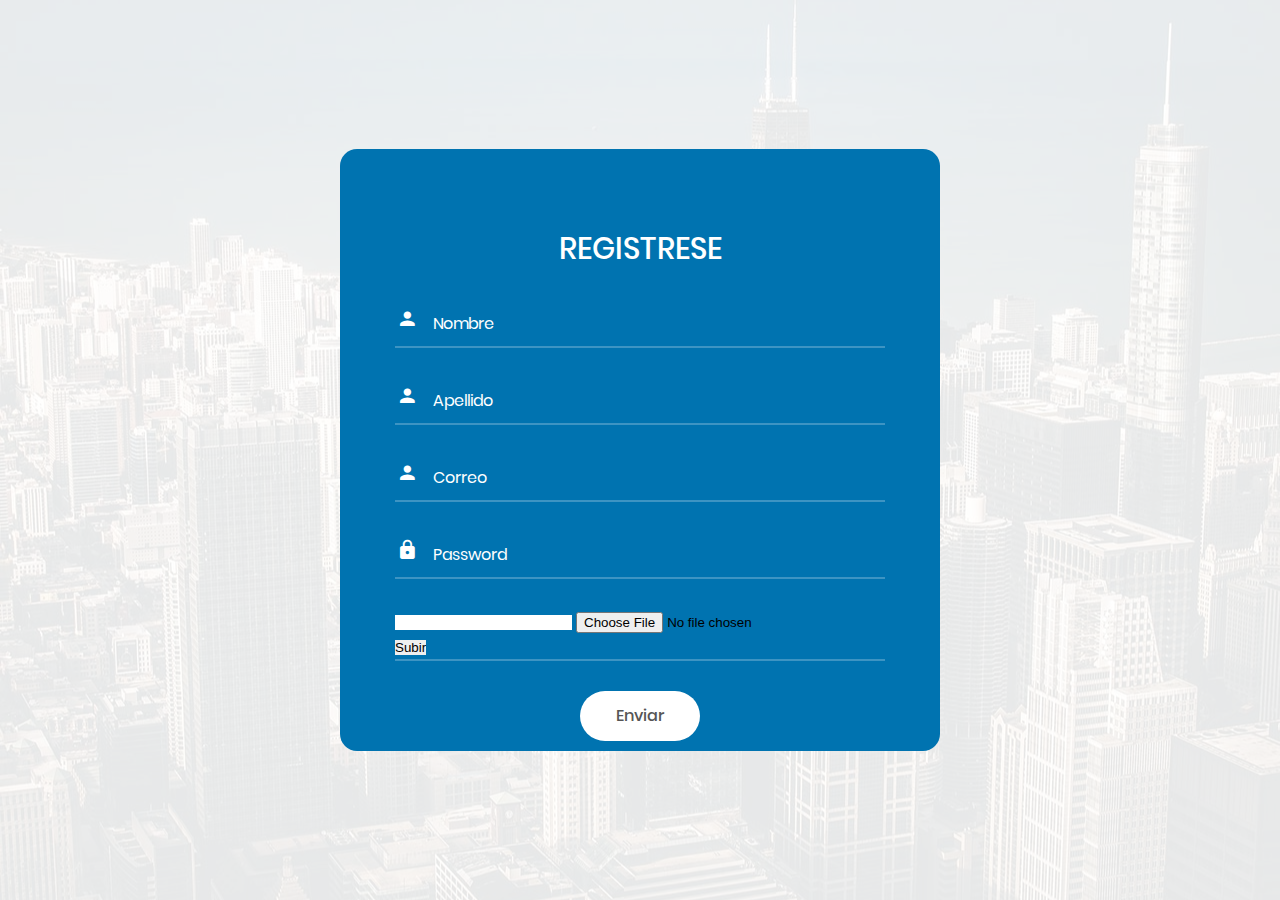
==== alta2.html @ 6e356de5 "listar mensajes" ====
<!DOCTYPE html>
<html lang="en">

<head>
   <title>Registro</title>
   <meta charset="UTF-8">
   <meta name="viewport" content="width=device-width, initial-scale=1">
   <!--===============================================================================================-->
   <link rel="icon" type="image/png" href="images/icons/favicon.ico" />
   <!--===============================================================================================-->
   <link rel="stylesheet" type="text/css" href="vendor/bootstrap/css/bootstrap.min.css">
   <!--===============================================================================================-->
   <link rel="stylesheet" type="text/css" href="fonts/font-awesome-4.7.0/css/font-awesome.min.css">
   <!--===============================================================================================-->
   <link rel="stylesheet" type="text/css" href="fonts/iconic/css/material-design-iconic-font.min.css">
   <!--===============================================================================================-->
   <link rel="stylesheet" type="text/css" href="vendor/animate/animate.css">
   <!--===============================================================================================-->
   <link rel="stylesheet" type="text/css" href="vendor/css-hamburgers/hamburgers.min.css">
   <!--===============================================================================================-->
   <link rel="stylesheet" type="text/css" href="vendor/animsition/css/animsition.min.css">
   <!--===============================================================================================-->
   <link rel="stylesheet" type="text/css" href="vendor/select2/select2.min.css">
   <!--===============================================================================================-->
   <link rel="stylesheet" type="text/css" href="vendor/daterangepicker/daterangepicker.css">
   <!--===============================================================================================-->
   <link rel="stylesheet" type="text/css" href="css/util.css">
   <link rel="stylesheet" type="text/css" href="css/main.css">
   <!--===============================================================================================-->
</head>

<body>

   <div class="limiter">
      <div class="container-login100" style="background-image: url('images/bg-01.jpg');">
         <div class="wrap-login100">
            <form class="login100-form validate-form" action="alta.php" method="post">
              
               <span class="login100-form-title p-b-34 p-t-27">
                  Registrese
               </span>

               <div class="wrap-input100 validate-input" data-validate="Enter username">
                  <input class="input100" type="text" name="nombre" placeholder="Nombre">
                  <span class="focus-input100" data-placeholder="&#xf207;"></span>
               </div>

               <div class="wrap-input100 validate-input" data-validate="Enter username">
                  <input class="input100" type="text" name="apellido" placeholder="Apellido">
                  <span class="focus-input100" data-placeholder="&#xf207;"></span>
               </div>

               <div class="wrap-input100 validate-input" data-validate="Enter username">
                  <input class="input100" type="text" name="correo" placeholder="Correo">
                  <span class="focus-input100" data-placeholder="&#xf207;"></span>
               </div>

               <div class="wrap-input100 validate-input" data-validate="Enter password">
                  <input class="input100" type="password" name="clave" placeholder="Password">
                  <span class="focus-input100" data-placeholder="&#xf191;"></span>
               </div>

               <div class="wrap-input100 validate-input">
                        <form action="upload.php" method="post" enctype="multipart/form-data" >
                           <input type="text" name="elNombre">
                           <input type="file" name="archivo"  class="MiBotonUTN" />
                        </form>
                        <br/>
                           <input type="submit" class="MiBotonUTN" value="Subir" />
                     </div>   


               <div class="container-login100-form-btn">
                  <button class="login100-form-btn">
                     Enviar
                  </button>
               </div>


            </form>
         </div>
      </div>
   </div>


   <div id="dropDownSelect1"></div>

   <!--===============================================================================================-->
   <script src="vendor/jquery/jquery-3.2.1.min.js"></script>
   <!--===============================================================================================-->
   <script src="vendor/animsition/js/animsition.min.js"></script>
   <!--===============================================================================================-->
   <script src="vendor/bootstrap/js/popper.js"></script>
   <script src="vendor/bootstrap/js/bootstrap.min.js"></script>
   <!--===============================================================================================-->
   <script src="vendor/select2/select2.min.js"></script>
   <!--===============================================================================================-->
   <script src="vendor/daterangepicker/moment.min.js"></script>
   <script src="vendor/daterangepicker/daterangepicker.js"></script>
   <!--===============================================================================================-->
   <script src="vendor/countdowntime/countdowntime.js"></script>
   <!--===============================================================================================-->
   <script src="js/main.js"></script>

</body>

</html>
---- fonts/iconic/css/material-design-iconic-font.min.css ----
@font-face{font-family:Material-Design-Iconic-Font;src:url(../fonts/Material-Design-Iconic-Font.woff2?v=2.2.0) format('woff2'),url(../fonts/Material-Design-Iconic-Font.woff?v=2.2.0) format('woff'),url(../fonts/Material-Design-Iconic-Font.ttf?v=2.2.0) format('truetype')}.zmdi{display:inline-block;font:normal normal normal 14px/1 'Material-Design-Iconic-Font';font-size:inherit;text-rendering:auto;-webkit-font-smoothing:antialiased;-moz-osx-font-smoothing:grayscale}.zmdi-hc-lg{font-size:1.33333333em;line-height:.75em;vertical-align:-15%}.zmdi-hc-2x{font-size:2em}.zmdi-hc-3x{font-size:3em}.zmdi-hc-4x{font-size:4em}.zmdi-hc-5x{font-size:5em}.zmdi-hc-fw{width:1.28571429em;text-align:center}.zmdi-hc-ul{padding-left:0;margin-left:2.14285714em;list-style-type:none}.zmdi-hc-ul>li{position:relative}.zmdi-hc-li{position:absolute;left:-2.14285714em;width:2.14285714em;top:.14285714em;text-align:center}.zmdi-hc-li.zmdi-hc-lg{left:-1.85714286em}.zmdi-hc-border{padding:.1em .25em;border:solid .1em #9e9e9e;border-radius:2px}.zmdi-hc-border-circle{padding:.1em .25em;border:solid .1em #9e9e9e;border-radius:50%}.zmdi.pull-left{float:left;margin-right:.15em}.zmdi.pull-right{float:right;margin-left:.15em}.zmdi-hc-spin{-webkit-animation:zmdi-spin 1.5s infinite linear;animation:zmdi-spin 1.5s infinite linear}.zmdi-hc-spin-reverse{-webkit-animation:zmdi-spin-reverse 1.5s infinite linear;animation:zmdi-spin-reverse 1.5s infinite linear}@-webkit-keyframes zmdi-spin{0%{-webkit-transform:rotate(0deg);transform:rotate(0deg)}100%{-webkit-transform:rotate(359deg);transform:rotate(359deg)}}@keyframes zmdi-spin{0%{-webkit-transform:rotate(0deg);transform:rotate(0deg)}100%{-webkit-transform:rotate(359deg);transform:rotate(359deg)}}@-webkit-keyframes zmdi-spin-reverse{0%{-webkit-transform:rotate(0deg);transform:rotate(0deg)}100%{-webkit-transform:rotate(-359deg);transform:rotate(-359deg)}}@keyframes zmdi-spin-reverse{0%{-webkit-transform:rotate(0deg);transform:rotate(0deg)}100%{-webkit-transform:rotate(-359deg);transform:rotate(-359deg)}}.zmdi-hc-rotate-90{-webkit-transform:rotate(90deg);-ms-transform:rotate(90deg);transform:rotate(90deg)}.zmdi-hc-rotate-180{-webkit-transform:rotate(180deg);-ms-transform:rotate(180deg);transform:rotate(180deg)}.zmdi-hc-rotate-270{-webkit-transform:rotate(270deg);-ms-transform:rotate(270deg);transform:rotate(270deg)}.zmdi-hc-flip-horizontal{-webkit-transform:scale(-1,1);-ms-transform:scale(-1,1);transform:scale(-1,1)}.zmdi-hc-flip-vertical{-webkit-transform:scale(1,-1);-ms-transform:scale(1,-1);transform:scale(1,-1)}.zmdi-hc-stack{position:relative;display:inline-block;width:2em;height:2em;line-height:2em;vertical-align:middle}.zmdi-hc-stack-1x,.zmdi-hc-stack-2x{position:absolute;left:0;width:100%;text-align:center}.zmdi-hc-stack-1x{line-height:inherit}.zmdi-hc-stack-2x{font-size:2em}.zmdi-hc-inverse{color:#fff}.zmdi-3d-rotation:before{content:'\f101'}.zmdi-airplane-off:before{content:'\f102'}.zmdi-airplane:before{content:'\f103'}.zmdi-album:before{content:'\f104'}.zmdi-archive:before{content:'\f105'}.zmdi-assignment-account:before{content:'\f106'}.zmdi-assignment-alert:before{content:'\f107'}.zmdi-assignment-check:before{content:'\f108'}.zmdi-assignment-o:before{content:'\f109'}.zmdi-assignment-return:before{content:'\f10a'}.zmdi-assignment-returned:before{content:'\f10b'}.zmdi-assignment:before{content:'\f10c'}.zmdi-attachment-alt:before{content:'\f10d'}.zmdi-attachment:before{content:'\f10e'}.zmdi-audio:before{content:'\f10f'}.zmdi-badge-check:before{content:'\f110'}.zmdi-balance-wallet:before{content:'\f111'}.zmdi-balance:before{content:'\f112'}.zmdi-battery-alert:before{content:'\f113'}.zmdi-battery-flash:before{content:'\f114'}.zmdi-battery-unknown:before{content:'\f115'}.zmdi-battery:before{content:'\f116'}.zmdi-bike:before{content:'\f117'}.zmdi-block-alt:before{content:'\f118'}.zmdi-block:before{content:'\f119'}.zmdi-boat:before{content:'\f11a'}.zmdi-book-image:before{content:'\f11b'}.zmdi-book:before{content:'\f11c'}.zmdi-bookmark-outline:before{content:'\f11d'}.zmdi-bookmark:before{content:'\f11e'}.zmdi-brush:before{content:'\f11f'}.zmdi-bug:before{content:'\f120'}.zmdi-bus:before{content:'\f121'}.zmdi-cake:before{content:'\f122'}.zmdi-car-taxi:before{content:'\f123'}.zmdi-car-wash:before{content:'\f124'}.zmdi-car:before{content:'\f125'}.zmdi-card-giftcard:before{content:'\f126'}.zmdi-card-membership:before{content:'\f127'}.zmdi-card-travel:before{content:'\f128'}.zmdi-card:before{content:'\f129'}.zmdi-case-check:before{content:'\f12a'}.zmdi-case-download:before{content:'\f12b'}.zmdi-case-play:before{content:'\f12c'}.zmdi-case:before{content:'\f12d'}.zmdi-cast-connected:before{content:'\f12e'}.zmdi-cast:before{content:'\f12f'}.zmdi-chart-donut:before{content:'\f130'}.zmdi-chart:before{content:'\f131'}.zmdi-city-alt:before{content:'\f132'}.zmdi-city:before{content:'\f133'}.zmdi-close-circle-o:before{content:'\f134'}.zmdi-close-circle:before{content:'\f135'}.zmdi-close:before{content:'\f136'}.zmdi-cocktail:before{content:'\f137'}.zmdi-code-setting:before{content:'\f138'}.zmdi-code-smartphone:before{content:'\f139'}.zmdi-code:before{content:'\f13a'}.zmdi-coffee:before{content:'\f13b'}.zmdi-collection-bookmark:before{content:'\f13c'}.zmdi-collection-case-play:before{content:'\f13d'}.zmdi-collection-folder-image:before{content:'\f13e'}.zmdi-collection-image-o:before{content:'\f13f'}.zmdi-collection-image:before{content:'\f140'}.zmdi-collection-item-1:before{content:'\f141'}.zmdi-collection-item-2:before{content:'\f142'}.zmdi-collection-item-3:before{content:'\f143'}.zmdi-collection-item-4:before{content:'\f144'}.zmdi-collection-item-5:before{content:'\f145'}.zmdi-collection-item-6:before{content:'\f146'}.zmdi-collection-item-7:before{content:'\f147'}.zmdi-collection-item-8:before{content:'\f148'}.zmdi-collection-item-9-plus:before{content:'\f149'}.zmdi-collection-item-9:before{content:'\f14a'}.zmdi-collection-item:before{content:'\f14b'}.zmdi-collection-music:before{content:'\f14c'}.zmdi-collection-pdf:before{content:'\f14d'}.zmdi-collection-plus:before{content:'\f14e'}.zmdi-collection-speaker:before{content:'\f14f'}.zmdi-collection-text:before{content:'\f150'}.zmdi-collection-video:before{content:'\f151'}.zmdi-compass:before{content:'\f152'}.zmdi-cutlery:before{content:'\f153'}.zmdi-delete:before{content:'\f154'}.zmdi-dialpad:before{content:'\f155'}.zmdi-dns:before{content:'\f156'}.zmdi-drink:before{content:'\f157'}.zmdi-edit:before{content:'\f158'}.zmdi-email-open:before{content:'\f159'}.zmdi-email:before{content:'\f15a'}.zmdi-eye-off:before{content:'\f15b'}.zmdi-eye:before{content:'\f15c'}.zmdi-eyedropper:before{content:'\f15d'}.zmdi-favorite-outline:before{content:'\f15e'}.zmdi-favorite:before{content:'\f15f'}.zmdi-filter-list:before{content:'\f160'}.zmdi-fire:before{content:'\f161'}.zmdi-flag:before{content:'\f162'}.zmdi-flare:before{content:'\f163'}.zmdi-flash-auto:before{content:'\f164'}.zmdi-flash-off:before{content:'\f165'}.zmdi-flash:before{content:'\f166'}.zmdi-flip:before{content:'\f167'}.zmdi-flower-alt:before{content:'\f168'}.zmdi-flower:before{content:'\f169'}.zmdi-font:before{content:'\f16a'}.zmdi-fullscreen-alt:before{content:'\f16b'}.zmdi-fullscreen-exit:before{content:'\f16c'}.zmdi-fullscreen:before{content:'\f16d'}.zmdi-functions:before{content:'\f16e'}.zmdi-gas-station:before{content:'\f16f'}.zmdi-gesture:before{content:'\f170'}.zmdi-globe-alt:before{content:'\f171'}.zmdi-globe-lock:before{content:'\f172'}.zmdi-globe:before{content:'\f173'}.zmdi-graduation-cap:before{content:'\f174'}.zmdi-home:before{content:'\f175'}.zmdi-hospital-alt:before{content:'\f176'}.zmdi-hospital:before{content:'\f177'}.zmdi-hotel:before{content:'\f178'}.zmdi-hourglass-alt:before{content:'\f179'}.zmdi-hourglass-outline:before{content:'\f17a'}.zmdi-hourglass:before{content:'\f17b'}.zmdi-http:before{content:'\f17c'}.zmdi-image-alt:before{content:'\f17d'}.zmdi-image-o:before{content:'\f17e'}.zmdi-image:before{content:'\f17f'}.zmdi-inbox:before{content:'\f180'}.zmdi-invert-colors-off:before{content:'\f181'}.zmdi-invert-colors:before{content:'\f182'}.zmdi-key:before{content:'\f183'}.zmdi-label-alt-outline:before{content:'\f184'}.zmdi-label-alt:before{content:'\f185'}.zmdi-label-heart:before{content:'\f186'}.zmdi-label:before{content:'\f187'}.zmdi-labels:before{content:'\f188'}.zmdi-lamp:before{content:'\f189'}.zmdi-landscape:before{content:'\f18a'}.zmdi-layers-off:before{content:'\f18b'}.zmdi-layers:before{content:'\f18c'}.zmdi-library:before{content:'\f18d'}.zmdi-link:before{content:'\f18e'}.zmdi-lock-open:before{content:'\f18f'}.zmdi-lock-outline:before{content:'\f190'}.zmdi-lock:before{content:'\f191'}.zmdi-mail-reply-all:before{content:'\f192'}.zmdi-mail-reply:before{content:'\f193'}.zmdi-mail-send:before{content:'\f194'}.zmdi-mall:before{content:'\f195'}.zmdi-map:before{content:'\f196'}.zmdi-menu:before{content:'\f197'}.zmdi-money-box:before{content:'\f198'}.zmdi-money-off:before{content:'\f199'}.zmdi-money:before{content:'\f19a'}.zmdi-more-vert:before{content:'\f19b'}.zmdi-more:before{content:'\f19c'}.zmdi-movie-alt:before{content:'\f19d'}.zmdi-movie:before{content:'\f19e'}.zmdi-nature-people:before{content:'\f19f'}.zmdi-nature:before{content:'\f1a0'}.zmdi-navigation:before{content:'\f1a1'}.zmdi-open-in-browser:before{content:'\f1a2'}.zmdi-open-in-new:before{content:'\f1a3'}.zmdi-palette:before{content:'\f1a4'}.zmdi-parking:before{content:'\f1a5'}.zmdi-pin-account:before{content:'\f1a6'}.zmdi-pin-assistant:before{content:'\f1a7'}.zmdi-pin-drop:before{content:'\f1a8'}.zmdi-pin-help:before{content:'\f1a9'}.zmdi-pin-off:before{content:'\f1aa'}.zmdi-pin:before{content:'\f1ab'}.zmdi-pizza:before{content:'\f1ac'}.zmdi-plaster:before{content:'\f1ad'}.zmdi-power-setting:before{content:'\f1ae'}.zmdi-power:before{content:'\f1af'}.zmdi-print:before{content:'\f1b0'}.zmdi-puzzle-piece:before{content:'\f1b1'}.zmdi-quote:before{content:'\f1b2'}.zmdi-railway:before{content:'\f1b3'}.zmdi-receipt:before{content:'\f1b4'}.zmdi-refresh-alt:before{content:'\f1b5'}.zmdi-refresh-sync-alert:before{content:'\f1b6'}.zmdi-refresh-sync-off:before{content:'\f1b7'}.zmdi-refresh-sync:before{content:'\f1b8'}.zmdi-refresh:before{content:'\f1b9'}.zmdi-roller:before{content:'\f1ba'}.zmdi-ruler:before{content:'\f1bb'}.zmdi-scissors:before{content:'\f1bc'}.zmdi-screen-rotation-lock:before{content:'\f1bd'}.zmdi-screen-rotation:before{content:'\f1be'}.zmdi-search-for:before{content:'\f1bf'}.zmdi-search-in-file:before{content:'\f1c0'}.zmdi-search-in-page:before{content:'\f1c1'}.zmdi-search-replace:before{content:'\f1c2'}.zmdi-search:before{content:'\f1c3'}.zmdi-seat:before{content:'\f1c4'}.zmdi-settings-square:before{content:'\f1c5'}.zmdi-settings:before{content:'\f1c6'}.zmdi-shield-check:before{content:'\f1c7'}.zmdi-shield-security:before{content:'\f1c8'}.zmdi-shopping-basket:before{content:'\f1c9'}.zmdi-shopping-cart-plus:before{content:'\f1ca'}.zmdi-shopping-cart:before{content:'\f1cb'}.zmdi-sign-in:before{content:'\f1cc'}.zmdi-sort-amount-asc:before{content:'\f1cd'}.zmdi-sort-amount-desc:before{content:'\f1ce'}.zmdi-sort-asc:before{content:'\f1cf'}.zmdi-sort-desc:before{content:'\f1d0'}.zmdi-spellcheck:before{content:'\f1d1'}.zmdi-storage:before{content:'\f1d2'}.zmdi-store-24:before{content:'\f1d3'}.zmdi-store:before{content:'\f1d4'}.zmdi-subway:before{content:'\f1d5'}.zmdi-sun:before{content:'\f1d6'}.zmdi-tab-unselected:before{content:'\f1d7'}.zmdi-tab:before{content:'\f1d8'}.zmdi-tag-close:before{content:'\f1d9'}.zmdi-tag-more:before{content:'\f1da'}.zmdi-tag:before{content:'\f1db'}.zmdi-thumb-down:before{content:'\f1dc'}.zmdi-thumb-up-down:before{content:'\f1dd'}.zmdi-thumb-up:before{content:'\f1de'}.zmdi-ticket-star:before{content:'\f1df'}.zmdi-toll:before{content:'\f1e0'}.zmdi-toys:before{content:'\f1e1'}.zmdi-traffic:before{content:'\f1e2'}.zmdi-translate:before{content:'\f1e3'}.zmdi-triangle-down:before{content:'\f1e4'}.zmdi-triangle-up:before{content:'\f1e5'}.zmdi-truck:before{content:'\f1e6'}.zmdi-turning-sign:before{content:'\f1e7'}.zmdi-wallpaper:before{content:'\f1e8'}.zmdi-washing-machine:before{content:'\f1e9'}.zmdi-window-maximize:before{content:'\f1ea'}.zmdi-window-minimize:before{content:'\f1eb'}.zmdi-window-restore:before{content:'\f1ec'}.zmdi-wrench:before{content:'\f1ed'}.zmdi-zoom-in:before{content:'\f1ee'}.zmdi-zoom-out:before{content:'\f1ef'}.zmdi-alert-circle-o:before{content:'\f1f0'}.zmdi-alert-circle:before{content:'\f1f1'}.zmdi-alert-octagon:before{content:'\f1f2'}.zmdi-alert-polygon:before{content:'\f1f3'}.zmdi-alert-triangle:before{content:'\f1f4'}.zmdi-help-outline:before{content:'\f1f5'}.zmdi-help:before{content:'\f1f6'}.zmdi-info-outline:before{content:'\f1f7'}.zmdi-info:before{content:'\f1f8'}.zmdi-notifications-active:before{content:'\f1f9'}.zmdi-notifications-add:before{content:'\f1fa'}.zmdi-notifications-none:before{content:'\f1fb'}.zmdi-notifications-off:before{content:'\f1fc'}.zmdi-notifications-paused:before{content:'\f1fd'}.zmdi-notifications:before{content:'\f1fe'}.zmdi-account-add:before{content:'\f1ff'}.zmdi-account-box-mail:before{content:'\f200'}.zmdi-account-box-o:before{content:'\f201'}.zmdi-account-box-phone:before{content:'\f202'}.zmdi-account-box:before{content:'\f203'}.zmdi-account-calendar:before{content:'\f204'}.zmdi-account-circle:before{content:'\f205'}.zmdi-account-o:before{content:'\f206'}.zmdi-account:before{content:'\f207'}.zmdi-accounts-add:before{content:'\f208'}.zmdi-accounts-alt:before{content:'\f209'}.zmdi-accounts-list-alt:before{content:'\f20a'}.zmdi-accounts-list:before{content:'\f20b'}.zmdi-accounts-outline:before{content:'\f20c'}.zmdi-accounts:before{content:'\f20d'}.zmdi-face:before{content:'\f20e'}.zmdi-female:before{content:'\f20f'}.zmdi-male-alt:before{content:'\f210'}.zmdi-male-female:before{content:'\f211'}.zmdi-male:before{content:'\f212'}.zmdi-mood-bad:before{content:'\f213'}.zmdi-mood:before{content:'\f214'}.zmdi-run:before{content:'\f215'}.zmdi-walk:before{content:'\f216'}.zmdi-cloud-box:before{content:'\f217'}.zmdi-cloud-circle:before{content:'\f218'}.zmdi-cloud-done:before{content:'\f219'}.zmdi-cloud-download:before{content:'\f21a'}.zmdi-cloud-off:before{content:'\f21b'}.zmdi-cloud-outline-alt:before{content:'\f21c'}.zmdi-cloud-outline:before{content:'\f21d'}.zmdi-cloud-upload:before{content:'\f21e'}.zmdi-cloud:before{content:'\f21f'}.zmdi-download:before{content:'\f220'}.zmdi-file-plus:before{content:'\f221'}.zmdi-file-text:before{content:'\f222'}.zmdi-file:before{content:'\f223'}.zmdi-folder-outline:before{content:'\f224'}.zmdi-folder-person:before{content:'\f225'}.zmdi-folder-star-alt:before{content:'\f226'}.zmdi-folder-star:before{content:'\f227'}.zmdi-folder:before{content:'\f228'}.zmdi-gif:before{content:'\f229'}.zmdi-upload:before{content:'\f22a'}.zmdi-border-all:before{content:'\f22b'}.zmdi-border-bottom:before{content:'\f22c'}.zmdi-border-clear:before{content:'\f22d'}.zmdi-border-color:before{content:'\f22e'}.zmdi-border-horizontal:before{content:'\f22f'}.zmdi-border-inner:before{content:'\f230'}.zmdi-border-left:before{content:'\f231'}.zmdi-border-outer:before{content:'\f232'}.zmdi-border-right:before{content:'\f233'}.zmdi-border-style:before{content:'\f234'}.zmdi-border-top:before{content:'\f235'}.zmdi-border-vertical:before{content:'\f236'}.zmdi-copy:before{content:'\f237'}.zmdi-crop:before{content:'\f238'}.zmdi-format-align-center:before{content:'\f239'}.zmdi-format-align-justify:before{content:'\f23a'}.zmdi-format-align-left:before{content:'\f23b'}.zmdi-format-align-right:before{content:'\f23c'}.zmdi-format-bold:before{content:'\f23d'}.zmdi-format-clear-all:before{content:'\f23e'}.zmdi-format-clear:before{content:'\f23f'}.zmdi-format-color-fill:before{content:'\f240'}.zmdi-format-color-reset:before{content:'\f241'}.zmdi-format-color-text:before{content:'\f242'}.zmdi-format-indent-decrease:before{content:'\f243'}.zmdi-format-indent-increase:before{content:'\f244'}.zmdi-format-italic:before{content:'\f245'}.zmdi-format-line-spacing:before{content:'\f246'}.zmdi-format-list-bulleted:before{content:'\f247'}.zmdi-format-list-numbered:before{content:'\f248'}.zmdi-format-ltr:before{content:'\f249'}.zmdi-format-rtl:before{content:'\f24a'}.zmdi-format-size:before{content:'\f24b'}.zmdi-format-strikethrough-s:before{content:'\f24c'}.zmdi-format-strikethrough:before{content:'\f24d'}.zmdi-format-subject:before{content:'\f24e'}.zmdi-format-underlined:before{content:'\f24f'}.zmdi-format-valign-bottom:before{content:'\f250'}.zmdi-format-valign-center:before{content:'\f251'}.zmdi-format-valign-top:before{content:'\f252'}.zmdi-redo:before{content:'\f253'}.zmdi-select-all:before{content:'\f254'}.zmdi-space-bar:before{content:'\f255'}.zmdi-text-format:before{content:'\f256'}.zmdi-transform:before{content:'\f257'}.zmdi-undo:before{content:'\f258'}.zmdi-wrap-text:before{content:'\f259'}.zmdi-comment-alert:before{content:'\f25a'}.zmdi-comment-alt-text:before{content:'\f25b'}.zmdi-comment-alt:before{content:'\f25c'}.zmdi-comment-edit:before{content:'\f25d'}.zmdi-comment-image:before{content:'\f25e'}.zmdi-comment-list:before{content:'\f25f'}.zmdi-comment-more:before{content:'\f260'}.zmdi-comment-outline:before{content:'\f261'}.zmdi-comment-text-alt:before{content:'\f262'}.zmdi-comment-text:before{content:'\f263'}.zmdi-comment-video:before{content:'\f264'}.zmdi-comment:before{content:'\f265'}.zmdi-comments:before{content:'\f266'}.zmdi-check-all:before{content:'\f267'}.zmdi-check-circle-u:before{content:'\f268'}.zmdi-check-circle:before{content:'\f269'}.zmdi-check-square:before{content:'\f26a'}.zmdi-check:before{content:'\f26b'}.zmdi-circle-o:before{content:'\f26c'}.zmdi-circle:before{content:'\f26d'}.zmdi-dot-circle-alt:before{content:'\f26e'}.zmdi-dot-circle:before{content:'\f26f'}.zmdi-minus-circle-outline:before{content:'\f270'}.zmdi-minus-circle:before{content:'\f271'}.zmdi-minus-square:before{content:'\f272'}.zmdi-minus:before{content:'\f273'}.zmdi-plus-circle-o-duplicate:before{content:'\f274'}.zmdi-plus-circle-o:before{content:'\f275'}.zmdi-plus-circle:before{content:'\f276'}.zmdi-plus-square:before{content:'\f277'}.zmdi-plus:before{content:'\f278'}.zmdi-square-o:before{content:'\f279'}.zmdi-star-circle:before{content:'\f27a'}.zmdi-star-half:before{content:'\f27b'}.zmdi-star-outline:before{content:'\f27c'}.zmdi-star:before{content:'\f27d'}.zmdi-bluetooth-connected:before{content:'\f27e'}.zmdi-bluetooth-off:before{content:'\f27f'}.zmdi-bluetooth-search:before{content:'\f280'}.zmdi-bluetooth-setting:before{content:'\f281'}.zmdi-bluetooth:before{content:'\f282'}.zmdi-camera-add:before{content:'\f283'}.zmdi-camera-alt:before{content:'\f284'}.zmdi-camera-bw:before{content:'\f285'}.zmdi-camera-front:before{content:'\f286'}.zmdi-camera-mic:before{content:'\f287'}.zmdi-camera-party-mode:before{content:'\f288'}.zmdi-camera-rear:before{content:'\f289'}.zmdi-camera-roll:before{content:'\f28a'}.zmdi-camera-switch:before{content:'\f28b'}.zmdi-camera:before{content:'\f28c'}.zmdi-card-alert:before{content:'\f28d'}.zmdi-card-off:before{content:'\f28e'}.zmdi-card-sd:before{content:'\f28f'}.zmdi-card-sim:before{content:'\f290'}.zmdi-desktop-mac:before{content:'\f291'}.zmdi-desktop-windows:before{content:'\f292'}.zmdi-device-hub:before{content:'\f293'}.zmdi-devices-off:before{content:'\f294'}.zmdi-devices:before{content:'\f295'}.zmdi-dock:before{content:'\f296'}.zmdi-floppy:before{content:'\f297'}.zmdi-gamepad:before{content:'\f298'}.zmdi-gps-dot:before{content:'\f299'}.zmdi-gps-off:before{content:'\f29a'}.zmdi-gps:before{content:'\f29b'}.zmdi-headset-mic:before{content:'\f29c'}.zmdi-headset:before{content:'\f29d'}.zmdi-input-antenna:before{content:'\f29e'}.zmdi-input-composite:before{content:'\f29f'}.zmdi-input-hdmi:before{content:'\f2a0'}.zmdi-input-power:before{content:'\f2a1'}.zmdi-input-svideo:before{content:'\f2a2'}.zmdi-keyboard-hide:before{content:'\f2a3'}.zmdi-keyboard:before{content:'\f2a4'}.zmdi-laptop-chromebook:before{content:'\f2a5'}.zmdi-laptop-mac:before{content:'\f2a6'}.zmdi-laptop:before{content:'\f2a7'}.zmdi-mic-off:before{content:'\f2a8'}.zmdi-mic-outline:before{content:'\f2a9'}.zmdi-mic-setting:before{content:'\f2aa'}.zmdi-mic:before{content:'\f2ab'}.zmdi-mouse:before{content:'\f2ac'}.zmdi-network-alert:before{content:'\f2ad'}.zmdi-network-locked:before{content:'\f2ae'}.zmdi-network-off:before{content:'\f2af'}.zmdi-network-outline:before{content:'\f2b0'}.zmdi-network-setting:before{content:'\f2b1'}.zmdi-network:before{content:'\f2b2'}.zmdi-phone-bluetooth:before{content:'\f2b3'}.zmdi-phone-end:before{content:'\f2b4'}.zmdi-phone-forwarded:before{content:'\f2b5'}.zmdi-phone-in-talk:before{content:'\f2b6'}.zmdi-phone-locked:before{content:'\f2b7'}.zmdi-phone-missed:before{content:'\f2b8'}.zmdi-phone-msg:before{content:'\f2b9'}.zmdi-phone-paused:before{content:'\f2ba'}.zmdi-phone-ring:before{content:'\f2bb'}.zmdi-phone-setting:before{content:'\f2bc'}.zmdi-phone-sip:before{content:'\f2bd'}.zmdi-phone:before{content:'\f2be'}.zmdi-portable-wifi-changes:before{content:'\f2bf'}.zmdi-portable-wifi-off:before{content:'\f2c0'}.zmdi-portable-wifi:before{content:'\f2c1'}.zmdi-radio:before{content:'\f2c2'}.zmdi-reader:before{content:'\f2c3'}.zmdi-remote-control-alt:before{content:'\f2c4'}.zmdi-remote-control:before{content:'\f2c5'}.zmdi-router:before{content:'\f2c6'}.zmdi-scanner:before{content:'\f2c7'}.zmdi-smartphone-android:before{content:'\f2c8'}.zmdi-smartphone-download:before{content:'\f2c9'}.zmdi-smartphone-erase:before{content:'\f2ca'}.zmdi-smartphone-info:before{content:'\f2cb'}.zmdi-smartphone-iphone:before{content:'\f2cc'}.zmdi-smartphone-landscape-lock:before{content:'\f2cd'}.zmdi-smartphone-landscape:before{content:'\f2ce'}.zmdi-smartphone-lock:before{content:'\f2cf'}.zmdi-smartphone-portrait-lock:before{content:'\f2d0'}.zmdi-smartphone-ring:before{content:'\f2d1'}.zmdi-smartphone-setting:before{content:'\f2d2'}.zmdi-smartphone-setup:before{content:'\f2d3'}.zmdi-smartphone:before{content:'\f2d4'}.zmdi-speaker:before{content:'\f2d5'}.zmdi-tablet-android:before{content:'\f2d6'}.zmdi-tablet-mac:before{content:'\f2d7'}.zmdi-tablet:before{content:'\f2d8'}.zmdi-tv-alt-play:before{content:'\f2d9'}.zmdi-tv-list:before{content:'\f2da'}.zmdi-tv-play:before{content:'\f2db'}.zmdi-tv:before{content:'\f2dc'}.zmdi-usb:before{content:'\f2dd'}.zmdi-videocam-off:before{content:'\f2de'}.zmdi-videocam-switch:before{content:'\f2df'}.zmdi-videocam:before{content:'\f2e0'}.zmdi-watch:before{content:'\f2e1'}.zmdi-wifi-alt-2:before{content:'\f2e2'}.zmdi-wifi-alt:before{content:'\f2e3'}.zmdi-wifi-info:before{content:'\f2e4'}.zmdi-wifi-lock:before{content:'\f2e5'}.zmdi-wifi-off:before{content:'\f2e6'}.zmdi-wifi-outline:before{content:'\f2e7'}.zmdi-wifi:before{content:'\f2e8'}.zmdi-arrow-left-bottom:before{content:'\f2e9'}.zmdi-arrow-left:before{content:'\f2ea'}.zmdi-arrow-merge:before{content:'\f2eb'}.zmdi-arrow-missed:before{content:'\f2ec'}.zmdi-arrow-right-top:before{content:'\f2ed'}.zmdi-arrow-right:before{content:'\f2ee'}.zmdi-arrow-split:before{content:'\f2ef'}.zmdi-arrows:before{content:'\f2f0'}.zmdi-caret-down-circle:before{content:'\f2f1'}.zmdi-caret-down:before{content:'\f2f2'}.zmdi-caret-left-circle:before{content:'\f2f3'}.zmdi-caret-left:before{content:'\f2f4'}.zmdi-caret-right-circle:before{content:'\f2f5'}.zmdi-caret-right:before{content:'\f2f6'}.zmdi-caret-up-circle:before{content:'\f2f7'}.zmdi-caret-up:before{content:'\f2f8'}.zmdi-chevron-down:before{content:'\f2f9'}.zmdi-chevron-left:before{content:'\f2fa'}.zmdi-chevron-right:before{content:'\f2fb'}.zmdi-chevron-up:before{content:'\f2fc'}.zmdi-forward:before{content:'\f2fd'}.zmdi-long-arrow-down:before{content:'\f2fe'}.zmdi-long-arrow-left:before{content:'\f2ff'}.zmdi-long-arrow-return:before{content:'\f300'}.zmdi-long-arrow-right:before{content:'\f301'}.zmdi-long-arrow-tab:before{content:'\f302'}.zmdi-long-arrow-up:before{content:'\f303'}.zmdi-rotate-ccw:before{content:'\f304'}.zmdi-rotate-cw:before{content:'\f305'}.zmdi-rotate-left:before{content:'\f306'}.zmdi-rotate-right:before{content:'\f307'}.zmdi-square-down:before{content:'\f308'}.zmdi-square-right:before{content:'\f309'}.zmdi-swap-alt:before{content:'\f30a'}.zmdi-swap-vertical-circle:before{content:'\f30b'}.zmdi-swap-vertical:before{content:'\f30c'}.zmdi-swap:before{content:'\f30d'}.zmdi-trending-down:before{content:'\f30e'}.zmdi-trending-flat:before{content:'\f30f'}.zmdi-trending-up:before{content:'\f310'}.zmdi-unfold-less:before{content:'\f311'}.zmdi-unfold-more:before{content:'\f312'}.zmdi-apps:before{content:'\f313'}.zmdi-grid-off:before{content:'\f314'}.zmdi-grid:before{content:'\f315'}.zmdi-view-agenda:before{content:'\f316'}.zmdi-view-array:before{content:'\f317'}.zmdi-view-carousel:before{content:'\f318'}.zmdi-view-column:before{content:'\f319'}.zmdi-view-comfy:before{content:'\f31a'}.zmdi-view-compact:before{content:'\f31b'}.zmdi-view-dashboard:before{content:'\f31c'}.zmdi-view-day:before{content:'\f31d'}.zmdi-view-headline:before{content:'\f31e'}.zmdi-view-list-alt:before{content:'\f31f'}.zmdi-view-list:before{content:'\f320'}.zmdi-view-module:before{content:'\f321'}.zmdi-view-quilt:before{content:'\f322'}.zmdi-view-stream:before{content:'\f323'}.zmdi-view-subtitles:before{content:'\f324'}.zmdi-view-toc:before{content:'\f325'}.zmdi-view-web:before{content:'\f326'}.zmdi-view-week:before{content:'\f327'}.zmdi-widgets:before{content:'\f328'}.zmdi-alarm-check:before{content:'\f329'}.zmdi-alarm-off:before{content:'\f32a'}.zmdi-alarm-plus:before{content:'\f32b'}.zmdi-alarm-snooze:before{content:'\f32c'}.zmdi-alarm:before{content:'\f32d'}.zmdi-calendar-alt:before{content:'\f32e'}.zmdi-calendar-check:before{content:'\f32f'}.zmdi-calendar-close:before{content:'\f330'}.zmdi-calendar-note:before{content:'\f331'}.zmdi-calendar:before{content:'\f332'}.zmdi-time-countdown:before{content:'\f333'}.zmdi-time-interval:before{content:'\f334'}.zmdi-time-restore-setting:before{content:'\f335'}.zmdi-time-restore:before{content:'\f336'}.zmdi-time:before{content:'\f337'}.zmdi-timer-off:before{content:'\f338'}.zmdi-timer:before{content:'\f339'}.zmdi-android-alt:before{content:'\f33a'}.zmdi-android:before{content:'\f33b'}.zmdi-apple:before{content:'\f33c'}.zmdi-behance:before{content:'\f33d'}.zmdi-codepen:before{content:'\f33e'}.zmdi-dribbble:before{content:'\f33f'}.zmdi-dropbox:before{content:'\f340'}.zmdi-evernote:before{content:'\f341'}.zmdi-facebook-box:before{content:'\f342'}.zmdi-facebook:before{content:'\f343'}.zmdi-github-box:before{content:'\f344'}.zmdi-github:before{content:'\f345'}.zmdi-google-drive:before{content:'\f346'}.zmdi-google-earth:before{content:'\f347'}.zmdi-google-glass:before{content:'\f348'}.zmdi-google-maps:before{content:'\f349'}.zmdi-google-pages:before{content:'\f34a'}.zmdi-google-play:before{content:'\f34b'}.zmdi-google-plus-box:before{content:'\f34c'}.zmdi-google-plus:before{content:'\f34d'}.zmdi-google:before{content:'\f34e'}.zmdi-instagram:before{content:'\f34f'}.zmdi-language-css3:before{content:'\f350'}.zmdi-language-html5:before{content:'\f351'}.zmdi-language-javascript:before{content:'\f352'}.zmdi-language-python-alt:before{content:'\f353'}.zmdi-language-python:before{content:'\f354'}.zmdi-lastfm:before{content:'\f355'}.zmdi-linkedin-box:before{content:'\f356'}.zmdi-paypal:before{content:'\f357'}.zmdi-pinterest-box:before{content:'\f358'}.zmdi-pocket:before{content:'\f359'}.zmdi-polymer:before{content:'\f35a'}.zmdi-share:before{content:'\f35b'}.zmdi-stackoverflow:before{content:'\f35c'}.zmdi-steam-square:before{content:'\f35d'}.zmdi-steam:before{content:'\f35e'}.zmdi-twitter-box:before{content:'\f35f'}.zmdi-twitter:before{content:'\f360'}.zmdi-vk:before{content:'\f361'}.zmdi-wikipedia:before{content:'\f362'}.zmdi-windows:before{content:'\f363'}.zmdi-aspect-ratio-alt:before{content:'\f364'}.zmdi-aspect-ratio:before{content:'\f365'}.zmdi-blur-circular:before{content:'\f366'}.zmdi-blur-linear:before{content:'\f367'}.zmdi-blur-off:before{content:'\f368'}.zmdi-blur:before{content:'\f369'}.zmdi-brightness-2:before{content:'\f36a'}.zmdi-brightness-3:before{content:'\f36b'}.zmdi-brightness-4:before{content:'\f36c'}.zmdi-brightness-5:before{content:'\f36d'}.zmdi-brightness-6:before{content:'\f36e'}.zmdi-brightness-7:before{content:'\f36f'}.zmdi-brightness-auto:before{content:'\f370'}.zmdi-brightness-setting:before{content:'\f371'}.zmdi-broken-image:before{content:'\f372'}.zmdi-center-focus-strong:before{content:'\f373'}.zmdi-center-focus-weak:before{content:'\f374'}.zmdi-compare:before{content:'\f375'}.zmdi-crop-16-9:before{content:'\f376'}.zmdi-crop-3-2:before{content:'\f377'}.zmdi-crop-5-4:before{content:'\f378'}.zmdi-crop-7-5:before{content:'\f379'}.zmdi-crop-din:before{content:'\f37a'}.zmdi-crop-free:before{content:'\f37b'}.zmdi-crop-landscape:before{content:'\f37c'}.zmdi-crop-portrait:before{content:'\f37d'}.zmdi-crop-square:before{content:'\f37e'}.zmdi-exposure-alt:before{content:'\f37f'}.zmdi-exposure:before{content:'\f380'}.zmdi-filter-b-and-w:before{content:'\f381'}.zmdi-filter-center-focus:before{content:'\f382'}.zmdi-filter-frames:before{content:'\f383'}.zmdi-filter-tilt-shift:before{content:'\f384'}.zmdi-gradient:before{content:'\f385'}.zmdi-grain:before{content:'\f386'}.zmdi-graphic-eq:before{content:'\f387'}.zmdi-hdr-off:before{content:'\f388'}.zmdi-hdr-strong:before{content:'\f389'}.zmdi-hdr-weak:before{content:'\f38a'}.zmdi-hdr:before{content:'\f38b'}.zmdi-iridescent:before{content:'\f38c'}.zmdi-leak-off:before{content:'\f38d'}.zmdi-leak:before{content:'\f38e'}.zmdi-looks:before{content:'\f38f'}.zmdi-loupe:before{content:'\f390'}.zmdi-panorama-horizontal:before{content:'\f391'}.zmdi-panorama-vertical:before{content:'\f392'}.zmdi-panorama-wide-angle:before{content:'\f393'}.zmdi-photo-size-select-large:before{content:'\f394'}.zmdi-photo-size-select-small:before{content:'\f395'}.zmdi-picture-in-picture:before{content:'\f396'}.zmdi-slideshow:before{content:'\f397'}.zmdi-texture:before{content:'\f398'}.zmdi-tonality:before{content:'\f399'}.zmdi-vignette:before{content:'\f39a'}.zmdi-wb-auto:before{content:'\f39b'}.zmdi-eject-alt:before{content:'\f39c'}.zmdi-eject:before{content:'\f39d'}.zmdi-equalizer:before{content:'\f39e'}.zmdi-fast-forward:before{content:'\f39f'}.zmdi-fast-rewind:before{content:'\f3a0'}.zmdi-forward-10:before{content:'\f3a1'}.zmdi-forward-30:before{content:'\f3a2'}.zmdi-forward-5:before{content:'\f3a3'}.zmdi-hearing:before{content:'\f3a4'}.zmdi-pause-circle-outline:before{content:'\f3a5'}.zmdi-pause-circle:before{content:'\f3a6'}.zmdi-pause:before{content:'\f3a7'}.zmdi-play-circle-outline:before{content:'\f3a8'}.zmdi-play-circle:before{content:'\f3a9'}.zmdi-play:before{content:'\f3aa'}.zmdi-playlist-audio:before{content:'\f3ab'}.zmdi-playlist-plus:before{content:'\f3ac'}.zmdi-repeat-one:before{content:'\f3ad'}.zmdi-repeat:before{content:'\f3ae'}.zmdi-replay-10:before{content:'\f3af'}.zmdi-replay-30:before{content:'\f3b0'}.zmdi-replay-5:before{content:'\f3b1'}.zmdi-replay:before{content:'\f3b2'}.zmdi-shuffle:before{content:'\f3b3'}.zmdi-skip-next:before{content:'\f3b4'}.zmdi-skip-previous:before{content:'\f3b5'}.zmdi-stop:before{content:'\f3b6'}.zmdi-surround-sound:before{content:'\f3b7'}.zmdi-tune:before{content:'\f3b8'}.zmdi-volume-down:before{content:'\f3b9'}.zmdi-volume-mute:before{content:'\f3ba'}.zmdi-volume-off:before{content:'\f3bb'}.zmdi-volume-up:before{content:'\f3bc'}.zmdi-n-1-square:before{content:'\f3bd'}.zmdi-n-2-square:before{content:'\f3be'}.zmdi-n-3-square:before{content:'\f3bf'}.zmdi-n-4-square:before{content:'\f3c0'}.zmdi-n-5-square:before{content:'\f3c1'}.zmdi-n-6-square:before{content:'\f3c2'}.zmdi-neg-1:before{content:'\f3c3'}.zmdi-neg-2:before{content:'\f3c4'}.zmdi-plus-1:before{content:'\f3c5'}.zmdi-plus-2:before{content:'\f3c6'}.zmdi-sec-10:before{content:'\f3c7'}.zmdi-sec-3:before{content:'\f3c8'}.zmdi-zero:before{content:'\f3c9'}.zmdi-airline-seat-flat-angled:before{content:'\f3ca'}.zmdi-airline-seat-flat:before{content:'\f3cb'}.zmdi-airline-seat-individual-suite:before{content:'\f3cc'}.zmdi-airline-seat-legroom-extra:before{content:'\f3cd'}.zmdi-airline-seat-legroom-normal:before{content:'\f3ce'}.zmdi-airline-seat-legroom-reduced:before{content:'\f3cf'}.zmdi-airline-seat-recline-extra:before{content:'\f3d0'}.zmdi-airline-seat-recline-normal:before{content:'\f3d1'}.zmdi-airplay:before{content:'\f3d2'}.zmdi-closed-caption:before{content:'\f3d3'}.zmdi-confirmation-number:before{content:'\f3d4'}.zmdi-developer-board:before{content:'\f3d5'}.zmdi-disc-full:before{content:'\f3d6'}.zmdi-explicit:before{content:'\f3d7'}.zmdi-flight-land:before{content:'\f3d8'}.zmdi-flight-takeoff:before{content:'\f3d9'}.zmdi-flip-to-back:before{content:'\f3da'}.zmdi-flip-to-front:before{content:'\f3db'}.zmdi-group-work:before{content:'\f3dc'}.zmdi-hd:before{content:'\f3dd'}.zmdi-hq:before{content:'\f3de'}.zmdi-markunread-mailbox:before{content:'\f3df'}.zmdi-memory:before{content:'\f3e0'}.zmdi-nfc:before{content:'\f3e1'}.zmdi-play-for-work:before{content:'\f3e2'}.zmdi-power-input:before{content:'\f3e3'}.zmdi-present-to-all:before{content:'\f3e4'}.zmdi-satellite:before{content:'\f3e5'}.zmdi-tap-and-play:before{content:'\f3e6'}.zmdi-vibration:before{content:'\f3e7'}.zmdi-voicemail:before{content:'\f3e8'}.zmdi-group:before{content:'\f3e9'}.zmdi-rss:before{content:'\f3ea'}.zmdi-shape:before{content:'\f3eb'}.zmdi-spinner:before{content:'\f3ec'}.zmdi-ungroup:before{content:'\f3ed'}.zmdi-500px:before{content:'\f3ee'}.zmdi-8tracks:before{content:'\f3ef'}.zmdi-amazon:before{content:'\f3f0'}.zmdi-blogger:before{content:'\f3f1'}.zmdi-delicious:before{content:'\f3f2'}.zmdi-disqus:before{content:'\f3f3'}.zmdi-flattr:before{content:'\f3f4'}.zmdi-flickr:before{content:'\f3f5'}.zmdi-github-alt:before{content:'\f3f6'}.zmdi-google-old:before{content:'\f3f7'}.zmdi-linkedin:before{content:'\f3f8'}.zmdi-odnoklassniki:before{content:'\f3f9'}.zmdi-outlook:before{content:'\f3fa'}.zmdi-paypal-alt:before{content:'\f3fb'}.zmdi-pinterest:before{content:'\f3fc'}.zmdi-playstation:before{content:'\f3fd'}.zmdi-reddit:before{content:'\f3fe'}.zmdi-skype:before{content:'\f3ff'}.zmdi-slideshare:before{content:'\f400'}.zmdi-soundcloud:before{content:'\f401'}.zmdi-tumblr:before{content:'\f402'}.zmdi-twitch:before{content:'\f403'}.zmdi-vimeo:before{content:'\f404'}.zmdi-whatsapp:before{content:'\f405'}.zmdi-xbox:before{content:'\f406'}.zmdi-yahoo:before{content:'\f407'}.zmdi-youtube-play:before{content:'\f408'}.zmdi-youtube:before{content:'\f409'}.zmdi-3d-rotation:before{content:'\f101'}.zmdi-airplane-off:before{content:'\f102'}.zmdi-airplane:before{content:'\f103'}.zmdi-album:before{content:'\f104'}.zmdi-archive:before{content:'\f105'}.zmdi-assignment-account:before{content:'\f106'}.zmdi-assignment-alert:before{content:'\f107'}.zmdi-assignment-check:before{content:'\f108'}.zmdi-assignment-o:before{content:'\f109'}.zmdi-assignment-return:before{content:'\f10a'}.zmdi-assignment-returned:before{content:'\f10b'}.zmdi-assignment:before{content:'\f10c'}.zmdi-attachment-alt:before{content:'\f10d'}.zmdi-attachment:before{content:'\f10e'}.zmdi-audio:before{content:'\f10f'}.zmdi-badge-check:before{content:'\f110'}.zmdi-balance-wallet:before{content:'\f111'}.zmdi-balance:before{content:'\f112'}.zmdi-battery-alert:before{content:'\f113'}.zmdi-battery-flash:before{content:'\f114'}.zmdi-battery-unknown:before{content:'\f115'}.zmdi-battery:before{content:'\f116'}.zmdi-bike:before{content:'\f117'}.zmdi-block-alt:before{content:'\f118'}.zmdi-block:before{content:'\f119'}.zmdi-boat:before{content:'\f11a'}.zmdi-book-image:before{content:'\f11b'}.zmdi-book:before{content:'\f11c'}.zmdi-bookmark-outline:before{content:'\f11d'}.zmdi-bookmark:before{content:'\f11e'}.zmdi-brush:before{content:'\f11f'}.zmdi-bug:before{content:'\f120'}.zmdi-bus:before{content:'\f121'}.zmdi-cake:before{content:'\f122'}.zmdi-car-taxi:before{content:'\f123'}.zmdi-car-wash:before{content:'\f124'}.zmdi-car:before{content:'\f125'}.zmdi-card-giftcard:before{content:'\f126'}.zmdi-card-membership:before{content:'\f127'}.zmdi-card-travel:before{content:'\f128'}.zmdi-card:before{content:'\f129'}.zmdi-case-check:before{content:'\f12a'}.zmdi-case-download:before{content:'\f12b'}.zmdi-case-play:before{content:'\f12c'}.zmdi-case:before{content:'\f12d'}.zmdi-cast-connected:before{content:'\f12e'}.zmdi-cast:before{content:'\f12f'}.zmdi-chart-donut:before{content:'\f130'}.zmdi-chart:before{content:'\f131'}.zmdi-city-alt:before{content:'\f132'}.zmdi-city:before{content:'\f133'}.zmdi-close-circle-o:before{content:'\f134'}.zmdi-close-circle:before{content:'\f135'}.zmdi-close:before{content:'\f136'}.zmdi-cocktail:before{content:'\f137'}.zmdi-code-setting:before{content:'\f138'}.zmdi-code-smartphone:before{content:'\f139'}.zmdi-code:before{content:'\f13a'}.zmdi-coffee:before{content:'\f13b'}.zmdi-collection-bookmark:before{content:'\f13c'}.zmdi-collection-case-play:before{content:'\f13d'}.zmdi-collection-folder-image:before{content:'\f13e'}.zmdi-collection-image-o:before{content:'\f13f'}.zmdi-collection-image:before{content:'\f140'}.zmdi-collection-item-1:before{content:'\f141'}.zmdi-collection-item-2:before{content:'\f142'}.zmdi-collection-item-3:before{content:'\f143'}.zmdi-collection-item-4:before{content:'\f144'}.zmdi-collection-item-5:before{content:'\f145'}.zmdi-collection-item-6:before{content:'\f146'}.zmdi-collection-item-7:before{content:'\f147'}.zmdi-collection-item-8:before{content:'\f148'}.zmdi-collection-item-9-plus:before{content:'\f149'}.zmdi-collection-item-9:before{content:'\f14a'}.zmdi-collection-item:before{content:'\f14b'}.zmdi-collection-music:before{content:'\f14c'}.zmdi-collection-pdf:before{content:'\f14d'}.zmdi-collection-plus:before{content:'\f14e'}.zmdi-collection-speaker:before{content:'\f14f'}.zmdi-collection-text:before{content:'\f150'}.zmdi-collection-video:before{content:'\f151'}.zmdi-compass:before{content:'\f152'}.zmdi-cutlery:before{content:'\f153'}.zmdi-delete:before{content:'\f154'}.zmdi-dialpad:before{content:'\f155'}.zmdi-dns:before{content:'\f156'}.zmdi-drink:before{content:'\f157'}.zmdi-edit:before{content:'\f158'}.zmdi-email-open:before{content:'\f159'}.zmdi-email:before{content:'\f15a'}.zmdi-eye-off:before{content:'\f15b'}.zmdi-eye:before{content:'\f15c'}.zmdi-eyedropper:before{content:'\f15d'}.zmdi-favorite-outline:before{content:'\f15e'}.zmdi-favorite:before{content:'\f15f'}.zmdi-filter-list:before{content:'\f160'}.zmdi-fire:before{content:'\f161'}.zmdi-flag:before{content:'\f162'}.zmdi-flare:before{content:'\f163'}.zmdi-flash-auto:before{content:'\f164'}.zmdi-flash-off:before{content:'\f165'}.zmdi-flash:before{content:'\f166'}.zmdi-flip:before{content:'\f167'}.zmdi-flower-alt:before{content:'\f168'}.zmdi-flower:before{content:'\f169'}.zmdi-font:before{content:'\f16a'}.zmdi-fullscreen-alt:before{content:'\f16b'}.zmdi-fullscreen-exit:before{content:'\f16c'}.zmdi-fullscreen:before{content:'\f16d'}.zmdi-functions:before{content:'\f16e'}.zmdi-gas-station:before{content:'\f16f'}.zmdi-gesture:before{content:'\f170'}.zmdi-globe-alt:before{content:'\f171'}.zmdi-globe-lock:before{content:'\f172'}.zmdi-globe:before{content:'\f173'}.zmdi-graduation-cap:before{content:'\f174'}.zmdi-home:before{content:'\f175'}.zmdi-hospital-alt:before{content:'\f176'}.zmdi-hospital:before{content:'\f177'}.zmdi-hotel:before{content:'\f178'}.zmdi-hourglass-alt:before{content:'\f179'}.zmdi-hourglass-outline:before{content:'\f17a'}.zmdi-hourglass:before{content:'\f17b'}.zmdi-http:before{content:'\f17c'}.zmdi-image-alt:before{content:'\f17d'}.zmdi-image-o:before{content:'\f17e'}.zmdi-image:before{content:'\f17f'}.zmdi-inbox:before{content:'\f180'}.zmdi-invert-colors-off:before{content:'\f181'}.zmdi-invert-colors:before{content:'\f182'}.zmdi-key:before{content:'\f183'}.zmdi-label-alt-outline:before{content:'\f184'}.zmdi-label-alt:before{content:'\f185'}.zmdi-label-heart:before{content:'\f186'}.zmdi-label:before{content:'\f187'}.zmdi-labels:before{content:'\f188'}.zmdi-lamp:before{content:'\f189'}.zmdi-landscape:before{content:'\f18a'}.zmdi-layers-off:before{content:'\f18b'}.zmdi-layers:before{content:'\f18c'}.zmdi-library:before{content:'\f18d'}.zmdi-link:before{content:'\f18e'}.zmdi-lock-open:before{content:'\f18f'}.zmdi-lock-outline:before{content:'\f190'}.zmdi-lock:before{content:'\f191'}.zmdi-mail-reply-all:before{content:'\f192'}.zmdi-mail-reply:before{content:'\f193'}.zmdi-mail-send:before{content:'\f194'}.zmdi-mall:before{content:'\f195'}.zmdi-map:before{content:'\f196'}.zmdi-menu:before{content:'\f197'}.zmdi-money-box:before{content:'\f198'}.zmdi-money-off:before{content:'\f199'}.zmdi-money:before{content:'\f19a'}.zmdi-more-vert:before{content:'\f19b'}.zmdi-more:before{content:'\f19c'}.zmdi-movie-alt:before{content:'\f19d'}.zmdi-movie:before{content:'\f19e'}.zmdi-nature-people:before{content:'\f19f'}.zmdi-nature:before{content:'\f1a0'}.zmdi-navigation:before{content:'\f1a1'}.zmdi-open-in-browser:before{content:'\f1a2'}.zmdi-open-in-new:before{content:'\f1a3'}.zmdi-palette:before{content:'\f1a4'}.zmdi-parking:before{content:'\f1a5'}.zmdi-pin-account:before{content:'\f1a6'}.zmdi-pin-assistant:before{content:'\f1a7'}.zmdi-pin-drop:before{content:'\f1a8'}.zmdi-pin-help:before{content:'\f1a9'}.zmdi-pin-off:before{content:'\f1aa'}.zmdi-pin:before{content:'\f1ab'}.zmdi-pizza:before{content:'\f1ac'}.zmdi-plaster:before{content:'\f1ad'}.zmdi-power-setting:before{content:'\f1ae'}.zmdi-power:before{content:'\f1af'}.zmdi-print:before{content:'\f1b0'}.zmdi-puzzle-piece:before{content:'\f1b1'}.zmdi-quote:before{content:'\f1b2'}.zmdi-railway:before{content:'\f1b3'}.zmdi-receipt:before{content:'\f1b4'}.zmdi-refresh-alt:before{content:'\f1b5'}.zmdi-refresh-sync-alert:before{content:'\f1b6'}.zmdi-refresh-sync-off:before{content:'\f1b7'}.zmdi-refresh-sync:before{content:'\f1b8'}.zmdi-refresh:before{content:'\f1b9'}.zmdi-roller:before{content:'\f1ba'}.zmdi-ruler:before{content:'\f1bb'}.zmdi-scissors:before{content:'\f1bc'}.zmdi-screen-rotation-lock:before{content:'\f1bd'}.zmdi-screen-rotation:before{content:'\f1be'}.zmdi-search-for:before{content:'\f1bf'}.zmdi-search-in-file:before{content:'\f1c0'}.zmdi-search-in-page:before{content:'\f1c1'}.zmdi-search-replace:before{content:'\f1c2'}.zmdi-search:before{content:'\f1c3'}.zmdi-seat:before{content:'\f1c4'}.zmdi-settings-square:before{content:'\f1c5'}.zmdi-settings:before{content:'\f1c6'}.zmdi-shield-check:before{content:'\f1c7'}.zmdi-shield-security:before{content:'\f1c8'}.zmdi-shopping-basket:before{content:'\f1c9'}.zmdi-shopping-cart-plus:before{content:'\f1ca'}.zmdi-shopping-cart:before{content:'\f1cb'}.zmdi-sign-in:before{content:'\f1cc'}.zmdi-sort-amount-asc:before{content:'\f1cd'}.zmdi-sort-amount-desc:before{content:'\f1ce'}.zmdi-sort-asc:before{content:'\f1cf'}.zmdi-sort-desc:before{content:'\f1d0'}.zmdi-spellcheck:before{content:'\f1d1'}.zmdi-storage:before{content:'\f1d2'}.zmdi-store-24:before{content:'\f1d3'}.zmdi-store:before{content:'\f1d4'}.zmdi-subway:before{content:'\f1d5'}.zmdi-sun:before{content:'\f1d6'}.zmdi-tab-unselected:before{content:'\f1d7'}.zmdi-tab:before{content:'\f1d8'}.zmdi-tag-close:before{content:'\f1d9'}.zmdi-tag-more:before{content:'\f1da'}.zmdi-tag:before{content:'\f1db'}.zmdi-thumb-down:before{content:'\f1dc'}.zmdi-thumb-up-down:before{content:'\f1dd'}.zmdi-thumb-up:before{content:'\f1de'}.zmdi-ticket-star:before{content:'\f1df'}.zmdi-toll:before{content:'\f1e0'}.zmdi-toys:before{content:'\f1e1'}.zmdi-traffic:before{content:'\f1e2'}.zmdi-translate:before{content:'\f1e3'}.zmdi-triangle-down:before{content:'\f1e4'}.zmdi-triangle-up:before{content:'\f1e5'}.zmdi-truck:before{content:'\f1e6'}.zmdi-turning-sign:before{content:'\f1e7'}.zmdi-wallpaper:before{content:'\f1e8'}.zmdi-washing-machine:before{content:'\f1e9'}.zmdi-window-maximize:before{content:'\f1ea'}.zmdi-window-minimize:before{content:'\f1eb'}.zmdi-window-restore:before{content:'\f1ec'}.zmdi-wrench:before{content:'\f1ed'}.zmdi-zoom-in:before{content:'\f1ee'}.zmdi-zoom-out:before{content:'\f1ef'}.zmdi-alert-circle-o:before{content:'\f1f0'}.zmdi-alert-circle:before{content:'\f1f1'}.zmdi-alert-octagon:before{content:'\f1f2'}.zmdi-alert-polygon:before{content:'\f1f3'}.zmdi-alert-triangle:before{content:'\f1f4'}.zmdi-help-outline:before{content:'\f1f5'}.zmdi-help:before{content:'\f1f6'}.zmdi-info-outline:before{content:'\f1f7'}.zmdi-info:before{content:'\f1f8'}.zmdi-notifications-active:before{content:'\f1f9'}.zmdi-notifications-add:before{content:'\f1fa'}.zmdi-notifications-none:before{content:'\f1fb'}.zmdi-notifications-off:before{content:'\f1fc'}.zmdi-notifications-paused:before{content:'\f1fd'}.zmdi-notifications:before{content:'\f1fe'}.zmdi-account-add:before{content:'\f1ff'}.zmdi-account-box-mail:before{content:'\f200'}.zmdi-account-box-o:before{content:'\f201'}.zmdi-account-box-phone:before{content:'\f202'}.zmdi-account-box:before{content:'\f203'}.zmdi-account-calendar:before{content:'\f204'}.zmdi-account-circle:before{content:'\f205'}.zmdi-account-o:before{content:'\f206'}.zmdi-account:before{content:'\f207'}.zmdi-accounts-add:before{content:'\f208'}.zmdi-accounts-alt:before{content:'\f209'}.zmdi-accounts-list-alt:before{content:'\f20a'}.zmdi-accounts-list:before{content:'\f20b'}.zmdi-accounts-outline:before{content:'\f20c'}.zmdi-accounts:before{content:'\f20d'}.zmdi-face:before{content:'\f20e'}.zmdi-female:before{content:'\f20f'}.zmdi-male-alt:before{content:'\f210'}.zmdi-male-female:before{content:'\f211'}.zmdi-male:before{content:'\f212'}.zmdi-mood-bad:before{content:'\f213'}.zmdi-mood:before{content:'\f214'}.zmdi-run:before{content:'\f215'}.zmdi-walk:before{content:'\f216'}.zmdi-cloud-box:before{content:'\f217'}.zmdi-cloud-circle:before{content:'\f218'}.zmdi-cloud-done:before{content:'\f219'}.zmdi-cloud-download:before{content:'\f21a'}.zmdi-cloud-off:before{content:'\f21b'}.zmdi-cloud-outline-alt:before{content:'\f21c'}.zmdi-cloud-outline:before{content:'\f21d'}.zmdi-cloud-upload:before{content:'\f21e'}.zmdi-cloud:before{content:'\f21f'}.zmdi-download:before{content:'\f220'}.zmdi-file-plus:before{content:'\f221'}.zmdi-file-text:before{content:'\f222'}.zmdi-file:before{content:'\f223'}.zmdi-folder-outline:before{content:'\f224'}.zmdi-folder-person:before{content:'\f225'}.zmdi-folder-star-alt:before{content:'\f226'}.zmdi-folder-star:before{content:'\f227'}.zmdi-folder:before{content:'\f228'}.zmdi-gif:before{content:'\f229'}.zmdi-upload:before{content:'\f22a'}.zmdi-border-all:before{content:'\f22b'}.zmdi-border-bottom:before{content:'\f22c'}.zmdi-border-clear:before{content:'\f22d'}.zmdi-border-color:before{content:'\f22e'}.zmdi-border-horizontal:before{content:'\f22f'}.zmdi-border-inner:before{content:'\f230'}.zmdi-border-left:before{content:'\f231'}.zmdi-border-outer:before{content:'\f232'}.zmdi-border-right:before{content:'\f233'}.zmdi-border-style:before{content:'\f234'}.zmdi-border-top:before{content:'\f235'}.zmdi-border-vertical:before{content:'\f236'}.zmdi-copy:before{content:'\f237'}.zmdi-crop:before{content:'\f238'}.zmdi-format-align-center:before{content:'\f239'}.zmdi-format-align-justify:before{content:'\f23a'}.zmdi-format-align-left:before{content:'\f23b'}.zmdi-format-align-right:before{content:'\f23c'}.zmdi-format-bold:before{content:'\f23d'}.zmdi-format-clear-all:before{content:'\f23e'}.zmdi-format-clear:before{content:'\f23f'}.zmdi-format-color-fill:before{content:'\f240'}.zmdi-format-color-reset:before{content:'\f241'}.zmdi-format-color-text:before{content:'\f242'}.zmdi-format-indent-decrease:before{content:'\f243'}.zmdi-format-indent-increase:before{content:'\f244'}.zmdi-format-italic:before{content:'\f245'}.zmdi-format-line-spacing:before{content:'\f246'}.zmdi-format-list-bulleted:before{content:'\f247'}.zmdi-format-list-numbered:before{content:'\f248'}.zmdi-format-ltr:before{content:'\f249'}.zmdi-format-rtl:before{content:'\f24a'}.zmdi-format-size:before{content:'\f24b'}.zmdi-format-strikethrough-s:before{content:'\f24c'}.zmdi-format-strikethrough:before{content:'\f24d'}.zmdi-format-subject:before{content:'\f24e'}.zmdi-format-underlined:before{content:'\f24f'}.zmdi-format-valign-bottom:before{content:'\f250'}.zmdi-format-valign-center:before{content:'\f251'}.zmdi-format-valign-top:before{content:'\f252'}.zmdi-redo:before{content:'\f253'}.zmdi-select-all:before{content:'\f254'}.zmdi-space-bar:before{content:'\f255'}.zmdi-text-format:before{content:'\f256'}.zmdi-transform:before{content:'\f257'}.zmdi-undo:before{content:'\f258'}.zmdi-wrap-text:before{content:'\f259'}.zmdi-comment-alert:before{content:'\f25a'}.zmdi-comment-alt-text:before{content:'\f25b'}.zmdi-comment-alt:before{content:'\f25c'}.zmdi-comment-edit:before{content:'\f25d'}.zmdi-comment-image:before{content:'\f25e'}.zmdi-comment-list:before{content:'\f25f'}.zmdi-comment-more:before{content:'\f260'}.zmdi-comment-outline:before{content:'\f261'}.zmdi-comment-text-alt:before{content:'\f262'}.zmdi-comment-text:before{content:'\f263'}.zmdi-comment-video:before{content:'\f264'}.zmdi-comment:before{content:'\f265'}.zmdi-comments:before{content:'\f266'}.zmdi-check-all:before{content:'\f267'}.zmdi-check-circle-u:before{content:'\f268'}.zmdi-check-circle:before{content:'\f269'}.zmdi-check-square:before{content:'\f26a'}.zmdi-check:before{content:'\f26b'}.zmdi-circle-o:before{content:'\f26c'}.zmdi-circle:before{content:'\f26d'}.zmdi-dot-circle-alt:before{content:'\f26e'}.zmdi-dot-circle:before{content:'\f26f'}.zmdi-minus-circle-outline:before{content:'\f270'}.zmdi-minus-circle:before{content:'\f271'}.zmdi-minus-square:before{content:'\f272'}.zmdi-minus:before{content:'\f273'}.zmdi-plus-circle-o-duplicate:before{content:'\f274'}.zmdi-plus-circle-o:before{content:'\f275'}.zmdi-plus-circle:before{content:'\f276'}.zmdi-plus-square:before{content:'\f277'}.zmdi-plus:before{content:'\f278'}.zmdi-square-o:before{content:'\f279'}.zmdi-star-circle:before{content:'\f27a'}.zmdi-star-half:before{content:'\f27b'}.zmdi-star-outline:before{content:'\f27c'}.zmdi-star:before{content:'\f27d'}.zmdi-bluetooth-connected:before{content:'\f27e'}.zmdi-bluetooth-off:before{content:'\f27f'}.zmdi-bluetooth-search:before{content:'\f280'}.zmdi-bluetooth-setting:before{content:'\f281'}.zmdi-bluetooth:before{content:'\f282'}.zmdi-camera-add:before{content:'\f283'}.zmdi-camera-alt:before{content:'\f284'}.zmdi-camera-bw:before{content:'\f285'}.zmdi-camera-front:before{content:'\f286'}.zmdi-camera-mic:before{content:'\f287'}.zmdi-camera-party-mode:before{content:'\f288'}.zmdi-camera-rear:before{content:'\f289'}.zmdi-camera-roll:before{content:'\f28a'}.zmdi-camera-switch:before{content:'\f28b'}.zmdi-camera:before{content:'\f28c'}.zmdi-card-alert:before{content:'\f28d'}.zmdi-card-off:before{content:'\f28e'}.zmdi-card-sd:before{content:'\f28f'}.zmdi-card-sim:before{content:'\f290'}.zmdi-desktop-mac:before{content:'\f291'}.zmdi-desktop-windows:before{content:'\f292'}.zmdi-device-hub:before{content:'\f293'}.zmdi-devices-off:before{content:'\f294'}.zmdi-devices:before{content:'\f295'}.zmdi-dock:before{content:'\f296'}.zmdi-floppy:before{content:'\f297'}.zmdi-gamepad:before{content:'\f298'}.zmdi-gps-dot:before{content:'\f299'}.zmdi-gps-off:before{content:'\f29a'}.zmdi-gps:before{content:'\f29b'}.zmdi-headset-mic:before{content:'\f29c'}.zmdi-headset:before{content:'\f29d'}.zmdi-input-antenna:before{content:'\f29e'}.zmdi-input-composite:before{content:'\f29f'}.zmdi-input-hdmi:before{content:'\f2a0'}.zmdi-input-power:before{content:'\f2a1'}.zmdi-input-svideo:before{content:'\f2a2'}.zmdi-keyboard-hide:before{content:'\f2a3'}.zmdi-keyboard:before{content:'\f2a4'}.zmdi-laptop-chromebook:before{content:'\f2a5'}.zmdi-laptop-mac:before{content:'\f2a6'}.zmdi-laptop:before{content:'\f2a7'}.zmdi-mic-off:before{content:'\f2a8'}.zmdi-mic-outline:before{content:'\f2a9'}.zmdi-mic-setting:before{content:'\f2aa'}.zmdi-mic:before{content:'\f2ab'}.zmdi-mouse:before{content:'\f2ac'}.zmdi-network-alert:before{content:'\f2ad'}.zmdi-network-locked:before{content:'\f2ae'}.zmdi-network-off:before{content:'\f2af'}.zmdi-network-outline:before{content:'\f2b0'}.zmdi-network-setting:before{content:'\f2b1'}.zmdi-network:before{content:'\f2b2'}.zmdi-phone-bluetooth:before{content:'\f2b3'}.zmdi-phone-end:before{content:'\f2b4'}.zmdi-phone-forwarded:before{content:'\f2b5'}.zmdi-phone-in-talk:before{content:'\f2b6'}.zmdi-phone-locked:before{content:'\f2b7'}.zmdi-phone-missed:before{content:'\f2b8'}.zmdi-phone-msg:before{content:'\f2b9'}.zmdi-phone-paused:before{content:'\f2ba'}.zmdi-phone-ring:before{content:'\f2bb'}.zmdi-phone-setting:before{content:'\f2bc'}.zmdi-phone-sip:before{content:'\f2bd'}.zmdi-phone:before{content:'\f2be'}.zmdi-portable-wifi-changes:before{content:'\f2bf'}.zmdi-portable-wifi-off:before{content:'\f2c0'}.zmdi-portable-wifi:before{content:'\f2c1'}.zmdi-radio:before{content:'\f2c2'}.zmdi-reader:before{content:'\f2c3'}.zmdi-remote-control-alt:before{content:'\f2c4'}.zmdi-remote-control:before{content:'\f2c5'}.zmdi-router:before{content:'\f2c6'}.zmdi-scanner:before{content:'\f2c7'}.zmdi-smartphone-android:before{content:'\f2c8'}.zmdi-smartphone-download:before{content:'\f2c9'}.zmdi-smartphone-erase:before{content:'\f2ca'}.zmdi-smartphone-info:before{content:'\f2cb'}.zmdi-smartphone-iphone:before{content:'\f2cc'}.zmdi-smartphone-landscape-lock:before{content:'\f2cd'}.zmdi-smartphone-landscape:before{content:'\f2ce'}.zmdi-smartphone-lock:before{content:'\f2cf'}.zmdi-smartphone-portrait-lock:before{content:'\f2d0'}.zmdi-smartphone-ring:before{content:'\f2d1'}.zmdi-smartphone-setting:before{content:'\f2d2'}.zmdi-smartphone-setup:before{content:'\f2d3'}.zmdi-smartphone:before{content:'\f2d4'}.zmdi-speaker:before{content:'\f2d5'}.zmdi-tablet-android:before{content:'\f2d6'}.zmdi-tablet-mac:before{content:'\f2d7'}.zmdi-tablet:before{content:'\f2d8'}.zmdi-tv-alt-play:before{content:'\f2d9'}.zmdi-tv-list:before{content:'\f2da'}.zmdi-tv-play:before{content:'\f2db'}.zmdi-tv:before{content:'\f2dc'}.zmdi-usb:before{content:'\f2dd'}.zmdi-videocam-off:before{content:'\f2de'}.zmdi-videocam-switch:before{content:'\f2df'}.zmdi-videocam:before{content:'\f2e0'}.zmdi-watch:before{content:'\f2e1'}.zmdi-wifi-alt-2:before{content:'\f2e2'}.zmdi-wifi-alt:before{content:'\f2e3'}.zmdi-wifi-info:before{content:'\f2e4'}.zmdi-wifi-lock:before{content:'\f2e5'}.zmdi-wifi-off:before{content:'\f2e6'}.zmdi-wifi-outline:before{content:'\f2e7'}.zmdi-wifi:before{content:'\f2e8'}.zmdi-arrow-left-bottom:before{content:'\f2e9'}.zmdi-arrow-left:before{content:'\f2ea'}.zmdi-arrow-merge:before{content:'\f2eb'}.zmdi-arrow-missed:before{content:'\f2ec'}.zmdi-arrow-right-top:before{content:'\f2ed'}.zmdi-arrow-right:before{content:'\f2ee'}.zmdi-arrow-split:before{content:'\f2ef'}.zmdi-arrows:before{content:'\f2f0'}.zmdi-caret-down-circle:before{content:'\f2f1'}.zmdi-caret-down:before{content:'\f2f2'}.zmdi-caret-left-circle:before{content:'\f2f3'}.zmdi-caret-left:before{content:'\f2f4'}.zmdi-caret-right-circle:before{content:'\f2f5'}.zmdi-caret-right:before{content:'\f2f6'}.zmdi-caret-up-circle:before{content:'\f2f7'}.zmdi-caret-up:before{content:'\f2f8'}.zmdi-chevron-down:before{content:'\f2f9'}.zmdi-chevron-left:before{content:'\f2fa'}.zmdi-chevron-right:before{content:'\f2fb'}.zmdi-chevron-up:before{content:'\f2fc'}.zmdi-forward:before{content:'\f2fd'}.zmdi-long-arrow-down:before{content:'\f2fe'}.zmdi-long-arrow-left:before{content:'\f2ff'}.zmdi-long-arrow-return:before{content:'\f300'}.zmdi-long-arrow-right:before{content:'\f301'}.zmdi-long-arrow-tab:before{content:'\f302'}.zmdi-long-arrow-up:before{content:'\f303'}.zmdi-rotate-ccw:before{content:'\f304'}.zmdi-rotate-cw:before{content:'\f305'}.zmdi-rotate-left:before{content:'\f306'}.zmdi-rotate-right:before{content:'\f307'}.zmdi-square-down:before{content:'\f308'}.zmdi-square-right:before{content:'\f309'}.zmdi-swap-alt:before{content:'\f30a'}.zmdi-swap-vertical-circle:before{content:'\f30b'}.zmdi-swap-vertical:before{content:'\f30c'}.zmdi-swap:before{content:'\f30d'}.zmdi-trending-down:before{content:'\f30e'}.zmdi-trending-flat:before{content:'\f30f'}.zmdi-trending-up:before{content:'\f310'}.zmdi-unfold-less:before{content:'\f311'}.zmdi-unfold-more:before{content:'\f312'}.zmdi-apps:before{content:'\f313'}.zmdi-grid-off:before{content:'\f314'}.zmdi-grid:before{content:'\f315'}.zmdi-view-agenda:before{content:'\f316'}.zmdi-view-array:before{content:'\f317'}.zmdi-view-carousel:before{content:'\f318'}.zmdi-view-column:before{content:'\f319'}.zmdi-view-comfy:before{content:'\f31a'}.zmdi-view-compact:before{content:'\f31b'}.zmdi-view-dashboard:before{content:'\f31c'}.zmdi-view-day:before{content:'\f31d'}.zmdi-view-headline:before{content:'\f31e'}.zmdi-view-list-alt:before{content:'\f31f'}.zmdi-view-list:before{content:'\f320'}.zmdi-view-module:before{content:'\f321'}.zmdi-view-quilt:before{content:'\f322'}.zmdi-view-stream:before{content:'\f323'}.zmdi-view-subtitles:before{content:'\f324'}.zmdi-view-toc:before{content:'\f325'}.zmdi-view-web:before{content:'\f326'}.zmdi-view-week:before{content:'\f327'}.zmdi-widgets:before{content:'\f328'}.zmdi-alarm-check:before{content:'\f329'}.zmdi-alarm-off:before{content:'\f32a'}.zmdi-alarm-plus:before{content:'\f32b'}.zmdi-alarm-snooze:before{content:'\f32c'}.zmdi-alarm:before{content:'\f32d'}.zmdi-calendar-alt:before{content:'\f32e'}.zmdi-calendar-check:before{content:'\f32f'}.zmdi-calendar-close:before{content:'\f330'}.zmdi-calendar-note:before{content:'\f331'}.zmdi-calendar:before{content:'\f332'}.zmdi-time-countdown:before{content:'\f333'}.zmdi-time-interval:before{content:'\f334'}.zmdi-time-restore-setting:before{content:'\f335'}.zmdi-time-restore:before{content:'\f336'}.zmdi-time:before{content:'\f337'}.zmdi-timer-off:before{content:'\f338'}.zmdi-timer:before{content:'\f339'}.zmdi-android-alt:before{content:'\f33a'}.zmdi-android:before{content:'\f33b'}.zmdi-apple:before{content:'\f33c'}.zmdi-behance:before{content:'\f33d'}.zmdi-codepen:before{content:'\f33e'}.zmdi-dribbble:before{content:'\f33f'}.zmdi-dropbox:before{content:'\f340'}.zmdi-evernote:before{content:'\f341'}.zmdi-facebook-box:before{content:'\f342'}.zmdi-facebook:before{content:'\f343'}.zmdi-github-box:before{content:'\f344'}.zmdi-github:before{content:'\f345'}.zmdi-google-drive:before{content:'\f346'}.zmdi-google-earth:before{content:'\f347'}.zmdi-google-glass:before{content:'\f348'}.zmdi-google-maps:before{content:'\f349'}.zmdi-google-pages:before{content:'\f34a'}.zmdi-google-play:before{content:'\f34b'}.zmdi-google-plus-box:before{content:'\f34c'}.zmdi-google-plus:before{content:'\f34d'}.zmdi-google:before{content:'\f34e'}.zmdi-instagram:before{content:'\f34f'}.zmdi-language-css3:before{content:'\f350'}.zmdi-language-html5:before{content:'\f351'}.zmdi-language-javascript:before{content:'\f352'}.zmdi-language-python-alt:before{content:'\f353'}.zmdi-language-python:before{content:'\f354'}.zmdi-lastfm:before{content:'\f355'}.zmdi-linkedin-box:before{content:'\f356'}.zmdi-paypal:before{content:'\f357'}.zmdi-pinterest-box:before{content:'\f358'}.zmdi-pocket:before{content:'\f359'}.zmdi-polymer:before{content:'\f35a'}.zmdi-share:before{content:'\f35b'}.zmdi-stackoverflow:before{content:'\f35c'}.zmdi-steam-square:before{content:'\f35d'}.zmdi-steam:before{content:'\f35e'}.zmdi-twitter-box:before{content:'\f35f'}.zmdi-twitter:before{content:'\f360'}.zmdi-vk:before{content:'\f361'}.zmdi-wikipedia:before{content:'\f362'}.zmdi-windows:before{content:'\f363'}.zmdi-aspect-ratio-alt:before{content:'\f364'}.zmdi-aspect-ratio:before{content:'\f365'}.zmdi-blur-circular:before{content:'\f366'}.zmdi-blur-linear:before{content:'\f367'}.zmdi-blur-off:before{content:'\f368'}.zmdi-blur:before{content:'\f369'}.zmdi-brightness-2:before{content:'\f36a'}.zmdi-brightness-3:before{content:'\f36b'}.zmdi-brightness-4:before{content:'\f36c'}.zmdi-brightness-5:before{content:'\f36d'}.zmdi-brightness-6:before{content:'\f36e'}.zmdi-brightness-7:before{content:'\f36f'}.zmdi-brightness-auto:before{content:'\f370'}.zmdi-brightness-setting:before{content:'\f371'}.zmdi-broken-image:before{content:'\f372'}.zmdi-center-focus-strong:before{content:'\f373'}.zmdi-center-focus-weak:before{content:'\f374'}.zmdi-compare:before{content:'\f375'}.zmdi-crop-16-9:before{content:'\f376'}.zmdi-crop-3-2:before{content:'\f377'}.zmdi-crop-5-4:before{content:'\f378'}.zmdi-crop-7-5:before{content:'\f379'}.zmdi-crop-din:before{content:'\f37a'}.zmdi-crop-free:before{content:'\f37b'}.zmdi-crop-landscape:before{content:'\f37c'}.zmdi-crop-portrait:before{content:'\f37d'}.zmdi-crop-square:before{content:'\f37e'}.zmdi-exposure-alt:before{content:'\f37f'}.zmdi-exposure:before{content:'\f380'}.zmdi-filter-b-and-w:before{content:'\f381'}.zmdi-filter-center-focus:before{content:'\f382'}.zmdi-filter-frames:before{content:'\f383'}.zmdi-filter-tilt-shift:before{content:'\f384'}.zmdi-gradient:before{content:'\f385'}.zmdi-grain:before{content:'\f386'}.zmdi-graphic-eq:before{content:'\f387'}.zmdi-hdr-off:before{content:'\f388'}.zmdi-hdr-strong:before{content:'\f389'}.zmdi-hdr-weak:before{content:'\f38a'}.zmdi-hdr:before{content:'\f38b'}.zmdi-iridescent:before{content:'\f38c'}.zmdi-leak-off:before{content:'\f38d'}.zmdi-leak:before{content:'\f38e'}.zmdi-looks:before{content:'\f38f'}.zmdi-loupe:before{content:'\f390'}.zmdi-panorama-horizontal:before{content:'\f391'}.zmdi-panorama-vertical:before{content:'\f392'}.zmdi-panorama-wide-angle:before{content:'\f393'}.zmdi-photo-size-select-large:before{content:'\f394'}.zmdi-photo-size-select-small:before{content:'\f395'}.zmdi-picture-in-picture:before{content:'\f396'}.zmdi-slideshow:before{content:'\f397'}.zmdi-texture:before{content:'\f398'}.zmdi-tonality:before{content:'\f399'}.zmdi-vignette:before{content:'\f39a'}.zmdi-wb-auto:before{content:'\f39b'}.zmdi-eject-alt:before{content:'\f39c'}.zmdi-eject:before{content:'\f39d'}.zmdi-equalizer:before{content:'\f39e'}.zmdi-fast-forward:before{content:'\f39f'}.zmdi-fast-rewind:before{content:'\f3a0'}.zmdi-forward-10:before{content:'\f3a1'}.zmdi-forward-30:before{content:'\f3a2'}.zmdi-forward-5:before{content:'\f3a3'}.zmdi-hearing:before{content:'\f3a4'}.zmdi-pause-circle-outline:before{content:'\f3a5'}.zmdi-pause-circle:before{content:'\f3a6'}.zmdi-pause:before{content:'\f3a7'}.zmdi-play-circle-outline:before{content:'\f3a8'}.zmdi-play-circle:before{content:'\f3a9'}.zmdi-play:before{content:'\f3aa'}.zmdi-playlist-audio:before{content:'\f3ab'}.zmdi-playlist-plus:before{content:'\f3ac'}.zmdi-repeat-one:before{content:'\f3ad'}.zmdi-repeat:before{content:'\f3ae'}.zmdi-replay-10:before{content:'\f3af'}.zmdi-replay-30:before{content:'\f3b0'}.zmdi-replay-5:before{content:'\f3b1'}.zmdi-replay:before{content:'\f3b2'}.zmdi-shuffle:before{content:'\f3b3'}.zmdi-skip-next:before{content:'\f3b4'}.zmdi-skip-previous:before{content:'\f3b5'}.zmdi-stop:before{content:'\f3b6'}.zmdi-surround-sound:before{content:'\f3b7'}.zmdi-tune:before{content:'\f3b8'}.zmdi-volume-down:before{content:'\f3b9'}.zmdi-volume-mute:before{content:'\f3ba'}.zmdi-volume-off:before{content:'\f3bb'}.zmdi-volume-up:before{content:'\f3bc'}.zmdi-n-1-square:before{content:'\f3bd'}.zmdi-n-2-square:before{content:'\f3be'}.zmdi-n-3-square:before{content:'\f3bf'}.zmdi-n-4-square:before{content:'\f3c0'}.zmdi-n-5-square:before{content:'\f3c1'}.zmdi-n-6-square:before{content:'\f3c2'}.zmdi-neg-1:before{content:'\f3c3'}.zmdi-neg-2:before{content:'\f3c4'}.zmdi-plus-1:before{content:'\f3c5'}.zmdi-plus-2:before{content:'\f3c6'}.zmdi-sec-10:before{content:'\f3c7'}.zmdi-sec-3:before{content:'\f3c8'}.zmdi-zero:before{content:'\f3c9'}.zmdi-airline-seat-flat-angled:before{content:'\f3ca'}.zmdi-airline-seat-flat:before{content:'\f3cb'}.zmdi-airline-seat-individual-suite:before{content:'\f3cc'}.zmdi-airline-seat-legroom-extra:before{content:'\f3cd'}.zmdi-airline-seat-legroom-normal:before{content:'\f3ce'}.zmdi-airline-seat-legroom-reduced:before{content:'\f3cf'}.zmdi-airline-seat-recline-extra:before{content:'\f3d0'}.zmdi-airline-seat-recline-normal:before{content:'\f3d1'}.zmdi-airplay:before{content:'\f3d2'}.zmdi-closed-caption:before{content:'\f3d3'}.zmdi-confirmation-number:before{content:'\f3d4'}.zmdi-developer-board:before{content:'\f3d5'}.zmdi-disc-full:before{content:'\f3d6'}.zmdi-explicit:before{content:'\f3d7'}.zmdi-flight-land:before{content:'\f3d8'}.zmdi-flight-takeoff:before{content:'\f3d9'}.zmdi-flip-to-back:before{content:'\f3da'}.zmdi-flip-to-front:before{content:'\f3db'}.zmdi-group-work:before{content:'\f3dc'}.zmdi-hd:before{content:'\f3dd'}.zmdi-hq:before{content:'\f3de'}.zmdi-markunread-mailbox:before{content:'\f3df'}.zmdi-memory:before{content:'\f3e0'}.zmdi-nfc:before{content:'\f3e1'}.zmdi-play-for-work:before{content:'\f3e2'}.zmdi-power-input:before{content:'\f3e3'}.zmdi-present-to-all:before{content:'\f3e4'}.zmdi-satellite:before{content:'\f3e5'}.zmdi-tap-and-play:before{content:'\f3e6'}.zmdi-vibration:before{content:'\f3e7'}.zmdi-voicemail:before{content:'\f3e8'}.zmdi-group:before{content:'\f3e9'}.zmdi-rss:before{content:'\f3ea'}.zmdi-shape:before{content:'\f3eb'}.zmdi-spinner:before{content:'\f3ec'}.zmdi-ungroup:before{content:'\f3ed'}.zmdi-500px:before{content:'\f3ee'}.zmdi-8tracks:before{content:'\f3ef'}.zmdi-amazon:before{content:'\f3f0'}.zmdi-blogger:before{content:'\f3f1'}.zmdi-delicious:before{content:'\f3f2'}.zmdi-disqus:before{content:'\f3f3'}.zmdi-flattr:before{content:'\f3f4'}.zmdi-flickr:before{content:'\f3f5'}.zmdi-github-alt:before{content:'\f3f6'}.zmdi-google-old:before{content:'\f3f7'}.zmdi-linkedin:before{content:'\f3f8'}.zmdi-odnoklassniki:before{content:'\f3f9'}.zmdi-outlook:before{content:'\f3fa'}.zmdi-paypal-alt:before{content:'\f3fb'}.zmdi-pinterest:before{content:'\f3fc'}.zmdi-playstation:before{content:'\f3fd'}.zmdi-reddit:before{content:'\f3fe'}.zmdi-skype:before{content:'\f3ff'}.zmdi-slideshare:before{content:'\f400'}.zmdi-soundcloud:before{content:'\f401'}.zmdi-tumblr:before{content:'\f402'}.zmdi-twitch:before{content:'\f403'}.zmdi-vimeo:before{content:'\f404'}.zmdi-whatsapp:before{content:'\f405'}.zmdi-xbox:before{content:'\f406'}.zmdi-yahoo:before{content:'\f407'}.zmdi-youtube-play:before{content:'\f408'}.zmdi-youtube:before{content:'\f409'}.zmdi-import-export:before{content:'\f30c'}.zmdi-swap-vertical-:before{content:'\f30c'}.zmdi-airplanemode-inactive:before{content:'\f102'}.zmdi-airplanemode-active:before{content:'\f103'}.zmdi-rate-review:before{content:'\f103'}.zmdi-comment-sign:before{content:'\f25a'}.zmdi-network-warning:before{content:'\f2ad'}.zmdi-shopping-cart-add:before{content:'\f1ca'}.zmdi-file-add:before{content:'\f221'}.zmdi-network-wifi-scan:before{content:'\f2e4'}.zmdi-collection-add:before{content:'\f14e'}.zmdi-format-playlist-add:before{content:'\f3ac'}.zmdi-format-queue-music:before{content:'\f3ab'}.zmdi-plus-box:before{content:'\f277'}.zmdi-tag-backspace:before{content:'\f1d9'}.zmdi-alarm-add:before{content:'\f32b'}.zmdi-battery-charging:before{content:'\f114'}.zmdi-daydream-setting:before{content:'\f217'}.zmdi-more-horiz:before{content:'\f19c'}.zmdi-book-photo:before{content:'\f11b'}.zmdi-incandescent:before{content:'\f189'}.zmdi-wb-iridescent:before{content:'\f38c'}.zmdi-calendar-remove:before{content:'\f330'}.zmdi-refresh-sync-disabled:before{content:'\f1b7'}.zmdi-refresh-sync-problem:before{content:'\f1b6'}.zmdi-crop-original:before{content:'\f17e'}.zmdi-power-off:before{content:'\f1af'}.zmdi-power-off-setting:before{content:'\f1ae'}.zmdi-leak-remove:before{content:'\f38d'}.zmdi-star-border:before{content:'\f27c'}.zmdi-brightness-low:before{content:'\f36d'}.zmdi-brightness-medium:before{content:'\f36e'}.zmdi-brightness-high:before{content:'\f36f'}.zmdi-smartphone-portrait:before{content:'\f2d4'}.zmdi-live-tv:before{content:'\f2d9'}.zmdi-format-textdirection-l-to-r:before{content:'\f249'}.zmdi-format-textdirection-r-to-l:before{content:'\f24a'}.zmdi-arrow-back:before{content:'\f2ea'}.zmdi-arrow-forward:before{content:'\f2ee'}.zmdi-arrow-in:before{content:'\f2e9'}.zmdi-arrow-out:before{content:'\f2ed'}.zmdi-rotate-90-degrees-ccw:before{content:'\f304'}.zmdi-adb:before{content:'\f33a'}.zmdi-network-wifi:before{content:'\f2e8'}.zmdi-network-wifi-alt:before{content:'\f2e3'}.zmdi-network-wifi-lock:before{content:'\f2e5'}.zmdi-network-wifi-off:before{content:'\f2e6'}.zmdi-network-wifi-outline:before{content:'\f2e7'}.zmdi-network-wifi-info:before{content:'\f2e4'}.zmdi-layers-clear:before{content:'\f18b'}.zmdi-colorize:before{content:'\f15d'}.zmdi-format-paint:before{content:'\f1ba'}.zmdi-format-quote:before{content:'\f1b2'}.zmdi-camera-monochrome-photos:before{content:'\f285'}.zmdi-sort-by-alpha:before{content:'\f1cf'}.zmdi-folder-shared:before{content:'\f225'}.zmdi-folder-special:before{content:'\f226'}.zmdi-comment-dots:before{content:'\f260'}.zmdi-reorder:before{content:'\f31e'}.zmdi-dehaze:before{content:'\f197'}.zmdi-sort:before{content:'\f1ce'}.zmdi-pages:before{content:'\f34a'}.zmdi-stack-overflow:before{content:'\f35c'}.zmdi-calendar-account:before{content:'\f204'}.zmdi-paste:before{content:'\f109'}.zmdi-cut:before{content:'\f1bc'}.zmdi-save:before{content:'\f297'}.zmdi-smartphone-code:before{content:'\f139'}.zmdi-directions-bike:before{content:'\f117'}.zmdi-directions-boat:before{content:'\f11a'}.zmdi-directions-bus:before{content:'\f121'}.zmdi-directions-car:before{content:'\f125'}.zmdi-directions-railway:before{content:'\f1b3'}.zmdi-directions-run:before{content:'\f215'}.zmdi-directions-subway:before{content:'\f1d5'}.zmdi-directions-walk:before{content:'\f216'}.zmdi-local-hotel:before{content:'\f178'}.zmdi-local-activity:before{content:'\f1df'}.zmdi-local-play:before{content:'\f1df'}.zmdi-local-airport:before{content:'\f103'}.zmdi-local-atm:before{content:'\f198'}.zmdi-local-bar:before{content:'\f137'}.zmdi-local-cafe:before{content:'\f13b'}.zmdi-local-car-wash:before{content:'\f124'}.zmdi-local-convenience-store:before{content:'\f1d3'}.zmdi-local-dining:before{content:'\f153'}.zmdi-local-drink:before{content:'\f157'}.zmdi-local-florist:before{content:'\f168'}.zmdi-local-gas-station:before{content:'\f16f'}.zmdi-local-grocery-store:before{content:'\f1cb'}.zmdi-local-hospital:before{content:'\f177'}.zmdi-local-laundry-service:before{content:'\f1e9'}.zmdi-local-library:before{content:'\f18d'}.zmdi-local-mall:before{content:'\f195'}.zmdi-local-movies:before{content:'\f19d'}.zmdi-local-offer:before{content:'\f187'}.zmdi-local-parking:before{content:'\f1a5'}.zmdi-local-parking:before{content:'\f1a5'}.zmdi-local-pharmacy:before{content:'\f176'}.zmdi-local-phone:before{content:'\f2be'}.zmdi-local-pizza:before{content:'\f1ac'}.zmdi-local-post-office:before{content:'\f15a'}.zmdi-local-printshop:before{content:'\f1b0'}.zmdi-local-see:before{content:'\f28c'}.zmdi-local-shipping:before{content:'\f1e6'}.zmdi-local-store:before{content:'\f1d4'}.zmdi-local-taxi:before{content:'\f123'}.zmdi-local-wc:before{content:'\f211'}.zmdi-my-location:before{content:'\f299'}.zmdi-directions:before{content:'\f1e7'}
---- css/util.css ----
/*[ FONT SIZE ]
///////////////////////////////////////////////////////////
*/
.fs-1 {font-size: 1px;}
.fs-2 {font-size: 2px;}
.fs-3 {font-size: 3px;}
.fs-4 {font-size: 4px;}
.fs-5 {font-size: 5px;}
.fs-6 {font-size: 6px;}
.fs-7 {font-size: 7px;}
.fs-8 {font-size: 8px;}
.fs-9 {font-size: 9px;}
.fs-10 {font-size: 10px;}
.fs-11 {font-size: 11px;}
.fs-12 {font-size: 12px;}
.fs-13 {font-size: 13px;}
.fs-14 {font-size: 14px;}
.fs-15 {font-size: 15px;}
.fs-16 {font-size: 16px;}
.fs-17 {font-size: 17px;}
.fs-18 {font-size: 18px;}
.fs-19 {font-size: 19px;}
.fs-20 {font-size: 20px;}
.fs-21 {font-size: 21px;}
.fs-22 {font-size: 22px;}
.fs-23 {font-size: 23px;}
.fs-24 {font-size: 24px;}
.fs-25 {font-size: 25px;}
.fs-26 {font-size: 26px;}
.fs-27 {font-size: 27px;}
.fs-28 {font-size: 28px;}
.fs-29 {font-size: 29px;}
.fs-30 {font-size: 30px;}
.fs-31 {font-size: 31px;}
.fs-32 {font-size: 32px;}
.fs-33 {font-size: 33px;}
.fs-34 {font-size: 34px;}
.fs-35 {font-size: 35px;}
.fs-36 {font-size: 36px;}
.fs-37 {font-size: 37px;}
.fs-38 {font-size: 38px;}
.fs-39 {font-size: 39px;}
.fs-40 {font-size: 40px;}
.fs-41 {font-size: 41px;}
.fs-42 {font-size: 42px;}
.fs-43 {font-size: 43px;}
.fs-44 {font-size: 44px;}
.fs-45 {font-size: 45px;}
.fs-46 {font-size: 46px;}
.fs-47 {font-size: 47px;}
.fs-48 {font-size: 48px;}
.fs-49 {font-size: 49px;}
.fs-50 {font-size: 50px;}
.fs-51 {font-size: 51px;}
.fs-52 {font-size: 52px;}
.fs-53 {font-size: 53px;}
.fs-54 {font-size: 54px;}
.fs-55 {font-size: 55px;}
.fs-56 {font-size: 56px;}
.fs-57 {font-size: 57px;}
.fs-58 {font-size: 58px;}
.fs-59 {font-size: 59px;}
.fs-60 {font-size: 60px;}
.fs-61 {font-size: 61px;}
.fs-62 {font-size: 62px;}
.fs-63 {font-size: 63px;}
.fs-64 {font-size: 64px;}
.fs-65 {font-size: 65px;}
.fs-66 {font-size: 66px;}
.fs-67 {font-size: 67px;}
.fs-68 {font-size: 68px;}
.fs-69 {font-size: 69px;}
.fs-70 {font-size: 70px;}
.fs-71 {font-size: 71px;}
.fs-72 {font-size: 72px;}
.fs-73 {font-size: 73px;}
.fs-74 {font-size: 74px;}
.fs-75 {font-size: 75px;}
.fs-76 {font-size: 76px;}
.fs-77 {font-size: 77px;}
.fs-78 {font-size: 78px;}
.fs-79 {font-size: 79px;}
.fs-80 {font-size: 80px;}
.fs-81 {font-size: 81px;}
.fs-82 {font-size: 82px;}
.fs-83 {font-size: 83px;}
.fs-84 {font-size: 84px;}
.fs-85 {font-size: 85px;}
.fs-86 {font-size: 86px;}
.fs-87 {font-size: 87px;}
.fs-88 {font-size: 88px;}
.fs-89 {font-size: 89px;}
.fs-90 {font-size: 90px;}
.fs-91 {font-size: 91px;}
.fs-92 {font-size: 92px;}
.fs-93 {font-size: 93px;}
.fs-94 {font-size: 94px;}
.fs-95 {font-size: 95px;}
.fs-96 {font-size: 96px;}
.fs-97 {font-size: 97px;}
.fs-98 {font-size: 98px;}
.fs-99 {font-size: 99px;}
.fs-100 {font-size: 100px;}
.fs-101 {font-size: 101px;}
.fs-102 {font-size: 102px;}
.fs-103 {font-size: 103px;}
.fs-104 {font-size: 104px;}
.fs-105 {font-size: 105px;}
.fs-106 {font-size: 106px;}
.fs-107 {font-size: 107px;}
.fs-108 {font-size: 108px;}
.fs-109 {font-size: 109px;}
.fs-110 {font-size: 110px;}
.fs-111 {font-size: 111px;}
.fs-112 {font-size: 112px;}
.fs-113 {font-size: 113px;}
.fs-114 {font-size: 114px;}
.fs-115 {font-size: 115px;}
.fs-116 {font-size: 116px;}
.fs-117 {font-size: 117px;}
.fs-118 {font-size: 118px;}
.fs-119 {font-size: 119px;}
.fs-120 {font-size: 120px;}
.fs-121 {font-size: 121px;}
.fs-122 {font-size: 122px;}
.fs-123 {font-size: 123px;}
.fs-124 {font-size: 124px;}
.fs-125 {font-size: 125px;}
.fs-126 {font-size: 126px;}
.fs-127 {font-size: 127px;}
.fs-128 {font-size: 128px;}
.fs-129 {font-size: 129px;}
.fs-130 {font-size: 130px;}
.fs-131 {font-size: 131px;}
.fs-132 {font-size: 132px;}
.fs-133 {font-size: 133px;}
.fs-134 {font-size: 134px;}
.fs-135 {font-size: 135px;}
.fs-136 {font-size: 136px;}
.fs-137 {font-size: 137px;}
.fs-138 {font-size: 138px;}
.fs-139 {font-size: 139px;}
.fs-140 {font-size: 140px;}
.fs-141 {font-size: 141px;}
.fs-142 {font-size: 142px;}
.fs-143 {font-size: 143px;}
.fs-144 {font-size: 144px;}
.fs-145 {font-size: 145px;}
.fs-146 {font-size: 146px;}
.fs-147 {font-size: 147px;}
.fs-148 {font-size: 148px;}
.fs-149 {font-size: 149px;}
.fs-150 {font-size: 150px;}
.fs-151 {font-size: 151px;}
.fs-152 {font-size: 152px;}
.fs-153 {font-size: 153px;}
.fs-154 {font-size: 154px;}
.fs-155 {font-size: 155px;}
.fs-156 {font-size: 156px;}
.fs-157 {font-size: 157px;}
.fs-158 {font-size: 158px;}
.fs-159 {font-size: 159px;}
.fs-160 {font-size: 160px;}
.fs-161 {font-size: 161px;}
.fs-162 {font-size: 162px;}
.fs-163 {font-size: 163px;}
.fs-164 {font-size: 164px;}
.fs-165 {font-size: 165px;}
.fs-166 {font-size: 166px;}
.fs-167 {font-size: 167px;}
.fs-168 {font-size: 168px;}
.fs-169 {font-size: 169px;}
.fs-170 {font-size: 170px;}
.fs-171 {font-size: 171px;}
.fs-172 {font-size: 172px;}
.fs-173 {font-size: 173px;}
.fs-174 {font-size: 174px;}
.fs-175 {font-size: 175px;}
.fs-176 {font-size: 176px;}
.fs-177 {font-size: 177px;}
.fs-178 {font-size: 178px;}
.fs-179 {font-size: 179px;}
.fs-180 {font-size: 180px;}
.fs-181 {font-size: 181px;}
.fs-182 {font-size: 182px;}
.fs-183 {font-size: 183px;}
.fs-184 {font-size: 184px;}
.fs-185 {font-size: 185px;}
.fs-186 {font-size: 186px;}
.fs-187 {font-size: 187px;}
.fs-188 {font-size: 188px;}
.fs-189 {font-size: 189px;}
.fs-190 {font-size: 190px;}
.fs-191 {font-size: 191px;}
.fs-192 {font-size: 192px;}
.fs-193 {font-size: 193px;}
.fs-194 {font-size: 194px;}
.fs-195 {font-size: 195px;}
.fs-196 {font-size: 196px;}
.fs-197 {font-size: 197px;}
.fs-198 {font-size: 198px;}
.fs-199 {font-size: 199px;}
.fs-200 {font-size: 200px;}

/*[ PADDING ]
///////////////////////////////////////////////////////////
*/
.p-t-0 {padding-top: 0px;}
.p-t-1 {padding-top: 1px;}
.p-t-2 {padding-top: 2px;}
.p-t-3 {padding-top: 3px;}
.p-t-4 {padding-top: 4px;}
.p-t-5 {padding-top: 5px;}
.p-t-6 {padding-top: 6px;}
.p-t-7 {padding-top: 7px;}
.p-t-8 {padding-top: 8px;}
.p-t-9 {padding-top: 9px;}
.p-t-10 {padding-top: 10px;}
.p-t-11 {padding-top: 11px;}
.p-t-12 {padding-top: 12px;}
.p-t-13 {padding-top: 13px;}
.p-t-14 {padding-top: 14px;}
.p-t-15 {padding-top: 15px;}
.p-t-16 {padding-top: 16px;}
.p-t-17 {padding-top: 17px;}
.p-t-18 {padding-top: 18px;}
.p-t-19 {padding-top: 19px;}
.p-t-20 {padding-top: 20px;}
.p-t-21 {padding-top: 21px;}
.p-t-22 {padding-top: 22px;}
.p-t-23 {padding-top: 23px;}
.p-t-24 {padding-top: 24px;}
.p-t-25 {padding-top: 25px;}
.p-t-26 {padding-top: 26px;}
.p-t-27 {padding-top: 27px;}
.p-t-28 {padding-top: 28px;}
.p-t-29 {padding-top: 29px;}
.p-t-30 {padding-top: 30px;}
.p-t-31 {padding-top: 31px;}
.p-t-32 {padding-top: 32px;}
.p-t-33 {padding-top: 33px;}
.p-t-34 {padding-top: 34px;}
.p-t-35 {padding-top: 35px;}
.p-t-36 {padding-top: 36px;}
.p-t-37 {padding-top: 37px;}
.p-t-38 {padding-top: 38px;}
.p-t-39 {padding-top: 39px;}
.p-t-40 {padding-top: 40px;}
.p-t-41 {padding-top: 41px;}
.p-t-42 {padding-top: 42px;}
.p-t-43 {padding-top: 43px;}
.p-t-44 {padding-top: 44px;}
.p-t-45 {padding-top: 45px;}
.p-t-46 {padding-top: 46px;}
.p-t-47 {padding-top: 47px;}
.p-t-48 {padding-top: 48px;}
.p-t-49 {padding-top: 49px;}
.p-t-50 {padding-top: 50px;}
.p-t-51 {padding-top: 51px;}
.p-t-52 {padding-top: 52px;}
.p-t-53 {padding-top: 53px;}
.p-t-54 {padding-top: 54px;}
.p-t-55 {padding-top: 55px;}
.p-t-56 {padding-top: 56px;}
.p-t-57 {padding-top: 57px;}
.p-t-58 {padding-top: 58px;}
.p-t-59 {padding-top: 59px;}
.p-t-60 {padding-top: 60px;}
.p-t-61 {padding-top: 61px;}
.p-t-62 {padding-top: 62px;}
.p-t-63 {padding-top: 63px;}
.p-t-64 {padding-top: 64px;}
.p-t-65 {padding-top: 65px;}
.p-t-66 {padding-top: 66px;}
.p-t-67 {padding-top: 67px;}
.p-t-68 {padding-top: 68px;}
.p-t-69 {padding-top: 69px;}
.p-t-70 {padding-top: 70px;}
.p-t-71 {padding-top: 71px;}
.p-t-72 {padding-top: 72px;}
.p-t-73 {padding-top: 73px;}
.p-t-74 {padding-top: 74px;}
.p-t-75 {padding-top: 75px;}
.p-t-76 {padding-top: 76px;}
.p-t-77 {padding-top: 77px;}
.p-t-78 {padding-top: 78px;}
.p-t-79 {padding-top: 79px;}
.p-t-80 {padding-top: 80px;}
.p-t-81 {padding-top: 81px;}
.p-t-82 {padding-top: 82px;}
.p-t-83 {padding-top: 83px;}
.p-t-84 {padding-top: 84px;}
.p-t-85 {padding-top: 85px;}
.p-t-86 {padding-top: 86px;}
.p-t-87 {padding-top: 87px;}
.p-t-88 {padding-top: 88px;}
.p-t-89 {padding-top: 89px;}
.p-t-90 {padding-top: 90px;}
.p-t-91 {padding-top: 91px;}
.p-t-92 {padding-top: 92px;}
.p-t-93 {padding-top: 93px;}
.p-t-94 {padding-top: 94px;}
.p-t-95 {padding-top: 95px;}
.p-t-96 {padding-top: 96px;}
.p-t-97 {padding-top: 97px;}
.p-t-98 {padding-top: 98px;}
.p-t-99 {padding-top: 99px;}
.p-t-100 {padding-top: 100px;}
.p-t-101 {padding-top: 101px;}
.p-t-102 {padding-top: 102px;}
.p-t-103 {padding-top: 103px;}
.p-t-104 {padding-top: 104px;}
.p-t-105 {padding-top: 105px;}
.p-t-106 {padding-top: 106px;}
.p-t-107 {padding-top: 107px;}
.p-t-108 {padding-top: 108px;}
.p-t-109 {padding-top: 109px;}
.p-t-110 {padding-top: 110px;}
.p-t-111 {padding-top: 111px;}
.p-t-112 {padding-top: 112px;}
.p-t-113 {padding-top: 113px;}
.p-t-114 {padding-top: 114px;}
.p-t-115 {padding-top: 115px;}
.p-t-116 {padding-top: 116px;}
.p-t-117 {padding-top: 117px;}
.p-t-118 {padding-top: 118px;}
.p-t-119 {padding-top: 119px;}
.p-t-120 {padding-top: 120px;}
.p-t-121 {padding-top: 121px;}
.p-t-122 {padding-top: 122px;}
.p-t-123 {padding-top: 123px;}
.p-t-124 {padding-top: 124px;}
.p-t-125 {padding-top: 125px;}
.p-t-126 {padding-top: 126px;}
.p-t-127 {padding-top: 127px;}
.p-t-128 {padding-top: 128px;}
.p-t-129 {padding-top: 129px;}
.p-t-130 {padding-top: 130px;}
.p-t-131 {padding-top: 131px;}
.p-t-132 {padding-top: 132px;}
.p-t-133 {padding-top: 133px;}
.p-t-134 {padding-top: 134px;}
.p-t-135 {padding-top: 135px;}
.p-t-136 {padding-top: 136px;}
.p-t-137 {padding-top: 137px;}
.p-t-138 {padding-top: 138px;}
.p-t-139 {padding-top: 139px;}
.p-t-140 {padding-top: 140px;}
.p-t-141 {padding-top: 141px;}
.p-t-142 {padding-top: 142px;}
.p-t-143 {padding-top: 143px;}
.p-t-144 {padding-top: 144px;}
.p-t-145 {padding-top: 145px;}
.p-t-146 {padding-top: 146px;}
.p-t-147 {padding-top: 147px;}
.p-t-148 {padding-top: 148px;}
.p-t-149 {padding-top: 149px;}
.p-t-150 {padding-top: 150px;}
.p-t-151 {padding-top: 151px;}
.p-t-152 {padding-top: 152px;}
.p-t-153 {padding-top: 153px;}
.p-t-154 {padding-top: 154px;}
.p-t-155 {padding-top: 155px;}
.p-t-156 {padding-top: 156px;}
.p-t-157 {padding-top: 157px;}
.p-t-158 {padding-top: 158px;}
.p-t-159 {padding-top: 159px;}
.p-t-160 {padding-top: 160px;}
.p-t-161 {padding-top: 161px;}
.p-t-162 {padding-top: 162px;}
.p-t-163 {padding-top: 163px;}
.p-t-164 {padding-top: 164px;}
.p-t-165 {padding-top: 165px;}
.p-t-166 {padding-top: 166px;}
.p-t-167 {padding-top: 167px;}
.p-t-168 {padding-top: 168px;}
.p-t-169 {padding-top: 169px;}
.p-t-170 {padding-top: 170px;}
.p-t-171 {padding-top: 171px;}
.p-t-172 {padding-top: 172px;}
.p-t-173 {padding-top: 173px;}
.p-t-174 {padding-top: 174px;}
.p-t-175 {padding-top: 175px;}
.p-t-176 {padding-top: 176px;}
.p-t-177 {padding-top: 177px;}
.p-t-178 {padding-top: 178px;}
.p-t-179 {padding-top: 179px;}
.p-t-180 {padding-top: 180px;}
.p-t-181 {padding-top: 181px;}
.p-t-182 {padding-top: 182px;}
.p-t-183 {padding-top: 183px;}
.p-t-184 {padding-top: 184px;}
.p-t-185 {padding-top: 185px;}
.p-t-186 {padding-top: 186px;}
.p-t-187 {padding-top: 187px;}
.p-t-188 {padding-top: 188px;}
.p-t-189 {padding-top: 189px;}
.p-t-190 {padding-top: 190px;}
.p-t-191 {padding-top: 191px;}
.p-t-192 {padding-top: 192px;}
.p-t-193 {padding-top: 193px;}
.p-t-194 {padding-top: 194px;}
.p-t-195 {padding-top: 195px;}
.p-t-196 {padding-top: 196px;}
.p-t-197 {padding-top: 197px;}
.p-t-198 {padding-top: 198px;}
.p-t-199 {padding-top: 199px;}
.p-t-200 {padding-top: 200px;}
.p-t-201 {padding-top: 201px;}
.p-t-202 {padding-top: 202px;}
.p-t-203 {padding-top: 203px;}
.p-t-204 {padding-top: 204px;}
.p-t-205 {padding-top: 205px;}
.p-t-206 {padding-top: 206px;}
.p-t-207 {padding-top: 207px;}
.p-t-208 {padding-top: 208px;}
.p-t-209 {padding-top: 209px;}
.p-t-210 {padding-top: 210px;}
.p-t-211 {padding-top: 211px;}
.p-t-212 {padding-top: 212px;}
.p-t-213 {padding-top: 213px;}
.p-t-214 {padding-top: 214px;}
.p-t-215 {padding-top: 215px;}
.p-t-216 {padding-top: 216px;}
.p-t-217 {padding-top: 217px;}
.p-t-218 {padding-top: 218px;}
.p-t-219 {padding-top: 219px;}
.p-t-220 {padding-top: 220px;}
.p-t-221 {padding-top: 221px;}
.p-t-222 {padding-top: 222px;}
.p-t-223 {padding-top: 223px;}
.p-t-224 {padding-top: 224px;}
.p-t-225 {padding-top: 225px;}
.p-t-226 {padding-top: 226px;}
.p-t-227 {padding-top: 227px;}
.p-t-228 {padding-top: 228px;}
.p-t-229 {padding-top: 229px;}
.p-t-230 {padding-top: 230px;}
.p-t-231 {padding-top: 231px;}
.p-t-232 {padding-top: 232px;}
.p-t-233 {padding-top: 233px;}
.p-t-234 {padding-top: 234px;}
.p-t-235 {padding-top: 235px;}
.p-t-236 {padding-top: 236px;}
.p-t-237 {padding-top: 237px;}
.p-t-238 {padding-top: 238px;}
.p-t-239 {padding-top: 239px;}
.p-t-240 {padding-top: 240px;}
.p-t-241 {padding-top: 241px;}
.p-t-242 {padding-top: 242px;}
.p-t-243 {padding-top: 243px;}
.p-t-244 {padding-top: 244px;}
.p-t-245 {padding-top: 245px;}
.p-t-246 {padding-top: 246px;}
.p-t-247 {padding-top: 247px;}
.p-t-248 {padding-top: 248px;}
.p-t-249 {padding-top: 249px;}
.p-t-250 {padding-top: 250px;}
.p-b-0 {padding-bottom: 0px;}
.p-b-1 {padding-bottom: 1px;}
.p-b-2 {padding-bottom: 2px;}
.p-b-3 {padding-bottom: 3px;}
.p-b-4 {padding-bottom: 4px;}
.p-b-5 {padding-bottom: 5px;}
.p-b-6 {padding-bottom: 6px;}
.p-b-7 {padding-bottom: 7px;}
.p-b-8 {padding-bottom: 8px;}
.p-b-9 {padding-bottom: 9px;}
.p-b-10 {padding-bottom: 10px;}
.p-b-11 {padding-bottom: 11px;}
.p-b-12 {padding-bottom: 12px;}
.p-b-13 {padding-bottom: 13px;}
.p-b-14 {padding-bottom: 14px;}
.p-b-15 {padding-bottom: 15px;}
.p-b-16 {padding-bottom: 16px;}
.p-b-17 {padding-bottom: 17px;}
.p-b-18 {padding-bottom: 18px;}
.p-b-19 {padding-bottom: 19px;}
.p-b-20 {padding-bottom: 20px;}
.p-b-21 {padding-bottom: 21px;}
.p-b-22 {padding-bottom: 22px;}
.p-b-23 {padding-bottom: 23px;}
.p-b-24 {padding-bottom: 24px;}
.p-b-25 {padding-bottom: 25px;}
.p-b-26 {padding-bottom: 26px;}
.p-b-27 {padding-bottom: 27px;}
.p-b-28 {padding-bottom: 28px;}
.p-b-29 {padding-bottom: 29px;}
.p-b-30 {padding-bottom: 30px;}
.p-b-31 {padding-bottom: 31px;}
.p-b-32 {padding-bottom: 32px;}
.p-b-33 {padding-bottom: 33px;}
.p-b-34 {padding-bottom: 34px;}
.p-b-35 {padding-bottom: 35px;}
.p-b-36 {padding-bottom: 36px;}
.p-b-37 {padding-bottom: 37px;}
.p-b-38 {padding-bottom: 38px;}
.p-b-39 {padding-bottom: 39px;}
.p-b-40 {padding-bottom: 40px;}
.p-b-41 {padding-bottom: 41px;}
.p-b-42 {padding-bottom: 42px;}
.p-b-43 {padding-bottom: 43px;}
.p-b-44 {padding-bottom: 44px;}
.p-b-45 {padding-bottom: 45px;}
.p-b-46 {padding-bottom: 46px;}
.p-b-47 {padding-bottom: 47px;}
.p-b-48 {padding-bottom: 48px;}
.p-b-49 {padding-bottom: 49px;}
.p-b-50 {padding-bottom: 50px;}
.p-b-51 {padding-bottom: 51px;}
.p-b-52 {padding-bottom: 52px;}
.p-b-53 {padding-bottom: 53px;}
.p-b-54 {padding-bottom: 54px;}
.p-b-55 {padding-bottom: 55px;}
.p-b-56 {padding-bottom: 56px;}
.p-b-57 {padding-bottom: 57px;}
.p-b-58 {padding-bottom: 58px;}
.p-b-59 {padding-bottom: 59px;}
.p-b-60 {padding-bottom: 60px;}
.p-b-61 {padding-bottom: 61px;}
.p-b-62 {padding-bottom: 62px;}
.p-b-63 {padding-bottom: 63px;}
.p-b-64 {padding-bottom: 64px;}
.p-b-65 {padding-bottom: 65px;}
.p-b-66 {padding-bottom: 66px;}
.p-b-67 {padding-bottom: 67px;}
.p-b-68 {padding-bottom: 68px;}
.p-b-69 {padding-bottom: 69px;}
.p-b-70 {padding-bottom: 70px;}
.p-b-71 {padding-bottom: 71px;}
.p-b-72 {padding-bottom: 72px;}
.p-b-73 {padding-bottom: 73px;}
.p-b-74 {padding-bottom: 74px;}
.p-b-75 {padding-bottom: 75px;}
.p-b-76 {padding-bottom: 76px;}
.p-b-77 {padding-bottom: 77px;}
.p-b-78 {padding-bottom: 78px;}
.p-b-79 {padding-bottom: 79px;}
.p-b-80 {padding-bottom: 80px;}
.p-b-81 {padding-bottom: 81px;}
.p-b-82 {padding-bottom: 82px;}
.p-b-83 {padding-bottom: 83px;}
.p-b-84 {padding-bottom: 84px;}
.p-b-85 {padding-bottom: 85px;}
.p-b-86 {padding-bottom: 86px;}
.p-b-87 {padding-bottom: 87px;}
.p-b-88 {padding-bottom: 88px;}
.p-b-89 {padding-bottom: 89px;}
.p-b-90 {padding-bottom: 90px;}
.p-b-91 {padding-bottom: 91px;}
.p-b-92 {padding-bottom: 92px;}
.p-b-93 {padding-bottom: 93px;}
.p-b-94 {padding-bottom: 94px;}
.p-b-95 {padding-bottom: 95px;}
.p-b-96 {padding-bottom: 96px;}
.p-b-97 {padding-bottom: 97px;}
.p-b-98 {padding-bottom: 98px;}
.p-b-99 {padding-bottom: 99px;}
.p-b-100 {padding-bottom: 100px;}
.p-b-101 {padding-bottom: 101px;}
.p-b-102 {padding-bottom: 102px;}
.p-b-103 {padding-bottom: 103px;}
.p-b-104 {padding-bottom: 104px;}
.p-b-105 {padding-bottom: 105px;}
.p-b-106 {padding-bottom: 106px;}
.p-b-107 {padding-bottom: 107px;}
.p-b-108 {padding-bottom: 108px;}
.p-b-109 {padding-bottom: 109px;}
.p-b-110 {padding-bottom: 110px;}
.p-b-111 {padding-bottom: 111px;}
.p-b-112 {padding-bottom: 112px;}
.p-b-113 {padding-bottom: 113px;}
.p-b-114 {padding-bottom: 114px;}
.p-b-115 {padding-bottom: 115px;}
.p-b-116 {padding-bottom: 116px;}
.p-b-117 {padding-bottom: 117px;}
.p-b-118 {padding-bottom: 118px;}
.p-b-119 {padding-bottom: 119px;}
.p-b-120 {padding-bottom: 120px;}
.p-b-121 {padding-bottom: 121px;}
.p-b-122 {padding-bottom: 122px;}
.p-b-123 {padding-bottom: 123px;}
.p-b-124 {padding-bottom: 124px;}
.p-b-125 {padding-bottom: 125px;}
.p-b-126 {padding-bottom: 126px;}
.p-b-127 {padding-bottom: 127px;}
.p-b-128 {padding-bottom: 128px;}
.p-b-129 {padding-bottom: 129px;}
.p-b-130 {padding-bottom: 130px;}
.p-b-131 {padding-bottom: 131px;}
.p-b-132 {padding-bottom: 132px;}
.p-b-133 {padding-bottom: 133px;}
.p-b-134 {padding-bottom: 134px;}
.p-b-135 {padding-bottom: 135px;}
.p-b-136 {padding-bottom: 136px;}
.p-b-137 {padding-bottom: 137px;}
.p-b-138 {padding-bottom: 138px;}
.p-b-139 {padding-bottom: 139px;}
.p-b-140 {padding-bottom: 140px;}
.p-b-141 {padding-bottom: 141px;}
.p-b-142 {padding-bottom: 142px;}
.p-b-143 {padding-bottom: 143px;}
.p-b-144 {padding-bottom: 144px;}
.p-b-145 {padding-bottom: 145px;}
.p-b-146 {padding-bottom: 146px;}
.p-b-147 {padding-bottom: 147px;}
.p-b-148 {padding-bottom: 148px;}
.p-b-149 {padding-bottom: 149px;}
.p-b-150 {padding-bottom: 150px;}
.p-b-151 {padding-bottom: 151px;}
.p-b-152 {padding-bottom: 152px;}
.p-b-153 {padding-bottom: 153px;}
.p-b-154 {padding-bottom: 154px;}
.p-b-155 {padding-bottom: 155px;}
.p-b-156 {padding-bottom: 156px;}
.p-b-157 {padding-bottom: 157px;}
.p-b-158 {padding-bottom: 158px;}
.p-b-159 {padding-bottom: 159px;}
.p-b-160 {padding-bottom: 160px;}
.p-b-161 {padding-bottom: 161px;}
.p-b-162 {padding-bottom: 162px;}
.p-b-163 {padding-bottom: 163px;}
.p-b-164 {padding-bottom: 164px;}
.p-b-165 {padding-bottom: 165px;}
.p-b-166 {padding-bottom: 166px;}
.p-b-167 {padding-bottom: 167px;}
.p-b-168 {padding-bottom: 168px;}
.p-b-169 {padding-bottom: 169px;}
.p-b-170 {padding-bottom: 170px;}
.p-b-171 {padding-bottom: 171px;}
.p-b-172 {padding-bottom: 172px;}
.p-b-173 {padding-bottom: 173px;}
.p-b-174 {padding-bottom: 174px;}
.p-b-175 {padding-bottom: 175px;}
.p-b-176 {padding-bottom: 176px;}
.p-b-177 {padding-bottom: 177px;}
.p-b-178 {padding-bottom: 178px;}
.p-b-179 {padding-bottom: 179px;}
.p-b-180 {padding-bottom: 180px;}
.p-b-181 {padding-bottom: 181px;}
.p-b-182 {padding-bottom: 182px;}
.p-b-183 {padding-bottom: 183px;}
.p-b-184 {padding-bottom: 184px;}
.p-b-185 {padding-bottom: 185px;}
.p-b-186 {padding-bottom: 186px;}
.p-b-187 {padding-bottom: 187px;}
.p-b-188 {padding-bottom: 188px;}
.p-b-189 {padding-bottom: 189px;}
.p-b-190 {padding-bottom: 190px;}
.p-b-191 {padding-bottom: 191px;}
.p-b-192 {padding-bottom: 192px;}
.p-b-193 {padding-bottom: 193px;}
.p-b-194 {padding-bottom: 194px;}
.p-b-195 {padding-bottom: 195px;}
.p-b-196 {padding-bottom: 196px;}
.p-b-197 {padding-bottom: 197px;}
.p-b-198 {padding-bottom: 198px;}
.p-b-199 {padding-bottom: 199px;}
.p-b-200 {padding-bottom: 200px;}
.p-b-201 {padding-bottom: 201px;}
.p-b-202 {padding-bottom: 202px;}
.p-b-203 {padding-bottom: 203px;}
.p-b-204 {padding-bottom: 204px;}
.p-b-205 {padding-bottom: 205px;}
.p-b-206 {padding-bottom: 206px;}
.p-b-207 {padding-bottom: 207px;}
.p-b-208 {padding-bottom: 208px;}
.p-b-209 {padding-bottom: 209px;}
.p-b-210 {padding-bottom: 210px;}
.p-b-211 {padding-bottom: 211px;}
.p-b-212 {padding-bottom: 212px;}
.p-b-213 {padding-bottom: 213px;}
.p-b-214 {padding-bottom: 214px;}
.p-b-215 {padding-bottom: 215px;}
.p-b-216 {padding-bottom: 216px;}
.p-b-217 {padding-bottom: 217px;}
.p-b-218 {padding-bottom: 218px;}
.p-b-219 {padding-bottom: 219px;}
.p-b-220 {padding-bottom: 220px;}
.p-b-221 {padding-bottom: 221px;}
.p-b-222 {padding-bottom: 222px;}
.p-b-223 {padding-bottom: 223px;}
.p-b-224 {padding-bottom: 224px;}
.p-b-225 {padding-bottom: 225px;}
.p-b-226 {padding-bottom: 226px;}
.p-b-227 {padding-bottom: 227px;}
.p-b-228 {padding-bottom: 228px;}
.p-b-229 {padding-bottom: 229px;}
.p-b-230 {padding-bottom: 230px;}
.p-b-231 {padding-bottom: 231px;}
.p-b-232 {padding-bottom: 232px;}
.p-b-233 {padding-bottom: 233px;}
.p-b-234 {padding-bottom: 234px;}
.p-b-235 {padding-bottom: 235px;}
.p-b-236 {padding-bottom: 236px;}
.p-b-237 {padding-bottom: 237px;}
.p-b-238 {padding-bottom: 238px;}
.p-b-239 {padding-bottom: 239px;}
.p-b-240 {padding-bottom: 240px;}
.p-b-241 {padding-bottom: 241px;}
.p-b-242 {padding-bottom: 242px;}
.p-b-243 {padding-bottom: 243px;}
.p-b-244 {padding-bottom: 244px;}
.p-b-245 {padding-bottom: 245px;}
.p-b-246 {padding-bottom: 246px;}
.p-b-247 {padding-bottom: 247px;}
.p-b-248 {padding-bottom: 248px;}
.p-b-249 {padding-bottom: 249px;}
.p-b-250 {padding-bottom: 250px;}
.p-l-0 {padding-left: 0px;}
.p-l-1 {padding-left: 1px;}
.p-l-2 {padding-left: 2px;}
.p-l-3 {padding-left: 3px;}
.p-l-4 {padding-left: 4px;}
.p-l-5 {padding-left: 5px;}
.p-l-6 {padding-left: 6px;}
.p-l-7 {padding-left: 7px;}
.p-l-8 {padding-left: 8px;}
.p-l-9 {padding-left: 9px;}
.p-l-10 {padding-left: 10px;}
.p-l-11 {padding-left: 11px;}
.p-l-12 {padding-left: 12px;}
.p-l-13 {padding-left: 13px;}
.p-l-14 {padding-left: 14px;}
.p-l-15 {padding-left: 15px;}
.p-l-16 {padding-left: 16px;}
.p-l-17 {padding-left: 17px;}
.p-l-18 {padding-left: 18px;}
.p-l-19 {padding-left: 19px;}
.p-l-20 {padding-left: 20px;}
.p-l-21 {padding-left: 21px;}
.p-l-22 {padding-left: 22px;}
.p-l-23 {padding-left: 23px;}
.p-l-24 {padding-left: 24px;}
.p-l-25 {padding-left: 25px;}
.p-l-26 {padding-left: 26px;}
.p-l-27 {padding-left: 27px;}
.p-l-28 {padding-left: 28px;}
.p-l-29 {padding-left: 29px;}
.p-l-30 {padding-left: 30px;}
.p-l-31 {padding-left: 31px;}
.p-l-32 {padding-left: 32px;}
.p-l-33 {padding-left: 33px;}
.p-l-34 {padding-left: 34px;}
.p-l-35 {padding-left: 35px;}
.p-l-36 {padding-left: 36px;}
.p-l-37 {padding-left: 37px;}
.p-l-38 {padding-left: 38px;}
.p-l-39 {padding-left: 39px;}
.p-l-40 {padding-left: 40px;}
.p-l-41 {padding-left: 41px;}
.p-l-42 {padding-left: 42px;}
.p-l-43 {padding-left: 43px;}
.p-l-44 {padding-left: 44px;}
.p-l-45 {padding-left: 45px;}
.p-l-46 {padding-left: 46px;}
.p-l-47 {padding-left: 47px;}
.p-l-48 {padding-left: 48px;}
.p-l-49 {padding-left: 49px;}
.p-l-50 {padding-left: 50px;}
.p-l-51 {padding-left: 51px;}
.p-l-52 {padding-left: 52px;}
.p-l-53 {padding-left: 53px;}
.p-l-54 {padding-left: 54px;}
.p-l-55 {padding-left: 55px;}
.p-l-56 {padding-left: 56px;}
.p-l-57 {padding-left: 57px;}
.p-l-58 {padding-left: 58px;}
.p-l-59 {padding-left: 59px;}
.p-l-60 {padding-left: 60px;}
.p-l-61 {padding-left: 61px;}
.p-l-62 {padding-left: 62px;}
.p-l-63 {padding-left: 63px;}
.p-l-64 {padding-left: 64px;}
.p-l-65 {padding-left: 65px;}
.p-l-66 {padding-left: 66px;}
.p-l-67 {padding-left: 67px;}
.p-l-68 {padding-left: 68px;}
.p-l-69 {padding-left: 69px;}
.p-l-70 {padding-left: 70px;}
.p-l-71 {padding-left: 71px;}
.p-l-72 {padding-left: 72px;}
.p-l-73 {padding-left: 73px;}
.p-l-74 {padding-left: 74px;}
.p-l-75 {padding-left: 75px;}
.p-l-76 {padding-left: 76px;}
.p-l-77 {padding-left: 77px;}
.p-l-78 {padding-left: 78px;}
.p-l-79 {padding-left: 79px;}
.p-l-80 {padding-left: 80px;}
.p-l-81 {padding-left: 81px;}
.p-l-82 {padding-left: 82px;}
.p-l-83 {padding-left: 83px;}
.p-l-84 {padding-left: 84px;}
.p-l-85 {padding-left: 85px;}
.p-l-86 {padding-left: 86px;}
.p-l-87 {padding-left: 87px;}
.p-l-88 {padding-left: 88px;}
.p-l-89 {padding-left: 89px;}
.p-l-90 {padding-left: 90px;}
.p-l-91 {padding-left: 91px;}
.p-l-92 {padding-left: 92px;}
.p-l-93 {padding-left: 93px;}
.p-l-94 {padding-left: 94px;}
.p-l-95 {padding-left: 95px;}
.p-l-96 {padding-left: 96px;}
.p-l-97 {padding-left: 97px;}
.p-l-98 {padding-left: 98px;}
.p-l-99 {padding-left: 99px;}
.p-l-100 {padding-left: 100px;}
.p-l-101 {padding-left: 101px;}
.p-l-102 {padding-left: 102px;}
.p-l-103 {padding-left: 103px;}
.p-l-104 {padding-left: 104px;}
.p-l-105 {padding-left: 105px;}
.p-l-106 {padding-left: 106px;}
.p-l-107 {padding-left: 107px;}
.p-l-108 {padding-left: 108px;}
.p-l-109 {padding-left: 109px;}
.p-l-110 {padding-left: 110px;}
.p-l-111 {padding-left: 111px;}
.p-l-112 {padding-left: 112px;}
.p-l-113 {padding-left: 113px;}
.p-l-114 {padding-left: 114px;}
.p-l-115 {padding-left: 115px;}
.p-l-116 {padding-left: 116px;}
.p-l-117 {padding-left: 117px;}
.p-l-118 {padding-left: 118px;}
.p-l-119 {padding-left: 119px;}
.p-l-120 {padding-left: 120px;}
.p-l-121 {padding-left: 121px;}
.p-l-122 {padding-left: 122px;}
.p-l-123 {padding-left: 123px;}
.p-l-124 {padding-left: 124px;}
.p-l-125 {padding-left: 125px;}
.p-l-126 {padding-left: 126px;}
.p-l-127 {padding-left: 127px;}
.p-l-128 {padding-left: 128px;}
.p-l-129 {padding-left: 129px;}
.p-l-130 {padding-left: 130px;}
.p-l-131 {padding-left: 131px;}
.p-l-132 {padding-left: 132px;}
.p-l-133 {padding-left: 133px;}
.p-l-134 {padding-left: 134px;}
.p-l-135 {padding-left: 135px;}
.p-l-136 {padding-left: 136px;}
.p-l-137 {padding-left: 137px;}
.p-l-138 {padding-left: 138px;}
.p-l-139 {padding-left: 139px;}
.p-l-140 {padding-left: 140px;}
.p-l-141 {padding-left: 141px;}
.p-l-142 {padding-left: 142px;}
.p-l-143 {padding-left: 143px;}
.p-l-144 {padding-left: 144px;}
.p-l-145 {padding-left: 145px;}
.p-l-146 {padding-left: 146px;}
.p-l-147 {padding-left: 147px;}
.p-l-148 {padding-left: 148px;}
.p-l-149 {padding-left: 149px;}
.p-l-150 {padding-left: 150px;}
.p-l-151 {padding-left: 151px;}
.p-l-152 {padding-left: 152px;}
.p-l-153 {padding-left: 153px;}
.p-l-154 {padding-left: 154px;}
.p-l-155 {padding-left: 155px;}
.p-l-156 {padding-left: 156px;}
.p-l-157 {padding-left: 157px;}
.p-l-158 {padding-left: 158px;}
.p-l-159 {padding-left: 159px;}
.p-l-160 {padding-left: 160px;}
.p-l-161 {padding-left: 161px;}
.p-l-162 {padding-left: 162px;}
.p-l-163 {padding-left: 163px;}
.p-l-164 {padding-left: 164px;}
.p-l-165 {padding-left: 165px;}
.p-l-166 {padding-left: 166px;}
.p-l-167 {padding-left: 167px;}
.p-l-168 {padding-left: 168px;}
.p-l-169 {padding-left: 169px;}
.p-l-170 {padding-left: 170px;}
.p-l-171 {padding-left: 171px;}
.p-l-172 {padding-left: 172px;}
.p-l-173 {padding-left: 173px;}
.p-l-174 {padding-left: 174px;}
.p-l-175 {padding-left: 175px;}
.p-l-176 {padding-left: 176px;}
.p-l-177 {padding-left: 177px;}
.p-l-178 {padding-left: 178px;}
.p-l-179 {padding-left: 179px;}
.p-l-180 {padding-left: 180px;}
.p-l-181 {padding-left: 181px;}
.p-l-182 {padding-left: 182px;}
.p-l-183 {padding-left: 183px;}
.p-l-184 {padding-left: 184px;}
.p-l-185 {padding-left: 185px;}
.p-l-186 {padding-left: 186px;}
.p-l-187 {padding-left: 187px;}
.p-l-188 {padding-left: 188px;}
.p-l-189 {padding-left: 189px;}
.p-l-190 {padding-left: 190px;}
.p-l-191 {padding-left: 191px;}
.p-l-192 {padding-left: 192px;}
.p-l-193 {padding-left: 193px;}
.p-l-194 {padding-left: 194px;}
.p-l-195 {padding-left: 195px;}
.p-l-196 {padding-left: 196px;}
.p-l-197 {padding-left: 197px;}
.p-l-198 {padding-left: 198px;}
.p-l-199 {padding-left: 199px;}
.p-l-200 {padding-left: 200px;}
.p-l-201 {padding-left: 201px;}
.p-l-202 {padding-left: 202px;}
.p-l-203 {padding-left: 203px;}
.p-l-204 {padding-left: 204px;}
.p-l-205 {padding-left: 205px;}
.p-l-206 {padding-left: 206px;}
.p-l-207 {padding-left: 207px;}
.p-l-208 {padding-left: 208px;}
.p-l-209 {padding-left: 209px;}
.p-l-210 {padding-left: 210px;}
.p-l-211 {padding-left: 211px;}
.p-l-212 {padding-left: 212px;}
.p-l-213 {padding-left: 213px;}
.p-l-214 {padding-left: 214px;}
.p-l-215 {padding-left: 215px;}
.p-l-216 {padding-left: 216px;}
.p-l-217 {padding-left: 217px;}
.p-l-218 {padding-left: 218px;}
.p-l-219 {padding-left: 219px;}
.p-l-220 {padding-left: 220px;}
.p-l-221 {padding-left: 221px;}
.p-l-222 {padding-left: 222px;}
.p-l-223 {padding-left: 223px;}
.p-l-224 {padding-left: 224px;}
.p-l-225 {padding-left: 225px;}
.p-l-226 {padding-left: 226px;}
.p-l-227 {padding-left: 227px;}
.p-l-228 {padding-left: 228px;}
.p-l-229 {padding-left: 229px;}
.p-l-230 {padding-left: 230px;}
.p-l-231 {padding-left: 231px;}
.p-l-232 {padding-left: 232px;}
.p-l-233 {padding-left: 233px;}
.p-l-234 {padding-left: 234px;}
.p-l-235 {padding-left: 235px;}
.p-l-236 {padding-left: 236px;}
.p-l-237 {padding-left: 237px;}
.p-l-238 {padding-left: 238px;}
.p-l-239 {padding-left: 239px;}
.p-l-240 {padding-left: 240px;}
.p-l-241 {padding-left: 241px;}
.p-l-242 {padding-left: 242px;}
.p-l-243 {padding-left: 243px;}
.p-l-244 {padding-left: 244px;}
.p-l-245 {padding-left: 245px;}
.p-l-246 {padding-left: 246px;}
.p-l-247 {padding-left: 247px;}
.p-l-248 {padding-left: 248px;}
.p-l-249 {padding-left: 249px;}
.p-l-250 {padding-left: 250px;}
.p-r-0 {padding-right: 0px;}
.p-r-1 {padding-right: 1px;}
.p-r-2 {padding-right: 2px;}
.p-r-3 {padding-right: 3px;}
.p-r-4 {padding-right: 4px;}
.p-r-5 {padding-right: 5px;}
.p-r-6 {padding-right: 6px;}
.p-r-7 {padding-right: 7px;}
.p-r-8 {padding-right: 8px;}
.p-r-9 {padding-right: 9px;}
.p-r-10 {padding-right: 10px;}
.p-r-11 {padding-right: 11px;}
.p-r-12 {padding-right: 12px;}
.p-r-13 {padding-right: 13px;}
.p-r-14 {padding-right: 14px;}
.p-r-15 {padding-right: 15px;}
.p-r-16 {padding-right: 16px;}
.p-r-17 {padding-right: 17px;}
.p-r-18 {padding-right: 18px;}
.p-r-19 {padding-right: 19px;}
.p-r-20 {padding-right: 20px;}
.p-r-21 {padding-right: 21px;}
.p-r-22 {padding-right: 22px;}
.p-r-23 {padding-right: 23px;}
.p-r-24 {padding-right: 24px;}
.p-r-25 {padding-right: 25px;}
.p-r-26 {padding-right: 26px;}
.p-r-27 {padding-right: 27px;}
.p-r-28 {padding-right: 28px;}
.p-r-29 {padding-right: 29px;}
.p-r-30 {padding-right: 30px;}
.p-r-31 {padding-right: 31px;}
.p-r-32 {padding-right: 32px;}
.p-r-33 {padding-right: 33px;}
.p-r-34 {padding-right: 34px;}
.p-r-35 {padding-right: 35px;}
.p-r-36 {padding-right: 36px;}
.p-r-37 {padding-right: 37px;}
.p-r-38 {padding-right: 38px;}
.p-r-39 {padding-right: 39px;}
.p-r-40 {padding-right: 40px;}
.p-r-41 {padding-right: 41px;}
.p-r-42 {padding-right: 42px;}
.p-r-43 {padding-right: 43px;}
.p-r-44 {padding-right: 44px;}
.p-r-45 {padding-right: 45px;}
.p-r-46 {padding-right: 46px;}
.p-r-47 {padding-right: 47px;}
.p-r-48 {padding-right: 48px;}
.p-r-49 {padding-right: 49px;}
.p-r-50 {padding-right: 50px;}
.p-r-51 {padding-right: 51px;}
.p-r-52 {padding-right: 52px;}
.p-r-53 {padding-right: 53px;}
.p-r-54 {padding-right: 54px;}
.p-r-55 {padding-right: 55px;}
.p-r-56 {padding-right: 56px;}
.p-r-57 {padding-right: 57px;}
.p-r-58 {padding-right: 58px;}
.p-r-59 {padding-right: 59px;}
.p-r-60 {padding-right: 60px;}
.p-r-61 {padding-right: 61px;}
.p-r-62 {padding-right: 62px;}
.p-r-63 {padding-right: 63px;}
.p-r-64 {padding-right: 64px;}
.p-r-65 {padding-right: 65px;}
.p-r-66 {padding-right: 66px;}
.p-r-67 {padding-right: 67px;}
.p-r-68 {padding-right: 68px;}
.p-r-69 {padding-right: 69px;}
.p-r-70 {padding-right: 70px;}
.p-r-71 {padding-right: 71px;}
.p-r-72 {padding-right: 72px;}
.p-r-73 {padding-right: 73px;}
.p-r-74 {padding-right: 74px;}
.p-r-75 {padding-right: 75px;}
.p-r-76 {padding-right: 76px;}
.p-r-77 {padding-right: 77px;}
.p-r-78 {padding-right: 78px;}
.p-r-79 {padding-right: 79px;}
.p-r-80 {padding-right: 80px;}
.p-r-81 {padding-right: 81px;}
.p-r-82 {padding-right: 82px;}
.p-r-83 {padding-right: 83px;}
.p-r-84 {padding-right: 84px;}
.p-r-85 {padding-right: 85px;}
.p-r-86 {padding-right: 86px;}
.p-r-87 {padding-right: 87px;}
.p-r-88 {padding-right: 88px;}
.p-r-89 {padding-right: 89px;}
.p-r-90 {padding-right: 90px;}
.p-r-91 {padding-right: 91px;}
.p-r-92 {padding-right: 92px;}
.p-r-93 {padding-right: 93px;}
.p-r-94 {padding-right: 94px;}
.p-r-95 {padding-right: 95px;}
.p-r-96 {padding-right: 96px;}
.p-r-97 {padding-right: 97px;}
.p-r-98 {padding-right: 98px;}
.p-r-99 {padding-right: 99px;}
.p-r-100 {padding-right: 100px;}
.p-r-101 {padding-right: 101px;}
.p-r-102 {padding-right: 102px;}
.p-r-103 {padding-right: 103px;}
.p-r-104 {padding-right: 104px;}
.p-r-105 {padding-right: 105px;}
.p-r-106 {padding-right: 106px;}
.p-r-107 {padding-right: 107px;}
.p-r-108 {padding-right: 108px;}
.p-r-109 {padding-right: 109px;}
.p-r-110 {padding-right: 110px;}
.p-r-111 {padding-right: 111px;}
.p-r-112 {padding-right: 112px;}
.p-r-113 {padding-right: 113px;}
.p-r-114 {padding-right: 114px;}
.p-r-115 {padding-right: 115px;}
.p-r-116 {padding-right: 116px;}
.p-r-117 {padding-right: 117px;}
.p-r-118 {padding-right: 118px;}
.p-r-119 {padding-right: 119px;}
.p-r-120 {padding-right: 120px;}
.p-r-121 {padding-right: 121px;}
.p-r-122 {padding-right: 122px;}
.p-r-123 {padding-right: 123px;}
.p-r-124 {padding-right: 124px;}
.p-r-125 {padding-right: 125px;}
.p-r-126 {padding-right: 126px;}
.p-r-127 {padding-right: 127px;}
.p-r-128 {padding-right: 128px;}
.p-r-129 {padding-right: 129px;}
.p-r-130 {padding-right: 130px;}
.p-r-131 {padding-right: 131px;}
.p-r-132 {padding-right: 132px;}
.p-r-133 {padding-right: 133px;}
.p-r-134 {padding-right: 134px;}
.p-r-135 {padding-right: 135px;}
.p-r-136 {padding-right: 136px;}
.p-r-137 {padding-right: 137px;}
.p-r-138 {padding-right: 138px;}
.p-r-139 {padding-right: 139px;}
.p-r-140 {padding-right: 140px;}
.p-r-141 {padding-right: 141px;}
.p-r-142 {padding-right: 142px;}
.p-r-143 {padding-right: 143px;}
.p-r-144 {padding-right: 144px;}
.p-r-145 {padding-right: 145px;}
.p-r-146 {padding-right: 146px;}
.p-r-147 {padding-right: 147px;}
.p-r-148 {padding-right: 148px;}
.p-r-149 {padding-right: 149px;}
.p-r-150 {padding-right: 150px;}
.p-r-151 {padding-right: 151px;}
.p-r-152 {padding-right: 152px;}
.p-r-153 {padding-right: 153px;}
.p-r-154 {padding-right: 154px;}
.p-r-155 {padding-right: 155px;}
.p-r-156 {padding-right: 156px;}
.p-r-157 {padding-right: 157px;}
.p-r-158 {padding-right: 158px;}
.p-r-159 {padding-right: 159px;}
.p-r-160 {padding-right: 160px;}
.p-r-161 {padding-right: 161px;}
.p-r-162 {padding-right: 162px;}
.p-r-163 {padding-right: 163px;}
.p-r-164 {padding-right: 164px;}
.p-r-165 {padding-right: 165px;}
.p-r-166 {padding-right: 166px;}
.p-r-167 {padding-right: 167px;}
.p-r-168 {padding-right: 168px;}
.p-r-169 {padding-right: 169px;}
.p-r-170 {padding-right: 170px;}
.p-r-171 {padding-right: 171px;}
.p-r-172 {padding-right: 172px;}
.p-r-173 {padding-right: 173px;}
.p-r-174 {padding-right: 174px;}
.p-r-175 {padding-right: 175px;}
.p-r-176 {padding-right: 176px;}
.p-r-177 {padding-right: 177px;}
.p-r-178 {padding-right: 178px;}
.p-r-179 {padding-right: 179px;}
.p-r-180 {padding-right: 180px;}
.p-r-181 {padding-right: 181px;}
.p-r-182 {padding-right: 182px;}
.p-r-183 {padding-right: 183px;}
.p-r-184 {padding-right: 184px;}
.p-r-185 {padding-right: 185px;}
.p-r-186 {padding-right: 186px;}
.p-r-187 {padding-right: 187px;}
.p-r-188 {padding-right: 188px;}
.p-r-189 {padding-right: 189px;}
.p-r-190 {padding-right: 190px;}
.p-r-191 {padding-right: 191px;}
.p-r-192 {padding-right: 192px;}
.p-r-193 {padding-right: 193px;}
.p-r-194 {padding-right: 194px;}
.p-r-195 {padding-right: 195px;}
.p-r-196 {padding-right: 196px;}
.p-r-197 {padding-right: 197px;}
.p-r-198 {padding-right: 198px;}
.p-r-199 {padding-right: 199px;}
.p-r-200 {padding-right: 200px;}
.p-r-201 {padding-right: 201px;}
.p-r-202 {padding-right: 202px;}
.p-r-203 {padding-right: 203px;}
.p-r-204 {padding-right: 204px;}
.p-r-205 {padding-right: 205px;}
.p-r-206 {padding-right: 206px;}
.p-r-207 {padding-right: 207px;}
.p-r-208 {padding-right: 208px;}
.p-r-209 {padding-right: 209px;}
.p-r-210 {padding-right: 210px;}
.p-r-211 {padding-right: 211px;}
.p-r-212 {padding-right: 212px;}
.p-r-213 {padding-right: 213px;}
.p-r-214 {padding-right: 214px;}
.p-r-215 {padding-right: 215px;}
.p-r-216 {padding-right: 216px;}
.p-r-217 {padding-right: 217px;}
.p-r-218 {padding-right: 218px;}
.p-r-219 {padding-right: 219px;}
.p-r-220 {padding-right: 220px;}
.p-r-221 {padding-right: 221px;}
.p-r-222 {padding-right: 222px;}
.p-r-223 {padding-right: 223px;}
.p-r-224 {padding-right: 224px;}
.p-r-225 {padding-right: 225px;}
.p-r-226 {padding-right: 226px;}
.p-r-227 {padding-right: 227px;}
.p-r-228 {padding-right: 228px;}
.p-r-229 {padding-right: 229px;}
.p-r-230 {padding-right: 230px;}
.p-r-231 {padding-right: 231px;}
.p-r-232 {padding-right: 232px;}
.p-r-233 {padding-right: 233px;}
.p-r-234 {padding-right: 234px;}
.p-r-235 {padding-right: 235px;}
.p-r-236 {padding-right: 236px;}
.p-r-237 {padding-right: 237px;}
.p-r-238 {padding-right: 238px;}
.p-r-239 {padding-right: 239px;}
.p-r-240 {padding-right: 240px;}
.p-r-241 {padding-right: 241px;}
.p-r-242 {padding-right: 242px;}
.p-r-243 {padding-right: 243px;}
.p-r-244 {padding-right: 244px;}
.p-r-245 {padding-right: 245px;}
.p-r-246 {padding-right: 246px;}
.p-r-247 {padding-right: 247px;}
.p-r-248 {padding-right: 248px;}
.p-r-249 {padding-right: 249px;}
.p-r-250 {padding-right: 250px;}

/*[ MARGIN ]
///////////////////////////////////////////////////////////
*/
.m-t-0 {margin-top: 0px;}
.m-t-1 {margin-top: 1px;}
.m-t-2 {margin-top: 2px;}
.m-t-3 {margin-top: 3px;}
.m-t-4 {margin-top: 4px;}
.m-t-5 {margin-top: 5px;}
.m-t-6 {margin-top: 6px;}
.m-t-7 {margin-top: 7px;}
.m-t-8 {margin-top: 8px;}
.m-t-9 {margin-top: 9px;}
.m-t-10 {margin-top: 10px;}
.m-t-11 {margin-top: 11px;}
.m-t-12 {margin-top: 12px;}
.m-t-13 {margin-top: 13px;}
.m-t-14 {margin-top: 14px;}
.m-t-15 {margin-top: 15px;}
.m-t-16 {margin-top: 16px;}
.m-t-17 {margin-top: 17px;}
.m-t-18 {margin-top: 18px;}
.m-t-19 {margin-top: 19px;}
.m-t-20 {margin-top: 20px;}
.m-t-21 {margin-top: 21px;}
.m-t-22 {margin-top: 22px;}
.m-t-23 {margin-top: 23px;}
.m-t-24 {margin-top: 24px;}
.m-t-25 {margin-top: 25px;}
.m-t-26 {margin-top: 26px;}
.m-t-27 {margin-top: 27px;}
.m-t-28 {margin-top: 28px;}
.m-t-29 {margin-top: 29px;}
.m-t-30 {margin-top: 30px;}
.m-t-31 {margin-top: 31px;}
.m-t-32 {margin-top: 32px;}
.m-t-33 {margin-top: 33px;}
.m-t-34 {margin-top: 34px;}
.m-t-35 {margin-top: 35px;}
.m-t-36 {margin-top: 36px;}
.m-t-37 {margin-top: 37px;}
.m-t-38 {margin-top: 38px;}
.m-t-39 {margin-top: 39px;}
.m-t-40 {margin-top: 40px;}
.m-t-41 {margin-top: 41px;}
.m-t-42 {margin-top: 42px;}
.m-t-43 {margin-top: 43px;}
.m-t-44 {margin-top: 44px;}
.m-t-45 {margin-top: 45px;}
.m-t-46 {margin-top: 46px;}
.m-t-47 {margin-top: 47px;}
.m-t-48 {margin-top: 48px;}
.m-t-49 {margin-top: 49px;}
.m-t-50 {margin-top: 50px;}
.m-t-51 {margin-top: 51px;}
.m-t-52 {margin-top: 52px;}
.m-t-53 {margin-top: 53px;}
.m-t-54 {margin-top: 54px;}
.m-t-55 {margin-top: 55px;}
.m-t-56 {margin-top: 56px;}
.m-t-57 {margin-top: 57px;}
.m-t-58 {margin-top: 58px;}
.m-t-59 {margin-top: 59px;}
.m-t-60 {margin-top: 60px;}
.m-t-61 {margin-top: 61px;}
.m-t-62 {margin-top: 62px;}
.m-t-63 {margin-top: 63px;}
.m-t-64 {margin-top: 64px;}
.m-t-65 {margin-top: 65px;}
.m-t-66 {margin-top: 66px;}
.m-t-67 {margin-top: 67px;}
.m-t-68 {margin-top: 68px;}
.m-t-69 {margin-top: 69px;}
.m-t-70 {margin-top: 70px;}
.m-t-71 {margin-top: 71px;}
.m-t-72 {margin-top: 72px;}
.m-t-73 {margin-top: 73px;}
.m-t-74 {margin-top: 74px;}
.m-t-75 {margin-top: 75px;}
.m-t-76 {margin-top: 76px;}
.m-t-77 {margin-top: 77px;}
.m-t-78 {margin-top: 78px;}
.m-t-79 {margin-top: 79px;}
.m-t-80 {margin-top: 80px;}
.m-t-81 {margin-top: 81px;}
.m-t-82 {margin-top: 82px;}
.m-t-83 {margin-top: 83px;}
.m-t-84 {margin-top: 84px;}
.m-t-85 {margin-top: 85px;}
.m-t-86 {margin-top: 86px;}
.m-t-87 {margin-top: 87px;}
.m-t-88 {margin-top: 88px;}
.m-t-89 {margin-top: 89px;}
.m-t-90 {margin-top: 90px;}
.m-t-91 {margin-top: 91px;}
.m-t-92 {margin-top: 92px;}
.m-t-93 {margin-top: 93px;}
.m-t-94 {margin-top: 94px;}
.m-t-95 {margin-top: 95px;}
.m-t-96 {margin-top: 96px;}
.m-t-97 {margin-top: 97px;}
.m-t-98 {margin-top: 98px;}
.m-t-99 {margin-top: 99px;}
.m-t-100 {margin-top: 100px;}
.m-t-101 {margin-top: 101px;}
.m-t-102 {margin-top: 102px;}
.m-t-103 {margin-top: 103px;}
.m-t-104 {margin-top: 104px;}
.m-t-105 {margin-top: 105px;}
.m-t-106 {margin-top: 106px;}
.m-t-107 {margin-top: 107px;}
.m-t-108 {margin-top: 108px;}
.m-t-109 {margin-top: 109px;}
.m-t-110 {margin-top: 110px;}
.m-t-111 {margin-top: 111px;}
.m-t-112 {margin-top: 112px;}
.m-t-113 {margin-top: 113px;}
.m-t-114 {margin-top: 114px;}
.m-t-115 {margin-top: 115px;}
.m-t-116 {margin-top: 116px;}
.m-t-117 {margin-top: 117px;}
.m-t-118 {margin-top: 118px;}
.m-t-119 {margin-top: 119px;}
.m-t-120 {margin-top: 120px;}
.m-t-121 {margin-top: 121px;}
.m-t-122 {margin-top: 122px;}
.m-t-123 {margin-top: 123px;}
.m-t-124 {margin-top: 124px;}
.m-t-125 {margin-top: 125px;}
.m-t-126 {margin-top: 126px;}
.m-t-127 {margin-top: 127px;}
.m-t-128 {margin-top: 128px;}
.m-t-129 {margin-top: 129px;}
.m-t-130 {margin-top: 130px;}
.m-t-131 {margin-top: 131px;}
.m-t-132 {margin-top: 132px;}
.m-t-133 {margin-top: 133px;}
.m-t-134 {margin-top: 134px;}
.m-t-135 {margin-top: 135px;}
.m-t-136 {margin-top: 136px;}
.m-t-137 {margin-top: 137px;}
.m-t-138 {margin-top: 138px;}
.m-t-139 {margin-top: 139px;}
.m-t-140 {margin-top: 140px;}
.m-t-141 {margin-top: 141px;}
.m-t-142 {margin-top: 142px;}
.m-t-143 {margin-top: 143px;}
.m-t-144 {margin-top: 144px;}
.m-t-145 {margin-top: 145px;}
.m-t-146 {margin-top: 146px;}
.m-t-147 {margin-top: 147px;}
.m-t-148 {margin-top: 148px;}
.m-t-149 {margin-top: 149px;}
.m-t-150 {margin-top: 150px;}
.m-t-151 {margin-top: 151px;}
.m-t-152 {margin-top: 152px;}
.m-t-153 {margin-top: 153px;}
.m-t-154 {margin-top: 154px;}
.m-t-155 {margin-top: 155px;}
.m-t-156 {margin-top: 156px;}
.m-t-157 {margin-top: 157px;}
.m-t-158 {margin-top: 158px;}
.m-t-159 {margin-top: 159px;}
.m-t-160 {margin-top: 160px;}
.m-t-161 {margin-top: 161px;}
.m-t-162 {margin-top: 162px;}
.m-t-163 {margin-top: 163px;}
.m-t-164 {margin-top: 164px;}
.m-t-165 {margin-top: 165px;}
.m-t-166 {margin-top: 166px;}
.m-t-167 {margin-top: 167px;}
.m-t-168 {margin-top: 168px;}
.m-t-169 {margin-top: 169px;}
.m-t-170 {margin-top: 170px;}
.m-t-171 {margin-top: 171px;}
.m-t-172 {margin-top: 172px;}
.m-t-173 {margin-top: 173px;}
.m-t-174 {margin-top: 174px;}
.m-t-175 {margin-top: 175px;}
.m-t-176 {margin-top: 176px;}
.m-t-177 {margin-top: 177px;}
.m-t-178 {margin-top: 178px;}
.m-t-179 {margin-top: 179px;}
.m-t-180 {margin-top: 180px;}
.m-t-181 {margin-top: 181px;}
.m-t-182 {margin-top: 182px;}
.m-t-183 {margin-top: 183px;}
.m-t-184 {margin-top: 184px;}
.m-t-185 {margin-top: 185px;}
.m-t-186 {margin-top: 186px;}
.m-t-187 {margin-top: 187px;}
.m-t-188 {margin-top: 188px;}
.m-t-189 {margin-top: 189px;}
.m-t-190 {margin-top: 190px;}
.m-t-191 {margin-top: 191px;}
.m-t-192 {margin-top: 192px;}
.m-t-193 {margin-top: 193px;}
.m-t-194 {margin-top: 194px;}
.m-t-195 {margin-top: 195px;}
.m-t-196 {margin-top: 196px;}
.m-t-197 {margin-top: 197px;}
.m-t-198 {margin-top: 198px;}
.m-t-199 {margin-top: 199px;}
.m-t-200 {margin-top: 200px;}
.m-t-201 {margin-top: 201px;}
.m-t-202 {margin-top: 202px;}
.m-t-203 {margin-top: 203px;}
.m-t-204 {margin-top: 204px;}
.m-t-205 {margin-top: 205px;}
.m-t-206 {margin-top: 206px;}
.m-t-207 {margin-top: 207px;}
.m-t-208 {margin-top: 208px;}
.m-t-209 {margin-top: 209px;}
.m-t-210 {margin-top: 210px;}
.m-t-211 {margin-top: 211px;}
.m-t-212 {margin-top: 212px;}
.m-t-213 {margin-top: 213px;}
.m-t-214 {margin-top: 214px;}
.m-t-215 {margin-top: 215px;}
.m-t-216 {margin-top: 216px;}
.m-t-217 {margin-top: 217px;}
.m-t-218 {margin-top: 218px;}
.m-t-219 {margin-top: 219px;}
.m-t-220 {margin-top: 220px;}
.m-t-221 {margin-top: 221px;}
.m-t-222 {margin-top: 222px;}
.m-t-223 {margin-top: 223px;}
.m-t-224 {margin-top: 224px;}
.m-t-225 {margin-top: 225px;}
.m-t-226 {margin-top: 226px;}
.m-t-227 {margin-top: 227px;}
.m-t-228 {margin-top: 228px;}
.m-t-229 {margin-top: 229px;}
.m-t-230 {margin-top: 230px;}
.m-t-231 {margin-top: 231px;}
.m-t-232 {margin-top: 232px;}
.m-t-233 {margin-top: 233px;}
.m-t-234 {margin-top: 234px;}
.m-t-235 {margin-top: 235px;}
.m-t-236 {margin-top: 236px;}
.m-t-237 {margin-top: 237px;}
.m-t-238 {margin-top: 238px;}
.m-t-239 {margin-top: 239px;}
.m-t-240 {margin-top: 240px;}
.m-t-241 {margin-top: 241px;}
.m-t-242 {margin-top: 242px;}
.m-t-243 {margin-top: 243px;}
.m-t-244 {margin-top: 244px;}
.m-t-245 {margin-top: 245px;}
.m-t-246 {margin-top: 246px;}
.m-t-247 {margin-top: 247px;}
.m-t-248 {margin-top: 248px;}
.m-t-249 {margin-top: 249px;}
.m-t-250 {margin-top: 250px;}
.m-b-0 {margin-bottom: 0px;}
.m-b-1 {margin-bottom: 1px;}
.m-b-2 {margin-bottom: 2px;}
.m-b-3 {margin-bottom: 3px;}
.m-b-4 {margin-bottom: 4px;}
.m-b-5 {margin-bottom: 5px;}
.m-b-6 {margin-bottom: 6px;}
.m-b-7 {margin-bottom: 7px;}
.m-b-8 {margin-bottom: 8px;}
.m-b-9 {margin-bottom: 9px;}
.m-b-10 {margin-bottom: 10px;}
.m-b-11 {margin-bottom: 11px;}
.m-b-12 {margin-bottom: 12px;}
.m-b-13 {margin-bottom: 13px;}
.m-b-14 {margin-bottom: 14px;}
.m-b-15 {margin-bottom: 15px;}
.m-b-16 {margin-bottom: 16px;}
.m-b-17 {margin-bottom: 17px;}
.m-b-18 {margin-bottom: 18px;}
.m-b-19 {margin-bottom: 19px;}
.m-b-20 {margin-bottom: 20px;}
.m-b-21 {margin-bottom: 21px;}
.m-b-22 {margin-bottom: 22px;}
.m-b-23 {margin-bottom: 23px;}
.m-b-24 {margin-bottom: 24px;}
.m-b-25 {margin-bottom: 25px;}
.m-b-26 {margin-bottom: 26px;}
.m-b-27 {margin-bottom: 27px;}
.m-b-28 {margin-bottom: 28px;}
.m-b-29 {margin-bottom: 29px;}
.m-b-30 {margin-bottom: 30px;}
.m-b-31 {margin-bottom: 31px;}
.m-b-32 {margin-bottom: 32px;}
.m-b-33 {margin-bottom: 33px;}
.m-b-34 {margin-bottom: 34px;}
.m-b-35 {margin-bottom: 35px;}
.m-b-36 {margin-bottom: 36px;}
.m-b-37 {margin-bottom: 37px;}
.m-b-38 {margin-bottom: 38px;}
.m-b-39 {margin-bottom: 39px;}
.m-b-40 {margin-bottom: 40px;}
.m-b-41 {margin-bottom: 41px;}
.m-b-42 {margin-bottom: 42px;}
.m-b-43 {margin-bottom: 43px;}
.m-b-44 {margin-bottom: 44px;}
.m-b-45 {margin-bottom: 45px;}
.m-b-46 {margin-bottom: 46px;}
.m-b-47 {margin-bottom: 47px;}
.m-b-48 {margin-bottom: 48px;}
.m-b-49 {margin-bottom: 49px;}
.m-b-50 {margin-bottom: 50px;}
.m-b-51 {margin-bottom: 51px;}
.m-b-52 {margin-bottom: 52px;}
.m-b-53 {margin-bottom: 53px;}
.m-b-54 {margin-bottom: 54px;}
.m-b-55 {margin-bottom: 55px;}
.m-b-56 {margin-bottom: 56px;}
.m-b-57 {margin-bottom: 57px;}
.m-b-58 {margin-bottom: 58px;}
.m-b-59 {margin-bottom: 59px;}
.m-b-60 {margin-bottom: 60px;}
.m-b-61 {margin-bottom: 61px;}
.m-b-62 {margin-bottom: 62px;}
.m-b-63 {margin-bottom: 63px;}
.m-b-64 {margin-bottom: 64px;}
.m-b-65 {margin-bottom: 65px;}
.m-b-66 {margin-bottom: 66px;}
.m-b-67 {margin-bottom: 67px;}
.m-b-68 {margin-bottom: 68px;}
.m-b-69 {margin-bottom: 69px;}
.m-b-70 {margin-bottom: 70px;}
.m-b-71 {margin-bottom: 71px;}
.m-b-72 {margin-bottom: 72px;}
.m-b-73 {margin-bottom: 73px;}
.m-b-74 {margin-bottom: 74px;}
.m-b-75 {margin-bottom: 75px;}
.m-b-76 {margin-bottom: 76px;}
.m-b-77 {margin-bottom: 77px;}
.m-b-78 {margin-bottom: 78px;}
.m-b-79 {margin-bottom: 79px;}
.m-b-80 {margin-bottom: 80px;}
.m-b-81 {margin-bottom: 81px;}
.m-b-82 {margin-bottom: 82px;}
.m-b-83 {margin-bottom: 83px;}
.m-b-84 {margin-bottom: 84px;}
.m-b-85 {margin-bottom: 85px;}
.m-b-86 {margin-bottom: 86px;}
.m-b-87 {margin-bottom: 87px;}
.m-b-88 {margin-bottom: 88px;}
.m-b-89 {margin-bottom: 89px;}
.m-b-90 {margin-bottom: 90px;}
.m-b-91 {margin-bottom: 91px;}
.m-b-92 {margin-bottom: 92px;}
.m-b-93 {margin-bottom: 93px;}
.m-b-94 {margin-bottom: 94px;}
.m-b-95 {margin-bottom: 95px;}
.m-b-96 {margin-bottom: 96px;}
.m-b-97 {margin-bottom: 97px;}
.m-b-98 {margin-bottom: 98px;}
.m-b-99 {margin-bottom: 99px;}
.m-b-100 {margin-bottom: 100px;}
.m-b-101 {margin-bottom: 101px;}
.m-b-102 {margin-bottom: 102px;}
.m-b-103 {margin-bottom: 103px;}
.m-b-104 {margin-bottom: 104px;}
.m-b-105 {margin-bottom: 105px;}
.m-b-106 {margin-bottom: 106px;}
.m-b-107 {margin-bottom: 107px;}
.m-b-108 {margin-bottom: 108px;}
.m-b-109 {margin-bottom: 109px;}
.m-b-110 {margin-bottom: 110px;}
.m-b-111 {margin-bottom: 111px;}
.m-b-112 {margin-bottom: 112px;}
.m-b-113 {margin-bottom: 113px;}
.m-b-114 {margin-bottom: 114px;}
.m-b-115 {margin-bottom: 115px;}
.m-b-116 {margin-bottom: 116px;}
.m-b-117 {margin-bottom: 117px;}
.m-b-118 {margin-bottom: 118px;}
.m-b-119 {margin-bottom: 119px;}
.m-b-120 {margin-bottom: 120px;}
.m-b-121 {margin-bottom: 121px;}
.m-b-122 {margin-bottom: 122px;}
.m-b-123 {margin-bottom: 123px;}
.m-b-124 {margin-bottom: 124px;}
.m-b-125 {margin-bottom: 125px;}
.m-b-126 {margin-bottom: 126px;}
.m-b-127 {margin-bottom: 127px;}
.m-b-128 {margin-bottom: 128px;}
.m-b-129 {margin-bottom: 129px;}
.m-b-130 {margin-bottom: 130px;}
.m-b-131 {margin-bottom: 131px;}
.m-b-132 {margin-bottom: 132px;}
.m-b-133 {margin-bottom: 133px;}
.m-b-134 {margin-bottom: 134px;}
.m-b-135 {margin-bottom: 135px;}
.m-b-136 {margin-bottom: 136px;}
.m-b-137 {margin-bottom: 137px;}
.m-b-138 {margin-bottom: 138px;}
.m-b-139 {margin-bottom: 139px;}
.m-b-140 {margin-bottom: 140px;}
.m-b-141 {margin-bottom: 141px;}
.m-b-142 {margin-bottom: 142px;}
.m-b-143 {margin-bottom: 143px;}
.m-b-144 {margin-bottom: 144px;}
.m-b-145 {margin-bottom: 145px;}
.m-b-146 {margin-bottom: 146px;}
.m-b-147 {margin-bottom: 147px;}
.m-b-148 {margin-bottom: 148px;}
.m-b-149 {margin-bottom: 149px;}
.m-b-150 {margin-bottom: 150px;}
.m-b-151 {margin-bottom: 151px;}
.m-b-152 {margin-bottom: 152px;}
.m-b-153 {margin-bottom: 153px;}
.m-b-154 {margin-bottom: 154px;}
.m-b-155 {margin-bottom: 155px;}
.m-b-156 {margin-bottom: 156px;}
.m-b-157 {margin-bottom: 157px;}
.m-b-158 {margin-bottom: 158px;}
.m-b-159 {margin-bottom: 159px;}
.m-b-160 {margin-bottom: 160px;}
.m-b-161 {margin-bottom: 161px;}
.m-b-162 {margin-bottom: 162px;}
.m-b-163 {margin-bottom: 163px;}
.m-b-164 {margin-bottom: 164px;}
.m-b-165 {margin-bottom: 165px;}
.m-b-166 {margin-bottom: 166px;}
.m-b-167 {margin-bottom: 167px;}
.m-b-168 {margin-bottom: 168px;}
.m-b-169 {margin-bottom: 169px;}
.m-b-170 {margin-bottom: 170px;}
.m-b-171 {margin-bottom: 171px;}
.m-b-172 {margin-bottom: 172px;}
.m-b-173 {margin-bottom: 173px;}
.m-b-174 {margin-bottom: 174px;}
.m-b-175 {margin-bottom: 175px;}
.m-b-176 {margin-bottom: 176px;}
.m-b-177 {margin-bottom: 177px;}
.m-b-178 {margin-bottom: 178px;}
.m-b-179 {margin-bottom: 179px;}
.m-b-180 {margin-bottom: 180px;}
.m-b-181 {margin-bottom: 181px;}
.m-b-182 {margin-bottom: 182px;}
.m-b-183 {margin-bottom: 183px;}
.m-b-184 {margin-bottom: 184px;}
.m-b-185 {margin-bottom: 185px;}
.m-b-186 {margin-bottom: 186px;}
.m-b-187 {margin-bottom: 187px;}
.m-b-188 {margin-bottom: 188px;}
.m-b-189 {margin-bottom: 189px;}
.m-b-190 {margin-bottom: 190px;}
.m-b-191 {margin-bottom: 191px;}
.m-b-192 {margin-bottom: 192px;}
.m-b-193 {margin-bottom: 193px;}
.m-b-194 {margin-bottom: 194px;}
.m-b-195 {margin-bottom: 195px;}
.m-b-196 {margin-bottom: 196px;}
.m-b-197 {margin-bottom: 197px;}
.m-b-198 {margin-bottom: 198px;}
.m-b-199 {margin-bottom: 199px;}
.m-b-200 {margin-bottom: 200px;}
.m-b-201 {margin-bottom: 201px;}
.m-b-202 {margin-bottom: 202px;}
.m-b-203 {margin-bottom: 203px;}
.m-b-204 {margin-bottom: 204px;}
.m-b-205 {margin-bottom: 205px;}
.m-b-206 {margin-bottom: 206px;}
.m-b-207 {margin-bottom: 207px;}
.m-b-208 {margin-bottom: 208px;}
.m-b-209 {margin-bottom: 209px;}
.m-b-210 {margin-bottom: 210px;}
.m-b-211 {margin-bottom: 211px;}
.m-b-212 {margin-bottom: 212px;}
.m-b-213 {margin-bottom: 213px;}
.m-b-214 {margin-bottom: 214px;}
.m-b-215 {margin-bottom: 215px;}
.m-b-216 {margin-bottom: 216px;}
.m-b-217 {margin-bottom: 217px;}
.m-b-218 {margin-bottom: 218px;}
.m-b-219 {margin-bottom: 219px;}
.m-b-220 {margin-bottom: 220px;}
.m-b-221 {margin-bottom: 221px;}
.m-b-222 {margin-bottom: 222px;}
.m-b-223 {margin-bottom: 223px;}
.m-b-224 {margin-bottom: 224px;}
.m-b-225 {margin-bottom: 225px;}
.m-b-226 {margin-bottom: 226px;}
.m-b-227 {margin-bottom: 227px;}
.m-b-228 {margin-bottom: 228px;}
.m-b-229 {margin-bottom: 229px;}
.m-b-230 {margin-bottom: 230px;}
.m-b-231 {margin-bottom: 231px;}
.m-b-232 {margin-bottom: 232px;}
.m-b-233 {margin-bottom: 233px;}
.m-b-234 {margin-bottom: 234px;}
.m-b-235 {margin-bottom: 235px;}
.m-b-236 {margin-bottom: 236px;}
.m-b-237 {margin-bottom: 237px;}
.m-b-238 {margin-bottom: 238px;}
.m-b-239 {margin-bottom: 239px;}
.m-b-240 {margin-bottom: 240px;}
.m-b-241 {margin-bottom: 241px;}
.m-b-242 {margin-bottom: 242px;}
.m-b-243 {margin-bottom: 243px;}
.m-b-244 {margin-bottom: 244px;}
.m-b-245 {margin-bottom: 245px;}
.m-b-246 {margin-bottom: 246px;}
.m-b-247 {margin-bottom: 247px;}
.m-b-248 {margin-bottom: 248px;}
.m-b-249 {margin-bottom: 249px;}
.m-b-250 {margin-bottom: 250px;}
.m-l-0 {margin-left: 0px;}
.m-l-1 {margin-left: 1px;}
.m-l-2 {margin-left: 2px;}
.m-l-3 {margin-left: 3px;}
.m-l-4 {margin-left: 4px;}
.m-l-5 {margin-left: 5px;}
.m-l-6 {margin-left: 6px;}
.m-l-7 {margin-left: 7px;}
.m-l-8 {margin-left: 8px;}
.m-l-9 {margin-left: 9px;}
.m-l-10 {margin-left: 10px;}
.m-l-11 {margin-left: 11px;}
.m-l-12 {margin-left: 12px;}
.m-l-13 {margin-left: 13px;}
.m-l-14 {margin-left: 14px;}
.m-l-15 {margin-left: 15px;}
.m-l-16 {margin-left: 16px;}
.m-l-17 {margin-left: 17px;}
.m-l-18 {margin-left: 18px;}
.m-l-19 {margin-left: 19px;}
.m-l-20 {margin-left: 20px;}
.m-l-21 {margin-left: 21px;}
.m-l-22 {margin-left: 22px;}
.m-l-23 {margin-left: 23px;}
.m-l-24 {margin-left: 24px;}
.m-l-25 {margin-left: 25px;}
.m-l-26 {margin-left: 26px;}
.m-l-27 {margin-left: 27px;}
.m-l-28 {margin-left: 28px;}
.m-l-29 {margin-left: 29px;}
.m-l-30 {margin-left: 30px;}
.m-l-31 {margin-left: 31px;}
.m-l-32 {margin-left: 32px;}
.m-l-33 {margin-left: 33px;}
.m-l-34 {margin-left: 34px;}
.m-l-35 {margin-left: 35px;}
.m-l-36 {margin-left: 36px;}
.m-l-37 {margin-left: 37px;}
.m-l-38 {margin-left: 38px;}
.m-l-39 {margin-left: 39px;}
.m-l-40 {margin-left: 40px;}
.m-l-41 {margin-left: 41px;}
.m-l-42 {margin-left: 42px;}
.m-l-43 {margin-left: 43px;}
.m-l-44 {margin-left: 44px;}
.m-l-45 {margin-left: 45px;}
.m-l-46 {margin-left: 46px;}
.m-l-47 {margin-left: 47px;}
.m-l-48 {margin-left: 48px;}
.m-l-49 {margin-left: 49px;}
.m-l-50 {margin-left: 50px;}
.m-l-51 {margin-left: 51px;}
.m-l-52 {margin-left: 52px;}
.m-l-53 {margin-left: 53px;}
.m-l-54 {margin-left: 54px;}
.m-l-55 {margin-left: 55px;}
.m-l-56 {margin-left: 56px;}
.m-l-57 {margin-left: 57px;}
.m-l-58 {margin-left: 58px;}
.m-l-59 {margin-left: 59px;}
.m-l-60 {margin-left: 60px;}
.m-l-61 {margin-left: 61px;}
.m-l-62 {margin-left: 62px;}
.m-l-63 {margin-left: 63px;}
.m-l-64 {margin-left: 64px;}
.m-l-65 {margin-left: 65px;}
.m-l-66 {margin-left: 66px;}
.m-l-67 {margin-left: 67px;}
.m-l-68 {margin-left: 68px;}
.m-l-69 {margin-left: 69px;}
.m-l-70 {margin-left: 70px;}
.m-l-71 {margin-left: 71px;}
.m-l-72 {margin-left: 72px;}
.m-l-73 {margin-left: 73px;}
.m-l-74 {margin-left: 74px;}
.m-l-75 {margin-left: 75px;}
.m-l-76 {margin-left: 76px;}
.m-l-77 {margin-left: 77px;}
.m-l-78 {margin-left: 78px;}
.m-l-79 {margin-left: 79px;}
.m-l-80 {margin-left: 80px;}
.m-l-81 {margin-left: 81px;}
.m-l-82 {margin-left: 82px;}
.m-l-83 {margin-left: 83px;}
.m-l-84 {margin-left: 84px;}
.m-l-85 {margin-left: 85px;}
.m-l-86 {margin-left: 86px;}
.m-l-87 {margin-left: 87px;}
.m-l-88 {margin-left: 88px;}
.m-l-89 {margin-left: 89px;}
.m-l-90 {margin-left: 90px;}
.m-l-91 {margin-left: 91px;}
.m-l-92 {margin-left: 92px;}
.m-l-93 {margin-left: 93px;}
.m-l-94 {margin-left: 94px;}
.m-l-95 {margin-left: 95px;}
.m-l-96 {margin-left: 96px;}
.m-l-97 {margin-left: 97px;}
.m-l-98 {margin-left: 98px;}
.m-l-99 {margin-left: 99px;}
.m-l-100 {margin-left: 100px;}
.m-l-101 {margin-left: 101px;}
.m-l-102 {margin-left: 102px;}
.m-l-103 {margin-left: 103px;}
.m-l-104 {margin-left: 104px;}
.m-l-105 {margin-left: 105px;}
.m-l-106 {margin-left: 106px;}
.m-l-107 {margin-left: 107px;}
.m-l-108 {margin-left: 108px;}
.m-l-109 {margin-left: 109px;}
.m-l-110 {margin-left: 110px;}
.m-l-111 {margin-left: 111px;}
.m-l-112 {margin-left: 112px;}
.m-l-113 {margin-left: 113px;}
.m-l-114 {margin-left: 114px;}
.m-l-115 {margin-left: 115px;}
.m-l-116 {margin-left: 116px;}
.m-l-117 {margin-left: 117px;}
.m-l-118 {margin-left: 118px;}
.m-l-119 {margin-left: 119px;}
.m-l-120 {margin-left: 120px;}
.m-l-121 {margin-left: 121px;}
.m-l-122 {margin-left: 122px;}
.m-l-123 {margin-left: 123px;}
.m-l-124 {margin-left: 124px;}
.m-l-125 {margin-left: 125px;}
.m-l-126 {margin-left: 126px;}
.m-l-127 {margin-left: 127px;}
.m-l-128 {margin-left: 128px;}
.m-l-129 {margin-left: 129px;}
.m-l-130 {margin-left: 130px;}
.m-l-131 {margin-left: 131px;}
.m-l-132 {margin-left: 132px;}
.m-l-133 {margin-left: 133px;}
.m-l-134 {margin-left: 134px;}
.m-l-135 {margin-left: 135px;}
.m-l-136 {margin-left: 136px;}
.m-l-137 {margin-left: 137px;}
.m-l-138 {margin-left: 138px;}
.m-l-139 {margin-left: 139px;}
.m-l-140 {margin-left: 140px;}
.m-l-141 {margin-left: 141px;}
.m-l-142 {margin-left: 142px;}
.m-l-143 {margin-left: 143px;}
.m-l-144 {margin-left: 144px;}
.m-l-145 {margin-left: 145px;}
.m-l-146 {margin-left: 146px;}
.m-l-147 {margin-left: 147px;}
.m-l-148 {margin-left: 148px;}
.m-l-149 {margin-left: 149px;}
.m-l-150 {margin-left: 150px;}
.m-l-151 {margin-left: 151px;}
.m-l-152 {margin-left: 152px;}
.m-l-153 {margin-left: 153px;}
.m-l-154 {margin-left: 154px;}
.m-l-155 {margin-left: 155px;}
.m-l-156 {margin-left: 156px;}
.m-l-157 {margin-left: 157px;}
.m-l-158 {margin-left: 158px;}
.m-l-159 {margin-left: 159px;}
.m-l-160 {margin-left: 160px;}
.m-l-161 {margin-left: 161px;}
.m-l-162 {margin-left: 162px;}
.m-l-163 {margin-left: 163px;}
.m-l-164 {margin-left: 164px;}
.m-l-165 {margin-left: 165px;}
.m-l-166 {margin-left: 166px;}
.m-l-167 {margin-left: 167px;}
.m-l-168 {margin-left: 168px;}
.m-l-169 {margin-left: 169px;}
.m-l-170 {margin-left: 170px;}
.m-l-171 {margin-left: 171px;}
.m-l-172 {margin-left: 172px;}
.m-l-173 {margin-left: 173px;}
.m-l-174 {margin-left: 174px;}
.m-l-175 {margin-left: 175px;}
.m-l-176 {margin-left: 176px;}
.m-l-177 {margin-left: 177px;}
.m-l-178 {margin-left: 178px;}
.m-l-179 {margin-left: 179px;}
.m-l-180 {margin-left: 180px;}
.m-l-181 {margin-left: 181px;}
.m-l-182 {margin-left: 182px;}
.m-l-183 {margin-left: 183px;}
.m-l-184 {margin-left: 184px;}
.m-l-185 {margin-left: 185px;}
.m-l-186 {margin-left: 186px;}
.m-l-187 {margin-left: 187px;}
.m-l-188 {margin-left: 188px;}
.m-l-189 {margin-left: 189px;}
.m-l-190 {margin-left: 190px;}
.m-l-191 {margin-left: 191px;}
.m-l-192 {margin-left: 192px;}
.m-l-193 {margin-left: 193px;}
.m-l-194 {margin-left: 194px;}
.m-l-195 {margin-left: 195px;}
.m-l-196 {margin-left: 196px;}
.m-l-197 {margin-left: 197px;}
.m-l-198 {margin-left: 198px;}
.m-l-199 {margin-left: 199px;}
.m-l-200 {margin-left: 200px;}
.m-l-201 {margin-left: 201px;}
.m-l-202 {margin-left: 202px;}
.m-l-203 {margin-left: 203px;}
.m-l-204 {margin-left: 204px;}
.m-l-205 {margin-left: 205px;}
.m-l-206 {margin-left: 206px;}
.m-l-207 {margin-left: 207px;}
.m-l-208 {margin-left: 208px;}
.m-l-209 {margin-left: 209px;}
.m-l-210 {margin-left: 210px;}
.m-l-211 {margin-left: 211px;}
.m-l-212 {margin-left: 212px;}
.m-l-213 {margin-left: 213px;}
.m-l-214 {margin-left: 214px;}
.m-l-215 {margin-left: 215px;}
.m-l-216 {margin-left: 216px;}
.m-l-217 {margin-left: 217px;}
.m-l-218 {margin-left: 218px;}
.m-l-219 {margin-left: 219px;}
.m-l-220 {margin-left: 220px;}
.m-l-221 {margin-left: 221px;}
.m-l-222 {margin-left: 222px;}
.m-l-223 {margin-left: 223px;}
.m-l-224 {margin-left: 224px;}
.m-l-225 {margin-left: 225px;}
.m-l-226 {margin-left: 226px;}
.m-l-227 {margin-left: 227px;}
.m-l-228 {margin-left: 228px;}
.m-l-229 {margin-left: 229px;}
.m-l-230 {margin-left: 230px;}
.m-l-231 {margin-left: 231px;}
.m-l-232 {margin-left: 232px;}
.m-l-233 {margin-left: 233px;}
.m-l-234 {margin-left: 234px;}
.m-l-235 {margin-left: 235px;}
.m-l-236 {margin-left: 236px;}
.m-l-237 {margin-left: 237px;}
.m-l-238 {margin-left: 238px;}
.m-l-239 {margin-left: 239px;}
.m-l-240 {margin-left: 240px;}
.m-l-241 {margin-left: 241px;}
.m-l-242 {margin-left: 242px;}
.m-l-243 {margin-left: 243px;}
.m-l-244 {margin-left: 244px;}
.m-l-245 {margin-left: 245px;}
.m-l-246 {margin-left: 246px;}
.m-l-247 {margin-left: 247px;}
.m-l-248 {margin-left: 248px;}
.m-l-249 {margin-left: 249px;}
.m-l-250 {margin-left: 250px;}
.m-r-0 {margin-right: 0px;}
.m-r-1 {margin-right: 1px;}
.m-r-2 {margin-right: 2px;}
.m-r-3 {margin-right: 3px;}
.m-r-4 {margin-right: 4px;}
.m-r-5 {margin-right: 5px;}
.m-r-6 {margin-right: 6px;}
.m-r-7 {margin-right: 7px;}
.m-r-8 {margin-right: 8px;}
.m-r-9 {margin-right: 9px;}
.m-r-10 {margin-right: 10px;}
.m-r-11 {margin-right: 11px;}
.m-r-12 {margin-right: 12px;}
.m-r-13 {margin-right: 13px;}
.m-r-14 {margin-right: 14px;}
.m-r-15 {margin-right: 15px;}
.m-r-16 {margin-right: 16px;}
.m-r-17 {margin-right: 17px;}
.m-r-18 {margin-right: 18px;}
.m-r-19 {margin-right: 19px;}
.m-r-20 {margin-right: 20px;}
.m-r-21 {margin-right: 21px;}
.m-r-22 {margin-right: 22px;}
.m-r-23 {margin-right: 23px;}
.m-r-24 {margin-right: 24px;}
.m-r-25 {margin-right: 25px;}
.m-r-26 {margin-right: 26px;}
.m-r-27 {margin-right: 27px;}
.m-r-28 {margin-right: 28px;}
.m-r-29 {margin-right: 29px;}
.m-r-30 {margin-right: 30px;}
.m-r-31 {margin-right: 31px;}
.m-r-32 {margin-right: 32px;}
.m-r-33 {margin-right: 33px;}
.m-r-34 {margin-right: 34px;}
.m-r-35 {margin-right: 35px;}
.m-r-36 {margin-right: 36px;}
.m-r-37 {margin-right: 37px;}
.m-r-38 {margin-right: 38px;}
.m-r-39 {margin-right: 39px;}
.m-r-40 {margin-right: 40px;}
.m-r-41 {margin-right: 41px;}
.m-r-42 {margin-right: 42px;}
.m-r-43 {margin-right: 43px;}
.m-r-44 {margin-right: 44px;}
.m-r-45 {margin-right: 45px;}
.m-r-46 {margin-right: 46px;}
.m-r-47 {margin-right: 47px;}
.m-r-48 {margin-right: 48px;}
.m-r-49 {margin-right: 49px;}
.m-r-50 {margin-right: 50px;}
.m-r-51 {margin-right: 51px;}
.m-r-52 {margin-right: 52px;}
.m-r-53 {margin-right: 53px;}
.m-r-54 {margin-right: 54px;}
.m-r-55 {margin-right: 55px;}
.m-r-56 {margin-right: 56px;}
.m-r-57 {margin-right: 57px;}
.m-r-58 {margin-right: 58px;}
.m-r-59 {margin-right: 59px;}
.m-r-60 {margin-right: 60px;}
.m-r-61 {margin-right: 61px;}
.m-r-62 {margin-right: 62px;}
.m-r-63 {margin-right: 63px;}
.m-r-64 {margin-right: 64px;}
.m-r-65 {margin-right: 65px;}
.m-r-66 {margin-right: 66px;}
.m-r-67 {margin-right: 67px;}
.m-r-68 {margin-right: 68px;}
.m-r-69 {margin-right: 69px;}
.m-r-70 {margin-right: 70px;}
.m-r-71 {margin-right: 71px;}
.m-r-72 {margin-right: 72px;}
.m-r-73 {margin-right: 73px;}
.m-r-74 {margin-right: 74px;}
.m-r-75 {margin-right: 75px;}
.m-r-76 {margin-right: 76px;}
.m-r-77 {margin-right: 77px;}
.m-r-78 {margin-right: 78px;}
.m-r-79 {margin-right: 79px;}
.m-r-80 {margin-right: 80px;}
.m-r-81 {margin-right: 81px;}
.m-r-82 {margin-right: 82px;}
.m-r-83 {margin-right: 83px;}
.m-r-84 {margin-right: 84px;}
.m-r-85 {margin-right: 85px;}
.m-r-86 {margin-right: 86px;}
.m-r-87 {margin-right: 87px;}
.m-r-88 {margin-right: 88px;}
.m-r-89 {margin-right: 89px;}
.m-r-90 {margin-right: 90px;}
.m-r-91 {margin-right: 91px;}
.m-r-92 {margin-right: 92px;}
.m-r-93 {margin-right: 93px;}
.m-r-94 {margin-right: 94px;}
.m-r-95 {margin-right: 95px;}
.m-r-96 {margin-right: 96px;}
.m-r-97 {margin-right: 97px;}
.m-r-98 {margin-right: 98px;}
.m-r-99 {margin-right: 99px;}
.m-r-100 {margin-right: 100px;}
.m-r-101 {margin-right: 101px;}
.m-r-102 {margin-right: 102px;}
.m-r-103 {margin-right: 103px;}
.m-r-104 {margin-right: 104px;}
.m-r-105 {margin-right: 105px;}
.m-r-106 {margin-right: 106px;}
.m-r-107 {margin-right: 107px;}
.m-r-108 {margin-right: 108px;}
.m-r-109 {margin-right: 109px;}
.m-r-110 {margin-right: 110px;}
.m-r-111 {margin-right: 111px;}
.m-r-112 {margin-right: 112px;}
.m-r-113 {margin-right: 113px;}
.m-r-114 {margin-right: 114px;}
.m-r-115 {margin-right: 115px;}
.m-r-116 {margin-right: 116px;}
.m-r-117 {margin-right: 117px;}
.m-r-118 {margin-right: 118px;}
.m-r-119 {margin-right: 119px;}
.m-r-120 {margin-right: 120px;}
.m-r-121 {margin-right: 121px;}
.m-r-122 {margin-right: 122px;}
.m-r-123 {margin-right: 123px;}
.m-r-124 {margin-right: 124px;}
.m-r-125 {margin-right: 125px;}
.m-r-126 {margin-right: 126px;}
.m-r-127 {margin-right: 127px;}
.m-r-128 {margin-right: 128px;}
.m-r-129 {margin-right: 129px;}
.m-r-130 {margin-right: 130px;}
.m-r-131 {margin-right: 131px;}
.m-r-132 {margin-right: 132px;}
.m-r-133 {margin-right: 133px;}
.m-r-134 {margin-right: 134px;}
.m-r-135 {margin-right: 135px;}
.m-r-136 {margin-right: 136px;}
.m-r-137 {margin-right: 137px;}
.m-r-138 {margin-right: 138px;}
.m-r-139 {margin-right: 139px;}
.m-r-140 {margin-right: 140px;}
.m-r-141 {margin-right: 141px;}
.m-r-142 {margin-right: 142px;}
.m-r-143 {margin-right: 143px;}
.m-r-144 {margin-right: 144px;}
.m-r-145 {margin-right: 145px;}
.m-r-146 {margin-right: 146px;}
.m-r-147 {margin-right: 147px;}
.m-r-148 {margin-right: 148px;}
.m-r-149 {margin-right: 149px;}
.m-r-150 {margin-right: 150px;}
.m-r-151 {margin-right: 151px;}
.m-r-152 {margin-right: 152px;}
.m-r-153 {margin-right: 153px;}
.m-r-154 {margin-right: 154px;}
.m-r-155 {margin-right: 155px;}
.m-r-156 {margin-right: 156px;}
.m-r-157 {margin-right: 157px;}
.m-r-158 {margin-right: 158px;}
.m-r-159 {margin-right: 159px;}
.m-r-160 {margin-right: 160px;}
.m-r-161 {margin-right: 161px;}
.m-r-162 {margin-right: 162px;}
.m-r-163 {margin-right: 163px;}
.m-r-164 {margin-right: 164px;}
.m-r-165 {margin-right: 165px;}
.m-r-166 {margin-right: 166px;}
.m-r-167 {margin-right: 167px;}
.m-r-168 {margin-right: 168px;}
.m-r-169 {margin-right: 169px;}
.m-r-170 {margin-right: 170px;}
.m-r-171 {margin-right: 171px;}
.m-r-172 {margin-right: 172px;}
.m-r-173 {margin-right: 173px;}
.m-r-174 {margin-right: 174px;}
.m-r-175 {margin-right: 175px;}
.m-r-176 {margin-right: 176px;}
.m-r-177 {margin-right: 177px;}
.m-r-178 {margin-right: 178px;}
.m-r-179 {margin-right: 179px;}
.m-r-180 {margin-right: 180px;}
.m-r-181 {margin-right: 181px;}
.m-r-182 {margin-right: 182px;}
.m-r-183 {margin-right: 183px;}
.m-r-184 {margin-right: 184px;}
.m-r-185 {margin-right: 185px;}
.m-r-186 {margin-right: 186px;}
.m-r-187 {margin-right: 187px;}
.m-r-188 {margin-right: 188px;}
.m-r-189 {margin-right: 189px;}
.m-r-190 {margin-right: 190px;}
.m-r-191 {margin-right: 191px;}
.m-r-192 {margin-right: 192px;}
.m-r-193 {margin-right: 193px;}
.m-r-194 {margin-right: 194px;}
.m-r-195 {margin-right: 195px;}
.m-r-196 {margin-right: 196px;}
.m-r-197 {margin-right: 197px;}
.m-r-198 {margin-right: 198px;}
.m-r-199 {margin-right: 199px;}
.m-r-200 {margin-right: 200px;}
.m-r-201 {margin-right: 201px;}
.m-r-202 {margin-right: 202px;}
.m-r-203 {margin-right: 203px;}
.m-r-204 {margin-right: 204px;}
.m-r-205 {margin-right: 205px;}
.m-r-206 {margin-right: 206px;}
.m-r-207 {margin-right: 207px;}
.m-r-208 {margin-right: 208px;}
.m-r-209 {margin-right: 209px;}
.m-r-210 {margin-right: 210px;}
.m-r-211 {margin-right: 211px;}
.m-r-212 {margin-right: 212px;}
.m-r-213 {margin-right: 213px;}
.m-r-214 {margin-right: 214px;}
.m-r-215 {margin-right: 215px;}
.m-r-216 {margin-right: 216px;}
.m-r-217 {margin-right: 217px;}
.m-r-218 {margin-right: 218px;}
.m-r-219 {margin-right: 219px;}
.m-r-220 {margin-right: 220px;}
.m-r-221 {margin-right: 221px;}
.m-r-222 {margin-right: 222px;}
.m-r-223 {margin-right: 223px;}
.m-r-224 {margin-right: 224px;}
.m-r-225 {margin-right: 225px;}
.m-r-226 {margin-right: 226px;}
.m-r-227 {margin-right: 227px;}
.m-r-228 {margin-right: 228px;}
.m-r-229 {margin-right: 229px;}
.m-r-230 {margin-right: 230px;}
.m-r-231 {margin-right: 231px;}
.m-r-232 {margin-right: 232px;}
.m-r-233 {margin-right: 233px;}
.m-r-234 {margin-right: 234px;}
.m-r-235 {margin-right: 235px;}
.m-r-236 {margin-right: 236px;}
.m-r-237 {margin-right: 237px;}
.m-r-238 {margin-right: 238px;}
.m-r-239 {margin-right: 239px;}
.m-r-240 {margin-right: 240px;}
.m-r-241 {margin-right: 241px;}
.m-r-242 {margin-right: 242px;}
.m-r-243 {margin-right: 243px;}
.m-r-244 {margin-right: 244px;}
.m-r-245 {margin-right: 245px;}
.m-r-246 {margin-right: 246px;}
.m-r-247 {margin-right: 247px;}
.m-r-248 {margin-right: 248px;}
.m-r-249 {margin-right: 249px;}
.m-r-250 {margin-right: 250px;}
.m-l-r-auto {margin-left: auto;	margin-right: auto;}
.m-l-auto {margin-left: auto;}
.m-r-auto {margin-right: auto;}



/*[ TEXT ]
///////////////////////////////////////////////////////////
*/
/* ------------------------------------ */
.text-white {color: white;}
.text-black {color: black;}

.text-hov-white:hover {color: white;}

/* ------------------------------------ */
.text-up {text-transform: uppercase;}

/* ------------------------------------ */
.text-center {text-align: center;}
.text-left {text-align: left;}
.text-right {text-align: right;}
.text-middle {vertical-align: middle;}

/* ------------------------------------ */
.lh-1-0 {line-height: 1.0;}
.lh-1-1 {line-height: 1.1;}
.lh-1-2 {line-height: 1.2;}
.lh-1-3 {line-height: 1.3;}
.lh-1-4 {line-height: 1.4;}
.lh-1-5 {line-height: 1.5;}
.lh-1-6 {line-height: 1.6;}
.lh-1-7 {line-height: 1.7;}
.lh-1-8 {line-height: 1.8;}
.lh-1-9 {line-height: 1.9;}
.lh-2-0 {line-height: 2.0;}
.lh-2-1 {line-height: 2.1;}
.lh-2-2 {line-height: 2.2;}
.lh-2-3 {line-height: 2.3;}
.lh-2-4 {line-height: 2.4;}
.lh-2-5 {line-height: 2.5;}
.lh-2-6 {line-height: 2.6;}
.lh-2-7 {line-height: 2.7;}
.lh-2-8 {line-height: 2.8;}
.lh-2-9 {line-height: 2.9;}





/*[ SHAPE ]
///////////////////////////////////////////////////////////
*/

/*[ Display ]
-----------------------------------------------------------
*/
.dis-none {display: none;}
.dis-block {display: block;}
.dis-inline {display: inline;}
.dis-inline-block {display: inline-block;}
.dis-flex {
	display: -webkit-box;
	display: -webkit-flex;
	display: -moz-box;
	display: -ms-flexbox;
	display: flex;
}

/*[ Position ]
-----------------------------------------------------------
*/
.pos-relative {position: relative;}
.pos-absolute {position: absolute;}
.pos-fixed {position: fixed;}

/*[ float ]
-----------------------------------------------------------
*/
.float-l {float: left;}
.float-r {float: right;}


/*[ Width & Height ]
-----------------------------------------------------------
*/
.sizefull {
	width: 100%;
	height: 100%;
}
.w-full {width: 100%;}
.h-full {height: 100%;}
.max-w-full {max-width: 100%;}
.max-h-full {max-height: 100%;}
.min-w-full {min-width: 100%;}
.min-h-full {min-height: 100%;}

/*[ Top Bottom Left Right ]
-----------------------------------------------------------
*/
.top-0 {top: 0;}
.bottom-0 {bottom: 0;}
.left-0 {left: 0;}
.right-0 {right: 0;}

.top-auto {top: auto;}
.bottom-auto {bottom: auto;}
.left-auto {left: auto;}
.right-auto {right: auto;}


/*[ Opacity ]
-----------------------------------------------------------
*/
.op-0-0 {opacity: 0;}
.op-0-1 {opacity: 0.1;}
.op-0-2 {opacity: 0.2;}
.op-0-3 {opacity: 0.3;}
.op-0-4 {opacity: 0.4;}
.op-0-5 {opacity: 0.5;}
.op-0-6 {opacity: 0.6;}
.op-0-7 {opacity: 0.7;}
.op-0-8 {opacity: 0.8;}
.op-0-9 {opacity: 0.9;}
.op-1-0 {opacity: 1;}

/*[ Background ]
-----------------------------------------------------------
*/
.bgwhite {background-color: white;}
.bgblack {background-color: black;}



/*[ Wrap Picture ]
-----------------------------------------------------------
*/
.wrap-pic-w img {width: 100%;}
.wrap-pic-max-w img {max-width: 100%;}

/* ------------------------------------ */
.wrap-pic-h img {height: 100%;}
.wrap-pic-max-h img {max-height: 100%;}

/* ------------------------------------ */
.wrap-pic-cir {
	border-radius: 50%;
	overflow: hidden;
}
.wrap-pic-cir img {
	width: 100%;
}



/*[ Hover ]
-----------------------------------------------------------
*/
.hov-pointer:hover {cursor: pointer;}

/* ------------------------------------ */
.hov-img-zoom {
	display: block;
	overflow: hidden;
}
.hov-img-zoom img{
	width: 100%;
	-webkit-transition: all 0.6s;
    -o-transition: all 0.6s;
    -moz-transition: all 0.6s;
    transition: all 0.6s;
}
.hov-img-zoom:hover img {
	-webkit-transform: scale(1.1);
  	-moz-transform: scale(1.1);
  	-ms-transform: scale(1.1);
  	-o-transform: scale(1.1);
	transform: scale(1.1);
}



/*[  ]
-----------------------------------------------------------
*/
.bo-cir {border-radius: 50%;}

.of-hidden {overflow: hidden;}

.visible-false {visibility: hidden;}
.visible-true {visibility: visible;}




/*[ Transition ]
-----------------------------------------------------------
*/
.trans-0-1 {
	-webkit-transition: all 0.1s;
    -o-transition: all 0.1s;
    -moz-transition: all 0.1s;
    transition: all 0.1s;
}
.trans-0-2 {
	-webkit-transition: all 0.2s;
    -o-transition: all 0.2s;
    -moz-transition: all 0.2s;
    transition: all 0.2s;
}
.trans-0-3 {
	-webkit-transition: all 0.3s;
    -o-transition: all 0.3s;
    -moz-transition: all 0.3s;
    transition: all 0.3s;
}
.trans-0-4 {
	-webkit-transition: all 0.4s;
    -o-transition: all 0.4s;
    -moz-transition: all 0.4s;
    transition: all 0.4s;
}
.trans-0-5 {
	-webkit-transition: all 0.5s;
    -o-transition: all 0.5s;
    -moz-transition: all 0.5s;
    transition: all 0.5s;
}
.trans-0-6 {
	-webkit-transition: all 0.6s;
    -o-transition: all 0.6s;
    -moz-transition: all 0.6s;
    transition: all 0.6s;
}
.trans-0-9 {
	-webkit-transition: all 0.9s;
    -o-transition: all 0.9s;
    -moz-transition: all 0.9s;
    transition: all 0.9s;
}
.trans-1-0 {
	-webkit-transition: all 1s;
    -o-transition: all 1s;
    -moz-transition: all 1s;
    transition: all 1s;
}



/*[ Layout ]
///////////////////////////////////////////////////////////
*/

/*[ Flex ]
-----------------------------------------------------------
*/
/* ------------------------------------ */
.flex-w {
	display: -webkit-box;
	display: -webkit-flex;
	display: -moz-box;
	display: -ms-flexbox;
	display: flex;
	-webkit-flex-wrap: wrap;
	-moz-flex-wrap: wrap;
	-ms-flex-wrap: wrap;
	-o-flex-wrap: wrap;
	flex-wrap: wrap;
}

/* ------------------------------------ */
.flex-l {
	display: -webkit-box;
	display: -webkit-flex;
	display: -moz-box;
	display: -ms-flexbox;
	display: flex;
	justify-content: flex-start;
}

.flex-r {
	display: -webkit-box;
	display: -webkit-flex;
	display: -moz-box;
	display: -ms-flexbox;
	display: flex;
	justify-content: flex-end;
}

.flex-c {
	display: -webkit-box;
	display: -webkit-flex;
	display: -moz-box;
	display: -ms-flexbox;
	display: flex;
	justify-content: center;
}

.flex-sa {
	display: -webkit-box;
	display: -webkit-flex;
	display: -moz-box;
	display: -ms-flexbox;
	display: flex;
	justify-content: space-around;
}

.flex-sb {
	display: -webkit-box;
	display: -webkit-flex;
	display: -moz-box;
	display: -ms-flexbox;
	display: flex;
	justify-content: space-between;
}

/* ------------------------------------ */
.flex-t {
	display: -webkit-box;
	display: -webkit-flex;
	display: -moz-box;
	display: -ms-flexbox;
	display: flex;
	-ms-align-items: flex-start;
	align-items: flex-start;
}

.flex-b {
	display: -webkit-box;
	display: -webkit-flex;
	display: -moz-box;
	display: -ms-flexbox;
	display: flex;
	-ms-align-items: flex-end;
	align-items: flex-end;
}

.flex-m {
	display: -webkit-box;
	display: -webkit-flex;
	display: -moz-box;
	display: -ms-flexbox;
	display: flex;
	-ms-align-items: center;
	align-items: center;
}

.flex-str {
	display: -webkit-box;
	display: -webkit-flex;
	display: -moz-box;
	display: -ms-flexbox;
	display: flex;
	-ms-align-items: stretch;
	align-items: stretch;
}

/* ------------------------------------ */
.flex-row {
	display: -webkit-box;
	display: -webkit-flex;
	display: -moz-box;
	display: -ms-flexbox;
	display: flex;
	-webkit-flex-direction: row;
	-moz-flex-direction: row;
	-ms-flex-direction: row;
	-o-flex-direction: row;
	flex-direction: row;
}

.flex-row-rev {
	display: -webkit-box;
	display: -webkit-flex;
	display: -moz-box;
	display: -ms-flexbox;
	display: flex;
	-webkit-flex-direction: row-reverse;
	-moz-flex-direction: row-reverse;
	-ms-flex-direction: row-reverse;
	-o-flex-direction: row-reverse;
	flex-direction: row-reverse;
}

.flex-col {
	display: -webkit-box;
	display: -webkit-flex;
	display: -moz-box;
	display: -ms-flexbox;
	display: flex;
	-webkit-flex-direction: column;
	-moz-flex-direction: column;
	-ms-flex-direction: column;
	-o-flex-direction: column;
	flex-direction: column;
}

.flex-col-rev {
	display: -webkit-box;
	display: -webkit-flex;
	display: -moz-box;
	display: -ms-flexbox;
	display: flex;
	-webkit-flex-direction: column-reverse;
	-moz-flex-direction: column-reverse;
	-ms-flex-direction: column-reverse;
	-o-flex-direction: column-reverse;
	flex-direction: column-reverse;
}

/* ------------------------------------ */
.flex-c-m {
	display: -webkit-box;
	display: -webkit-flex;
	display: -moz-box;
	display: -ms-flexbox;
	display: flex;
	justify-content: center;
	-ms-align-items: center;
	align-items: center;
}

.flex-c-t {
	display: -webkit-box;
	display: -webkit-flex;
	display: -moz-box;
	display: -ms-flexbox;
	display: flex;
	justify-content: center;
	-ms-align-items: flex-start;
	align-items: flex-start;
}

.flex-c-b {
	display: -webkit-box;
	display: -webkit-flex;
	display: -moz-box;
	display: -ms-flexbox;
	display: flex;
	justify-content: center;
	-ms-align-items: flex-end;
	align-items: flex-end;
}

.flex-c-str {
	display: -webkit-box;
	display: -webkit-flex;
	display: -moz-box;
	display: -ms-flexbox;
	display: flex;
	justify-content: center;
	-ms-align-items: stretch;
	align-items: stretch;
}

.flex-l-m {
	display: -webkit-box;
	display: -webkit-flex;
	display: -moz-box;
	display: -ms-flexbox;
	display: flex;
	justify-content: flex-start;
	-ms-align-items: center;
	align-items: center;
}

.flex-r-m {
	display: -webkit-box;
	display: -webkit-flex;
	display: -moz-box;
	display: -ms-flexbox;
	display: flex;
	justify-content: flex-end;
	-ms-align-items: center;
	align-items: center;
}

.flex-sa-m {
	display: -webkit-box;
	display: -webkit-flex;
	display: -moz-box;
	display: -ms-flexbox;
	display: flex;
	justify-content: space-around;
	-ms-align-items: center;
	align-items: center;
}

.flex-sb-m {
	display: -webkit-box;
	display: -webkit-flex;
	display: -moz-box;
	display: -ms-flexbox;
	display: flex;
	justify-content: space-between;
	-ms-align-items: center;
	align-items: center;
}

/* ------------------------------------ */
.flex-col-l {
	display: -webkit-box;
	display: -webkit-flex;
	display: -moz-box;
	display: -ms-flexbox;
	display: flex;
	-webkit-flex-direction: column;
	-moz-flex-direction: column;
	-ms-flex-direction: column;
	-o-flex-direction: column;
	flex-direction: column;
	-ms-align-items: flex-start;
	align-items: flex-start;
}

.flex-col-r {
	display: -webkit-box;
	display: -webkit-flex;
	display: -moz-box;
	display: -ms-flexbox;
	display: flex;
	-webkit-flex-direction: column;
	-moz-flex-direction: column;
	-ms-flex-direction: column;
	-o-flex-direction: column;
	flex-direction: column;
	-ms-align-items: flex-end;
	align-items: flex-end;
}

.flex-col-c {
	display: -webkit-box;
	display: -webkit-flex;
	display: -moz-box;
	display: -ms-flexbox;
	display: flex;
	-webkit-flex-direction: column;
	-moz-flex-direction: column;
	-ms-flex-direction: column;
	-o-flex-direction: column;
	flex-direction: column;
	-ms-align-items: center;
	align-items: center;
}

.flex-col-l-m {
	display: -webkit-box;
	display: -webkit-flex;
	display: -moz-box;
	display: -ms-flexbox;
	display: flex;
	-webkit-flex-direction: column;
	-moz-flex-direction: column;
	-ms-flex-direction: column;
	-o-flex-direction: column;
	flex-direction: column;
	-ms-align-items: flex-start;
	align-items: flex-start;
	justify-content: center;
}

.flex-col-r-m {
	display: -webkit-box;
	display: -webkit-flex;
	display: -moz-box;
	display: -ms-flexbox;
	display: flex;
	-webkit-flex-direction: column;
	-moz-flex-direction: column;
	-ms-flex-direction: column;
	-o-flex-direction: column;
	flex-direction: column;
	-ms-align-items: flex-end;
	align-items: flex-end;
	justify-content: center;
}

.flex-col-c-m {
	display: -webkit-box;
	display: -webkit-flex;
	display: -moz-box;
	display: -ms-flexbox;
	display: flex;
	-webkit-flex-direction: column;
	-moz-flex-direction: column;
	-ms-flex-direction: column;
	-o-flex-direction: column;
	flex-direction: column;
	-ms-align-items: center;
	align-items: center;
	justify-content: center;
}

.flex-col-str {
	display: -webkit-box;
	display: -webkit-flex;
	display: -moz-box;
	display: -ms-flexbox;
	display: flex;
	-webkit-flex-direction: column;
	-moz-flex-direction: column;
	-ms-flex-direction: column;
	-o-flex-direction: column;
	flex-direction: column;
	-ms-align-items: stretch;
	align-items: stretch;
}

.flex-col-sb {
	display: -webkit-box;
	display: -webkit-flex;
	display: -moz-box;
	display: -ms-flexbox;
	display: flex;
	-webkit-flex-direction: column;
	-moz-flex-direction: column;
	-ms-flex-direction: column;
	-o-flex-direction: column;
	flex-direction: column;
	justify-content: space-between;
}

/* ------------------------------------ */
.flex-col-rev-l {
	display: -webkit-box;
	display: -webkit-flex;
	display: -moz-box;
	display: -ms-flexbox;
	display: flex;
	-webkit-flex-direction: column-reverse;
	-moz-flex-direction: column-reverse;
	-ms-flex-direction: column-reverse;
	-o-flex-direction: column-reverse;
	flex-direction: column-reverse;
	-ms-align-items: flex-start;
	align-items: flex-start;
}

.flex-col-rev-r {
	display: -webkit-box;
	display: -webkit-flex;
	display: -moz-box;
	display: -ms-flexbox;
	display: flex;
	-webkit-flex-direction: column-reverse;
	-moz-flex-direction: column-reverse;
	-ms-flex-direction: column-reverse;
	-o-flex-direction: column-reverse;
	flex-direction: column-reverse;
	-ms-align-items: flex-end;
	align-items: flex-end;
}

.flex-col-rev-c {
	display: -webkit-box;
	display: -webkit-flex;
	display: -moz-box;
	display: -ms-flexbox;
	display: flex;
	-webkit-flex-direction: column-reverse;
	-moz-flex-direction: column-reverse;
	-ms-flex-direction: column-reverse;
	-o-flex-direction: column-reverse;
	flex-direction: column-reverse;
	-ms-align-items: center;
	align-items: center;
}

.flex-col-rev-str {
	display: -webkit-box;
	display: -webkit-flex;
	display: -moz-box;
	display: -ms-flexbox;
	display: flex;
	-webkit-flex-direction: column-reverse;
	-moz-flex-direction: column-reverse;
	-ms-flex-direction: column-reverse;
	-o-flex-direction: column-reverse;
	flex-direction: column-reverse;
	-ms-align-items: stretch;
	align-items: stretch;
}


/*[ Absolute ]
-----------------------------------------------------------
*/
.ab-c-m {
	position: absolute;
	top: 50%;
	left: 50%;
	-webkit-transform: translate(-50%, -50%);
  	-moz-transform: translate(-50%, -50%);
  	-ms-transform: translate(-50%, -50%);
  	-o-transform: translate(-50%, -50%);
	transform: translate(-50%, -50%);
}

.ab-c-t {
	position: absolute;
	top: 0px;
	left: 50%;
	-webkit-transform: translateX(-50%);
  	-moz-transform: translateX(-50%);
  	-ms-transform: translateX(-50%);
  	-o-transform: translateX(-50%);
	transform: translateX(-50%);
}

.ab-c-b {
	position: absolute;
	bottom: 0px;
	left: 50%;
	-webkit-transform: translateX(-50%);
  	-moz-transform: translateX(-50%);
  	-ms-transform: translateX(-50%);
  	-o-transform: translateX(-50%);
	transform: translateX(-50%);
}

.ab-l-m {
	position: absolute;
	left: 0px;
	top: 50%;
	-webkit-transform: translateY(-50%);
  	-moz-transform: translateY(-50%);
  	-ms-transform: translateY(-50%);
  	-o-transform: translateY(-50%);
	transform: translateY(-50%);
}

.ab-r-m {
	position: absolute;
	right: 0px;
	top: 50%;
	-webkit-transform: translateY(-50%);
  	-moz-transform: translateY(-50%);
  	-ms-transform: translateY(-50%);
  	-o-transform: translateY(-50%);
	transform: translateY(-50%);
}

.ab-t-l {
	position: absolute;
	left: 0px;
	top: 0px;
}

.ab-t-r {
	position: absolute;
	right: 0px;
	top: 0px;
}

.ab-b-l {
	position: absolute;
	left: 0px;
	bottom: 0px;
}

.ab-b-r {
	position: absolute;
	right: 0px;
	bottom: 0px;
}
---- css/main.css ----
/*//////////////////////////////////////////////////////////////////
[ FONT ]*/

@font-face {
  font-family: Poppins-Regular;
  src: url('../fonts/poppins/Poppins-Regular.ttf'); 
}

@font-face {
  font-family: Poppins-Medium;
  src: url('../fonts/poppins/Poppins-Medium.ttf'); 
}

@font-face {
  font-family: Poppins-Bold;
  src: url('../fonts/poppins/Poppins-Bold.ttf'); 
}

@font-face {
  font-family: Poppins-SemiBold;
  src: url('../fonts/poppins/Poppins-SemiBold.ttf'); 
}




/*//////////////////////////////////////////////////////////////////
[ RESTYLE TAG ]*/

* {
	margin: 0px; 
	padding: 0px; 
	box-sizing: border-box;
}

body, html {
	height: 100%;
	font-family: Poppins-Regular, sans-serif;
}

/*---------------------------------------------*/
a {
	font-family: Poppins-Regular;
	font-size: 14px;
	line-height: 1.7;
	color: #666666;
	margin: 0px;
	transition: all 0.4s;
	-webkit-transition: all 0.4s;
  -o-transition: all 0.4s;
  -moz-transition: all 0.4s;
}

a:focus {
	outline: none !important;
}

a:hover {
	text-decoration: none;
  color: #fff;
}

/*---------------------------------------------*/
h1,h2,h3,h4,h5,h6 {
	margin: 0px;
}

p {
	font-family: Poppins-Regular;
	font-size: 14px;
	line-height: 1.7;
	color: #666666;
	margin: 0px;
}

ul, li {
	margin: 0px;
	list-style-type: none;
}


/*---------------------------------------------*/
input {
	outline: none;
	border: none;
}

textarea {
  outline: none;
  border: none;
}

textarea:focus, input:focus {
  border-color: transparent !important;
}

input:focus::-webkit-input-placeholder { color:transparent; }
input:focus:-moz-placeholder { color:transparent; }
input:focus::-moz-placeholder { color:transparent; }
input:focus:-ms-input-placeholder { color:transparent; }

textarea:focus::-webkit-input-placeholder { color:transparent; }
textarea:focus:-moz-placeholder { color:transparent; }
textarea:focus::-moz-placeholder { color:transparent; }
textarea:focus:-ms-input-placeholder { color:transparent; }

input::-webkit-input-placeholder { color: #fff;}
input:-moz-placeholder { color: #fff;}
input::-moz-placeholder { color: #fff;}
input:-ms-input-placeholder { color: #fff;}

textarea::-webkit-input-placeholder { color: #fff;}
textarea:-moz-placeholder { color: #fff;}
textarea::-moz-placeholder { color: #fff;}
textarea:-ms-input-placeholder { color: #fff;}

label {
  margin: 0;
  display: block;
}

/*---------------------------------------------*/
button {
	outline: none !important;
	border: none;
	background: transparent;
}

button:hover {
	cursor: pointer;
}

iframe {
	border: none !important;
}


/*//////////////////////////////////////////////////////////////////
[ Utility ]*/
.txt1 {
  font-family: Poppins-Regular;
  font-size: 13px;
  color: #e5e5e5;
  line-height: 1.5;
}


/*//////////////////////////////////////////////////////////////////
[ login ]*/

.limiter {
  width: 100%;
  margin: 0 auto;
}

.container-login100 {
  width: 100%;  
  min-height: 100vh;
  display: -webkit-box;
  display: -webkit-flex;
  display: -moz-box;
  display: -ms-flexbox;
  display: flex;
  flex-wrap: wrap;
  justify-content: center;
  align-items: center;
  padding: 15px;

  background-repeat: no-repeat;
  background-position: center;
  background-size: cover;
  position: relative;
  z-index: 1;  
}

.container-login100::before {
  content: "";
  display: block;
  position: absolute;
  z-index: -1;
  width: 100%;
  height: 100%;
  top: 0;
  left: 0;
  background-color: rgba(255,255,255,0.9);
}

.wrap-login100 {
  width: 600px;
  border-radius: 17px;
  overflow: hidden;
  padding: 55px 55px 10px 55px;

  background: #0073B0;
  background: -webkit-linear-gradient(top, #006097, ##FFFFFF);
  background: -o-linear-gradient(top, #006097, ##FFFFFF);
  background: -moz-linear-gradient(top, #006097, ##FFFFFF);
  background: linear-gradient(top, #006097, ##FFFFFF);
}


/*------------------------------------------------------------------
[ Form ]*/

.login100-form {
  width: 100%;
}

.login100-form-logo {
  font-size: 60px; 
  color: #333333;

  display: -webkit-box;
  display: -webkit-flex;
  display: -moz-box;
  display: -ms-flexbox;
  display: flex;
  justify-content: center;
  align-items: center;
  width: 120px;
  height: 120px;
  border-radius: 50%;
  background-color: #fff;
  margin: 0 auto;
}

.login100-form-title {
  font-family: Poppins-Medium;
  font-size: 30px;
  color: #fff;
  line-height: 1.2;
  text-align: center;
  text-transform: uppercase;

  display: block;
}


/*------------------------------------------------------------------
[ Input ]*/

.wrap-input100 {
  width: 100%;
  position: relative;
  border-bottom: 2px solid rgba(255,255,255,0.24);
  margin-bottom: 30px;
}

.input100 {
  font-family: Poppins-Regular;
  font-size: 16px;
  color: #fff;
  line-height: 1.2;

  display: block;
  width: 100%;
  height: 45px;
  background: transparent;
  padding: 0 5px 0 38px;
}

/*---------------------------------------------*/ 
.focus-input100 {
  position: absolute;
  display: block;
  width: 100%;
  height: 100%;
  top: 0;
  left: 0;
  pointer-events: none;
}

.focus-input100::before {
  content: "";
  display: block;
  position: absolute;
  bottom: -2px;
  left: 0;
  width: 0;
  height: 2px;

  -webkit-transition: all 0.4s;
  -o-transition: all 0.4s;
  -moz-transition: all 0.4s;
  transition: all 0.4s;

  background: #fff;
}

.focus-input100::after {
  font-family: Material-Design-Iconic-Font;
  font-size: 22px;
  color: #fff;

  content: attr(data-placeholder);
  display: block;
  width: 100%;
  position: absolute;
  top: 6px;
  left: 0px;
  padding-left: 5px;

  -webkit-transition: all 0.4s;
  -o-transition: all 0.4s;
  -moz-transition: all 0.4s;
  transition: all 0.4s;
}

.input100:focus {
  padding-left: 5px;
}

.input100:focus + .focus-input100::after {
  top: -22px;
  font-size: 18px;
}

.input100:focus + .focus-input100::before {
  width: 100%;
}

.has-val.input100 + .focus-input100::after {
  top: -22px;
  font-size: 18px;
}

.has-val.input100 + .focus-input100::before {
  width: 100%;
}

.has-val.input100 {
  padding-left: 5px;
}


/*==================================================================
[ Restyle Checkbox ]*/

.contact100-form-checkbox {
  padding-left: 5px;
  padding-top: 5px;
  padding-bottom: 35px;
}

.input-checkbox100 {
  display: none;
}

.label-checkbox100 {
  font-family: Poppins-Regular;
  font-size: 13px;
  color: #fff;
  line-height: 1.2;

  display: block;
  position: relative;
  padding-left: 26px;
  cursor: pointer;
}

.label-checkbox100::before {
  content: "\f26b";
  font-family: Material-Design-Iconic-Font;
  font-size: 13px;
  color: transparent;

  display: -webkit-box;
  display: -webkit-flex;
  display: -moz-box;
  display: -ms-flexbox;
  display: flex;
  justify-content: center;
  align-items: center;
  position: absolute;
  width: 16px;
  height: 16px;
  border-radius: 2px;
  background: #fff;
  left: 0;
  top: 50%;
  -webkit-transform: translateY(-50%);
  -moz-transform: translateY(-50%);
  -ms-transform: translateY(-50%);
  -o-transform: translateY(-50%);
  transform: translateY(-50%);
}

.input-checkbox100:checked + .label-checkbox100::before {
  color: #555555;
}


/*------------------------------------------------------------------
[ Button ]*/
.container-login100-form-btn {
  width: 100%;
  display: -webkit-box;
  display: -webkit-flex;
  display: -moz-box;
  display: -ms-flexbox;
  display: flex;
  flex-wrap: wrap;
  justify-content: center;
}

.login100-form-btn {
  font-family: Poppins-Medium;
  font-size: 16px;
  color: #555555;
  line-height: 1.2;

  display: -webkit-box;
  display: -webkit-flex;
  display: -moz-box;
  display: -ms-flexbox;
  display: flex;
  justify-content: center;
  align-items: center;
  padding: 0 20px;
  min-width: 120px;
  height: 50px;
  border-radius: 25px;

  background: #0073B0;
  background: -webkit-linear-gradient(bottom, #006097, ##FFFFFF);
  background: -o-linear-gradient(bottom, #006097, ##FFFFFF);
  background: -moz-linear-gradient(bottom, #006097, ##FFFFFF);
  background: linear-gradient(bottom, #006097, ##FFFFFF);
  position: relative;
  z-index: 1;

  -webkit-transition: all 0.4s;
  -o-transition: all 0.4s;
  -moz-transition: all 0.4s;
  transition: all 0.4s;
}

.login100-form-btn::before {
  content: "";
  display: block;
  position: absolute;
  z-index: -1;
  width: 100%;
  height: 100%;
  border-radius: 25px;
  background-color: #fff;
  top: 0;
  left: 0;
  opacity: 1;

  -webkit-transition: all 0.4s;
  -o-transition: all 0.4s;
  -moz-transition: all 0.4s;
  transition: all 0.4s;
}

.login100-form-btn:hover {
  color: #fff;
}

.login100-form-btn:hover:before {
  opacity: 0;
}


/*------------------------------------------------------------------
[ Responsive ]*/

@media (max-width: 576px) {
  .wrap-login100 {
    padding: 55px 15px 37px 15px;
  }
}



/*------------------------------------------------------------------
[ Alert validate ]*/

.validate-input {
  position: relative;
}

.alert-validate::before {
  content: attr(data-validate);
  position: absolute;
  max-width: 70%;
  background-color: #fff;
  border: 1px solid #c80000;
  border-radius: 2px;
  padding: 4px 25px 4px 10px;
  top: 50%;
  -webkit-transform: translateY(-50%);
  -moz-transform: translateY(-50%);
  -ms-transform: translateY(-50%);
  -o-transform: translateY(-50%);
  transform: translateY(-50%);
  right: 0px;
  pointer-events: none;

  font-family: Poppins-Regular;
  color: #c80000;
  font-size: 13px;
  line-height: 1.4;
  text-align: left;

  visibility: hidden;
  opacity: 0;

  -webkit-transition: opacity 0.4s;
  -o-transition: opacity 0.4s;
  -moz-transition: opacity 0.4s;
  transition: opacity 0.4s;
}

.alert-validate::after {
  content: "\f12a";
  font-family: FontAwesome;
  font-size: 16px;
  color: #c80000;

  display: block;
  position: absolute;
  top: 50%;
  -webkit-transform: translateY(-50%);
  -moz-transform: translateY(-50%);
  -ms-transform: translateY(-50%);
  -o-transform: translateY(-50%);
  transform: translateY(-50%);
  right: 5px;
}

.alert-validate:hover:before {
  visibility: visible;
  opacity: 1;
}

@media (max-width: 992px) {
  .alert-validate::before {
    visibility: visible;
    opacity: 1;
  }
}
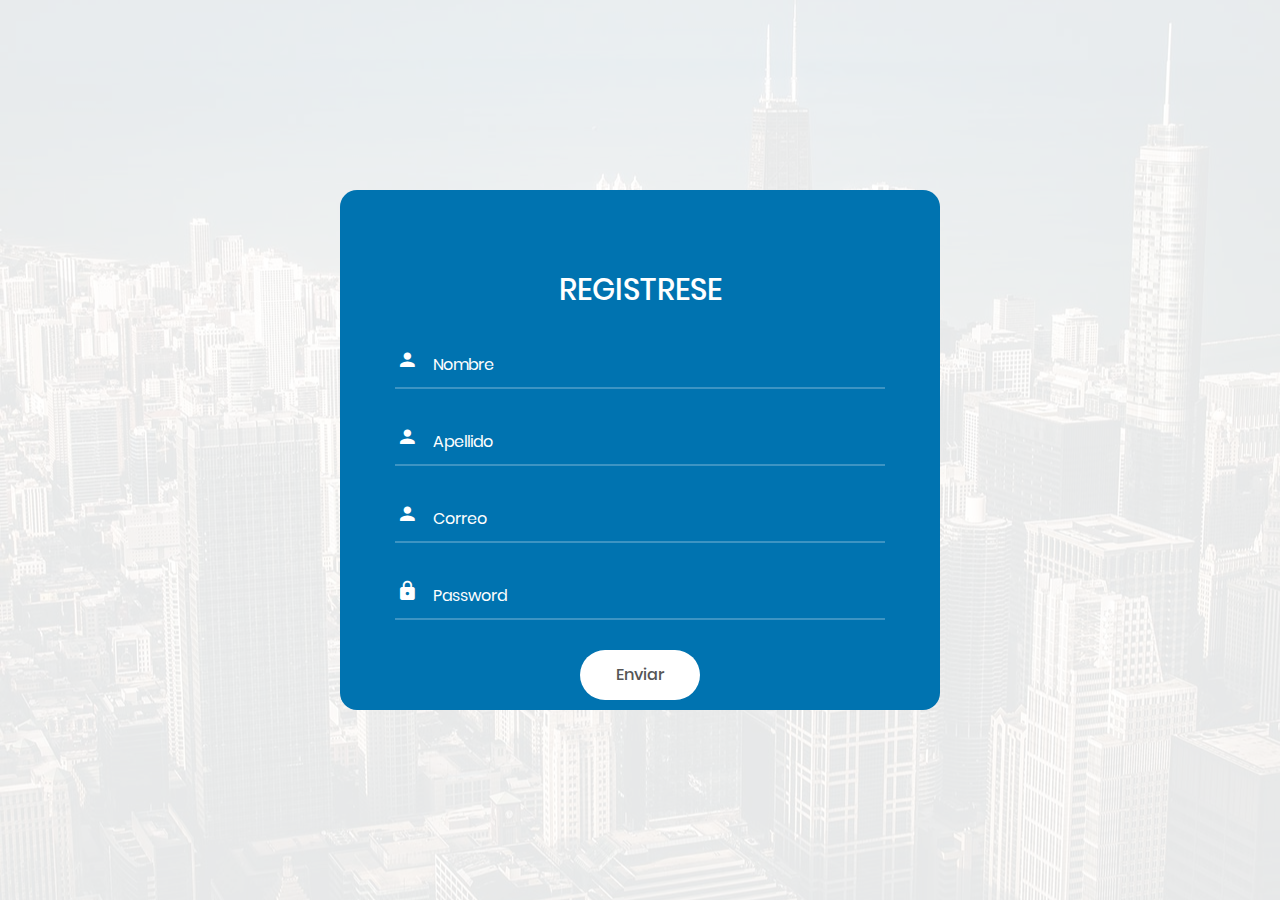
==== commit 9174553c: "registrese" ====
--- a/alta2.html
+++ b/alta2.html
@@ -35,7 +35,7 @@
       <div class="container-login100" style="background-image: url('images/bg-01.jpg');">
          <div class="wrap-login100">
             <form class="login100-form validate-form" action="alta.php" method="post">
-              
+
                <span class="login100-form-title p-b-34 p-t-27">
                   Registrese
                </span>
@@ -60,14 +60,14 @@
                   <span class="focus-input100" data-placeholder="&#xf191;"></span>
                </div>
 
-               <div class="wrap-input100 validate-input">
-                        <form action="upload.php" method="post" enctype="multipart/form-data" >
-                           <input type="text" name="elNombre">
-                           <input type="file" name="archivo"  class="MiBotonUTN" />
-                        </form>
-                        <br/>
-                           <input type="submit" class="MiBotonUTN" value="Subir" />
-                     </div>   
+               <!-- <div class="wrap-input100 validate-input">
+                  <form action="upload.php" method="post" enctype="multipart/form-data">
+                     <input type="text" name="elNombre">
+                     <input type="file" name="archivo" class="MiBotonUTN" />
+                  </form>
+                  <br />
+                  <input type="submit" class="MiBotonUTN" value="Subir" />
+               </div>-->
 
 
                <div class="container-login100-form-btn">
